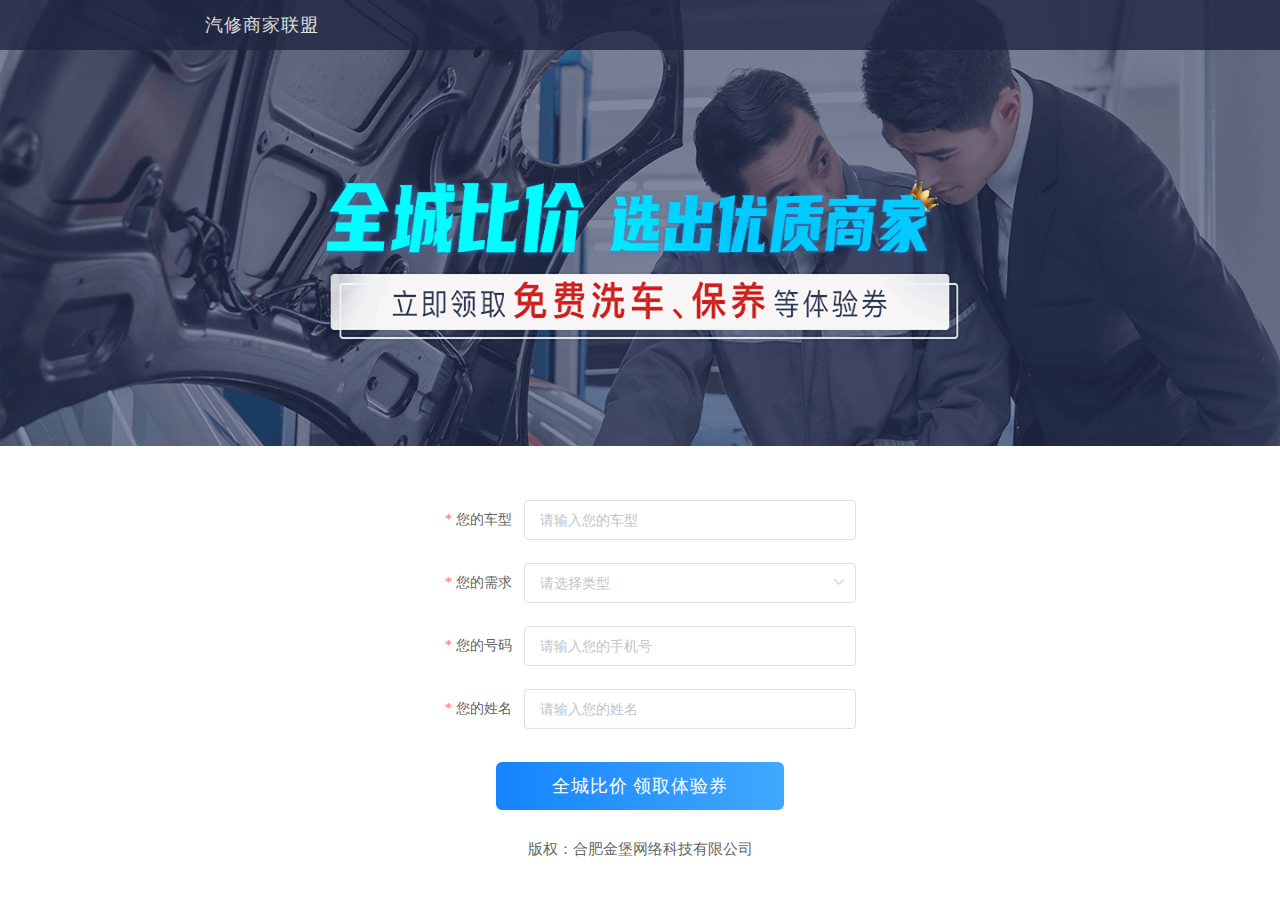
==== car_landing.html @ 37518cca "汽修地推页适配" ====
<!DOCTYPE html>
<html lang="en">

<head>
    <meta charset="UTF-8">
    <meta name="viewport" content="width=device-width, initial-scale=1.0">
    <title>汽修落地页</title>
    <link rel="stylesheet" href="./landing_static/css/main.css">
    <link rel="stylesheet" href="./landing_static/css/element-ui.css">
    <link rel="stylesheet" href="./landing_static/css/car_landing.css">
</head>

<body>
    <div id="app" v-cloak>
        <div class="header">
            <p>汽修商家联盟</p>
        </div>
        <!-- <div class="banner">
            <img src="./landing_static/image/banner.png" alt="">
        </div> -->
        <div class="content">
            <el-form :model="ruleForm" :rules="rules" ref="ruleForm" label-width="100px" class="demo-ruleForm">
                <el-form-item label="您的车型" prop="type">
                    <el-input v-model="ruleForm.type" placeholder="请输入您的车型"></el-input>
                </el-form-item>
                <el-form-item label="您的需求" prop="demand">
                    <el-select v-model="ruleForm.demand" placeholder="请选择类型">
                        <el-option label="汽车检修" value="汽车检修"></el-option>
                        <el-option label="汽车美容" value="汽车美容"></el-option>
                        <el-option label="升级改装" value="升级改装"></el-option>
                        <el-option label="汽车保养" value="汽车保养"></el-option>
                        <el-option label="配件更换" value="配件更换"></el-option>
                        <el-option label="其他" value="其他"></el-option>
                    </el-select>
                </el-form-item>
                <el-form-item label="您的号码" prop="phone">
                    <el-input v-model="ruleForm.phone" maxlength="11" placeholder="请输入您的手机号"></el-input>
                </el-form-item>
                <el-form-item label="您的姓名" prop="name">
                    <el-input v-model="ruleForm.name" placeholder="请输入您的姓名"></el-input>
                </el-form-item>
                <div class="submit_btn"  @click="submitForm('ruleForm')">全城比价 领取体验券</div>
            </el-form>
        </div>
        <div class="mobile_block" style="display: none;">
            <div class="banner">
                <p>汽修商家联盟</p>
                <img src="./landing_static/image/banner_m.png" alt="">
            </div>
            <el-form :model="ruleForm" :rules="rules" ref="ruleForm" label-width="100px" class="demo-ruleForm">
                <el-form-item label="您的车型" prop="type">
                    <el-input v-model="ruleForm.type" placeholder="请输入您的车型"></el-input>
                </el-form-item>
                <el-form-item label="您的需求" prop="demand">
                    <el-select v-model="ruleForm.demand" placeholder="请选择类型">
                        <el-option label="汽车检修" value="汽车检修"></el-option>
                        <el-option label="汽车美容" value="汽车美容"></el-option>
                        <el-option label="升级改装" value="升级改装"></el-option>
                        <el-option label="汽车保养" value="汽车保养"></el-option>
                        <el-option label="配件更换" value="配件更换"></el-option>
                        <el-option label="其他" value="其他"></el-option>
                    </el-select>
                </el-form-item>
                <el-form-item label="您的号码" prop="phone">
                    <el-input v-model="ruleForm.phone" maxlength="11" placeholder="请输入您的手机号"></el-input>
                </el-form-item>
                <el-form-item label="您的姓名" prop="name">
                    <el-input v-model="ruleForm.name" placeholder="请输入您的姓名"></el-input>
                </el-form-item>
            </el-form>
            <div class="submit_btn"  @click="submitForm_m('ruleForm')">全城比价 领取体验券</div>
        </div>
        <p class="copyright">版权：合肥金堡网络科技有限公司</p>
        <!-- 移动端提示 -->
        <div class="confim_block" v-if="confimShow">{{confim_text}}</div>
        <!-- 弹窗 -->
        <div class="modal-bg" v-show="showDialog">
            <div class="modal-container">
                <div class="modal-header">
                    <img src="/landing_static/image/tips1.png" alt="">
                </div>
                <div class="modal-main">
                    <p>您的需求我们已收集</p>
                    <p>体验券已生成，优质商家将为您服务</p>
                </div>
                <div class="modal-footer">
                    <!-- <div class="cancel" @click="cancel">取消</div> -->
                    <div class="confirm" @click="confirm">知道了</div>
                </div>
            </div>
        </div>
    </div>
</body>

<script src="./landing_static/js/vue.min.js"></script>
<script src="./landing_static/js/jQuery.js"></script>
<script src="./landing_static/js/element-ui.js"></script>
<script src="http://pv.sohu.com/cityjson?ie=utf-8"></script>
<script>
    var app = new Vue({
        el: '#app',
        data: {
            guest: {},
            showDialog: false, //弹窗显示
            confimShow: false, //提示框显示
            confim_text: '', //提示框信息
            baseURL: 'http://server.yingku878.com/',
            ruleForm: {
                type: '',
                demand: '',
                phone: '',
                name: '',
            },
            rules: {
                type: [
                    { required: true, message: '请输入您的车型', trigger: 'blur' },
                    { min: 3, max: 20, message: '长度在 3 到 20 个字符', trigger: 'blur' }
                ],
                demand: [
                    { required: true, message: '请选择您的需求', trigger: 'change' }
                ],
                phone: [
                    { required: true, message: '请输入您的手机号', trigger: 'blur' },
                    { pattern: /^1[3|4|5|6|7|8|9]\d{9}$/, message: '输入正确手机号', trigger: 'blur',},
                ],
                name: [
                    { required: true, message: '请输入您的姓名', trigger: 'blur' },
                    { min: 2, max: 6, message: '长度在 2 到 6 个字符', trigger: 'blur' }
                ],
            }
        },
        mounted() {
            this.getCity()
        },
        methods: {
            // 获取省市
            getCity() {
                let cname = returnCitySN.cname
                let province = cname.split('省')[0]
                let city = cname.split('省')[1].split('市')[0]
                this.guest.province = province
                this.guest.city = city
            },
            // 弹窗确认
            confirm() {
                this.showDialog = false
            },
            //显示提示框
            showConfim(text, time) {
                let setTiem = time || 850
                this.confim_text = text
                this.confimShow = true
                setTimeout(() => {
                    this.confimShow = false
                }, setTiem)
            },
            submitForm(formName) {
                this.$refs[formName].validate((valid) => {
                    if (valid) {
                        let obj = {
                            type: 3, //类型：1--装修，2--餐饮，3--汽修，14--房产
                            name: this.ruleForm.name,
                            mobile: this.ruleForm.phone,
                            province: this.guest.province || '',
                            city: this.guest.city || '全国',
                            car: this.ruleForm.type,
                            requirement: this.ruleForm.demand
                        }
                        // console.log(obj)
                        // return false
                        $.ajax({
                            url: `${this.baseURL}?r=api/user/customer`,
                            type: "post",
                            contentType: "application/json; charset=utf-8",
                            data: JSON.stringify(obj),
                            dataType: "json",
                            success: (res) => {
                                // console.log(res)
                                this.showDialog = true
                                // this.$refs[formName].resetFields();
                            },
                            error: (errore) => {
                                // console.log(errore);
                            }
                        });
                    } else {
                        // console.log('error submit!!');
                        return false;
                    }
                });
            },
            //移动端表单
            submitForm_m(formName) {
                this.$refs[formName].validate((valid) => {
                    if (valid) {
                        let obj = {
                            type: 3, //类型：1--装修，2--餐饮，3--汽修，14--房产
                            name: this.ruleForm.name,
                            mobile: this.ruleForm.phone,
                            province: this.guest.province || '',
                            city: this.guest.city || '全国',
                            car: this.ruleForm.type,
                            requirement: this.ruleForm.demand
                        }
                        // console.log(obj)
                        // return false
                        $.ajax({
                            url: `${this.baseURL}?r=api/user/customer`,
                            type: "post",
                            contentType: "application/json; charset=utf-8",
                            data: JSON.stringify(obj),
                            dataType: "json",
                            success: (res) => {
                                // console.log(res)
                                this.showConfim('提交成功')
                                // this.$refs[formName].resetFields();
                            },
                            error: (errore) => {
                                // console.log(errore);
                            }
                        });
                    } else {
                        // console.log('error submit!!');
                        return false;
                    }
                });
            },
            resetForm(formName) {
                this.$refs[formName].resetFields();
            }
        }
    })
</script>
<script>
    var _hmt = _hmt || [];
    (function() {
        var hm = document.createElement("script");
        hm.src = "https://hm.baidu.com/hm.js?24a6f274483cf1778e5dbe1fe669f221";
        var s = document.getElementsByTagName("script")[0]; 
        s.parentNode.insertBefore(hm, s);
    })();
</script>

</html>
---- landing_static/css/main.css ----
html,
body,
div,
span,
object,
iframe,
h1,
h2,
h3,
h4,
h5,
h6,
p,
blockquote,
pre,
abbr,
address,
cite,
code,
del,
dfn,
em,
img,
ins,
kbd,
q,
samp,
small,
strong,
sub,
sup,
var,
b,
i,
dl,
dt,
dd,
ol,
ul,
li,
fieldset,
form,
label,
legend,
table,
caption,
tbody,
tfoot,
thead,
tr,
th,
td,
article,
aside,
canvas,
details,
figcaption,
figure,
footer,
header,
hgroup,
menu,
nav,
section,
summary,
time,
mark,
audio,
video,
input,
select {
    margin: 0;
    padding: 0;
    border: 0;
    outline: 0;
    vertical-align: baseline;
    background: transparent;
}
h1,
h2,
h3,
h4,
h5,
h6,
em,
i {
    font-weight: 100;
    font-style: normal;
}
ul,
ol,
li {
    list-style-type: none;
}
a {
    color: #666;
    text-decoration: none;
    outline: 0;
}
a:hover {
    text-decoration: none;
}

* {
    box-sizing: border-box;
}

input::-webkit-outer-spin-button,
input::-webkit-inner-spin-button {
    -webkit-appearance: none;
}

input[type="number"] {
    -moz-appearance: textfield;
}

input::-webkit-input-placeholder {
    color: #999;
}

select:invalid {
    color: #999;
}

[v-cloak] {
    display: none !important;
}

/* element选择框 */

.el-input__inner {
    border: 1px solid #C2CCE4;
}

/* 导航 */

.navbar {
    display: flex;
    align-items: center;
    justify-content: space-between;
    background: #fff;
}

.navbar>div {
    flex: 1;
}

.navbar .left .arrow {
    display: block;
    width: 0.7rem;
    height: 0.7rem;
    border-top: 1.5px solid #333;
    border-right: 1.5px solid #333;
    transform: rotate(-135deg);
    margin-left: 1rem;
}

.navbar .title {
    font-size: 17px;
    line-height: 2.8rem;
    letter-spacing: 1px;
}

/* 移动端提示框 */

.confim_block {
    position: fixed;
    top: 50%;
    left: 50%;
    transform: translate(-50%, -50%);
    padding: 0 0.8rem;
    color: #fff;
    font-size: 14px;
    line-height: 38px;
    text-align: center;
    letter-spacing: 1px;
    border-radius: 6px;
    background: rgba(0, 0, 0, 0.6);
}

.loaction {
    position: absolute;
    top: 1.1rem;
    left: 1.2rem;
    display: flex;
    align-items: center;
    color: #fff;
    font-size: 13px;
    line-height: 1.8rem;
    letter-spacing: 1px;
    padding: 0 0.6rem;
    background: rgba(0, 0, 0, .3);
    border-radius: 3rem;
}

.loaction::after {
    content: "";
    width: 0.4rem;
    height: 0.4rem;
    border-top: 1px solid #fff;
    border-right: 1px solid #fff;
    transform: rotate(135deg);
    margin-left: 0.42rem;
    margin-bottom: 0.30rem;
}
---- landing_static/css/element-ui.css ----
@charset "UTF-8";.el-pagination--small .arrow.disabled,.el-table .hidden-columns,.el-table td.is-hidden>*,.el-table th.is-hidden>*,.el-table--hidden{visibility:hidden}.el-input__suffix,.el-tree.is-dragging .el-tree-node__content *{pointer-events:none}.el-dropdown .el-dropdown-selfdefine:focus:active,.el-dropdown .el-dropdown-selfdefine:focus:not(.focusing),.el-message__closeBtn:focus,.el-message__content:focus,.el-popover:focus,.el-popover:focus:active,.el-popover__reference:focus:hover,.el-popover__reference:focus:not(.focusing),.el-rate:active,.el-rate:focus,.el-tooltip:focus:hover,.el-tooltip:focus:not(.focusing),.el-upload-list__item.is-success:active,.el-upload-list__item.is-success:not(.focusing):focus{outline-width:0}@font-face{font-family:element-icons;src:url(fonts/element-icons.woff) format("woff"),url(fonts/element-icons.ttf) format("truetype");font-weight:400;font-display:"auto";font-style:normal}[class*=" el-icon-"],[class^=el-icon-]{font-family:element-icons!important;speak:none;font-style:normal;font-weight:400;font-variant:normal;text-transform:none;line-height:1;vertical-align:baseline;display:inline-block;-webkit-font-smoothing:antialiased;-moz-osx-font-smoothing:grayscale}.el-icon-ice-cream-round:before{content:"\e6a0"}.el-icon-ice-cream-square:before{content:"\e6a3"}.el-icon-lollipop:before{content:"\e6a4"}.el-icon-potato-strips:before{content:"\e6a5"}.el-icon-milk-tea:before{content:"\e6a6"}.el-icon-ice-drink:before{content:"\e6a7"}.el-icon-ice-tea:before{content:"\e6a9"}.el-icon-coffee:before{content:"\e6aa"}.el-icon-orange:before{content:"\e6ab"}.el-icon-pear:before{content:"\e6ac"}.el-icon-apple:before{content:"\e6ad"}.el-icon-cherry:before{content:"\e6ae"}.el-icon-watermelon:before{content:"\e6af"}.el-icon-grape:before{content:"\e6b0"}.el-icon-refrigerator:before{content:"\e6b1"}.el-icon-goblet-square-full:before{content:"\e6b2"}.el-icon-goblet-square:before{content:"\e6b3"}.el-icon-goblet-full:before{content:"\e6b4"}.el-icon-goblet:before{content:"\e6b5"}.el-icon-cold-drink:before{content:"\e6b6"}.el-icon-coffee-cup:before{content:"\e6b8"}.el-icon-water-cup:before{content:"\e6b9"}.el-icon-hot-water:before{content:"\e6ba"}.el-icon-ice-cream:before{content:"\e6bb"}.el-icon-dessert:before{content:"\e6bc"}.el-icon-sugar:before{content:"\e6bd"}.el-icon-tableware:before{content:"\e6be"}.el-icon-burger:before{content:"\e6bf"}.el-icon-knife-fork:before{content:"\e6c1"}.el-icon-fork-spoon:before{content:"\e6c2"}.el-icon-chicken:before{content:"\e6c3"}.el-icon-food:before{content:"\e6c4"}.el-icon-dish-1:before{content:"\e6c5"}.el-icon-dish:before{content:"\e6c6"}.el-icon-moon-night:before{content:"\e6ee"}.el-icon-moon:before{content:"\e6f0"}.el-icon-cloudy-and-sunny:before{content:"\e6f1"}.el-icon-partly-cloudy:before{content:"\e6f2"}.el-icon-cloudy:before{content:"\e6f3"}.el-icon-sunny:before{content:"\e6f6"}.el-icon-sunset:before{content:"\e6f7"}.el-icon-sunrise-1:before{content:"\e6f8"}.el-icon-sunrise:before{content:"\e6f9"}.el-icon-heavy-rain:before{content:"\e6fa"}.el-icon-lightning:before{content:"\e6fb"}.el-icon-light-rain:before{content:"\e6fc"}.el-icon-wind-power:before{content:"\e6fd"}.el-icon-baseball:before{content:"\e712"}.el-icon-soccer:before{content:"\e713"}.el-icon-football:before{content:"\e715"}.el-icon-basketball:before{content:"\e716"}.el-icon-ship:before{content:"\e73f"}.el-icon-truck:before{content:"\e740"}.el-icon-bicycle:before{content:"\e741"}.el-icon-mobile-phone:before{content:"\e6d3"}.el-icon-service:before{content:"\e6d4"}.el-icon-key:before{content:"\e6e2"}.el-icon-unlock:before{content:"\e6e4"}.el-icon-lock:before{content:"\e6e5"}.el-icon-watch:before{content:"\e6fe"}.el-icon-watch-1:before{content:"\e6ff"}.el-icon-timer:before{content:"\e702"}.el-icon-alarm-clock:before{content:"\e703"}.el-icon-map-location:before{content:"\e704"}.el-icon-delete-location:before{content:"\e705"}.el-icon-add-location:before{content:"\e706"}.el-icon-location-information:before{content:"\e707"}.el-icon-location-outline:before{content:"\e708"}.el-icon-location:before{content:"\e79e"}.el-icon-place:before{content:"\e709"}.el-icon-discover:before{content:"\e70a"}.el-icon-first-aid-kit:before{content:"\e70b"}.el-icon-trophy-1:before{content:"\e70c"}.el-icon-trophy:before{content:"\e70d"}.el-icon-medal:before{content:"\e70e"}.el-icon-medal-1:before{content:"\e70f"}.el-icon-stopwatch:before{content:"\e710"}.el-icon-mic:before{content:"\e711"}.el-icon-copy-document:before{content:"\e718"}.el-icon-full-screen:before{content:"\e719"}.el-icon-switch-button:before{content:"\e71b"}.el-icon-aim:before{content:"\e71c"}.el-icon-crop:before{content:"\e71d"}.el-icon-odometer:before{content:"\e71e"}.el-icon-time:before{content:"\e71f"}.el-icon-bangzhu:before{content:"\e724"}.el-icon-close-notification:before{content:"\e726"}.el-icon-microphone:before{content:"\e727"}.el-icon-turn-off-microphone:before{content:"\e728"}.el-icon-position:before{content:"\e729"}.el-icon-postcard:before{content:"\e72a"}.el-icon-message:before{content:"\e72b"}.el-icon-chat-line-square:before{content:"\e72d"}.el-icon-chat-dot-square:before{content:"\e72e"}.el-icon-chat-dot-round:before{content:"\e72f"}.el-icon-chat-square:before{content:"\e730"}.el-icon-chat-line-round:before{content:"\e731"}.el-icon-chat-round:before{content:"\e732"}.el-icon-set-up:before{content:"\e733"}.el-icon-turn-off:before{content:"\e734"}.el-icon-open:before{content:"\e735"}.el-icon-connection:before{content:"\e736"}.el-icon-link:before{content:"\e737"}.el-icon-cpu:before{content:"\e738"}.el-icon-thumb:before{content:"\e739"}.el-icon-female:before{content:"\e73a"}.el-icon-male:before{content:"\e73b"}.el-icon-guide:before{content:"\e73c"}.el-icon-news:before{content:"\e73e"}.el-icon-price-tag:before{content:"\e744"}.el-icon-discount:before{content:"\e745"}.el-icon-wallet:before{content:"\e747"}.el-icon-coin:before{content:"\e748"}.el-icon-money:before{content:"\e749"}.el-icon-bank-card:before{content:"\e74a"}.el-icon-box:before{content:"\e74b"}.el-icon-present:before{content:"\e74c"}.el-icon-sell:before{content:"\e6d5"}.el-icon-sold-out:before{content:"\e6d6"}.el-icon-shopping-bag-2:before{content:"\e74d"}.el-icon-shopping-bag-1:before{content:"\e74e"}.el-icon-shopping-cart-2:before{content:"\e74f"}.el-icon-shopping-cart-1:before{content:"\e750"}.el-icon-shopping-cart-full:before{content:"\e751"}.el-icon-smoking:before{content:"\e752"}.el-icon-no-smoking:before{content:"\e753"}.el-icon-house:before{content:"\e754"}.el-icon-table-lamp:before{content:"\e755"}.el-icon-school:before{content:"\e756"}.el-icon-office-building:before{content:"\e757"}.el-icon-toilet-paper:before{content:"\e758"}.el-icon-notebook-2:before{content:"\e759"}.el-icon-notebook-1:before{content:"\e75a"}.el-icon-files:before{content:"\e75b"}.el-icon-collection:before{content:"\e75c"}.el-icon-receiving:before{content:"\e75d"}.el-icon-suitcase-1:before{content:"\e760"}.el-icon-suitcase:before{content:"\e761"}.el-icon-film:before{content:"\e763"}.el-icon-collection-tag:before{content:"\e765"}.el-icon-data-analysis:before{content:"\e766"}.el-icon-pie-chart:before{content:"\e767"}.el-icon-data-board:before{content:"\e768"}.el-icon-data-line:before{content:"\e76d"}.el-icon-reading:before{content:"\e769"}.el-icon-magic-stick:before{content:"\e76a"}.el-icon-coordinate:before{content:"\e76b"}.el-icon-mouse:before{content:"\e76c"}.el-icon-brush:before{content:"\e76e"}.el-icon-headset:before{content:"\e76f"}.el-icon-umbrella:before{content:"\e770"}.el-icon-scissors:before{content:"\e771"}.el-icon-mobile:before{content:"\e773"}.el-icon-attract:before{content:"\e774"}.el-icon-monitor:before{content:"\e775"}.el-icon-search:before{content:"\e778"}.el-icon-takeaway-box:before{content:"\e77a"}.el-icon-paperclip:before{content:"\e77d"}.el-icon-printer:before{content:"\e77e"}.el-icon-document-add:before{content:"\e782"}.el-icon-document:before{content:"\e785"}.el-icon-document-checked:before{content:"\e786"}.el-icon-document-copy:before{content:"\e787"}.el-icon-document-delete:before{content:"\e788"}.el-icon-document-remove:before{content:"\e789"}.el-icon-tickets:before{content:"\e78b"}.el-icon-folder-checked:before{content:"\e77f"}.el-icon-folder-delete:before{content:"\e780"}.el-icon-folder-remove:before{content:"\e781"}.el-icon-folder-add:before{content:"\e783"}.el-icon-folder-opened:before{content:"\e784"}.el-icon-folder:before{content:"\e78a"}.el-icon-edit-outline:before{content:"\e764"}.el-icon-edit:before{content:"\e78c"}.el-icon-date:before{content:"\e78e"}.el-icon-c-scale-to-original:before{content:"\e7c6"}.el-icon-view:before{content:"\e6ce"}.el-icon-loading:before{content:"\e6cf"}.el-icon-rank:before{content:"\e6d1"}.el-icon-sort-down:before{content:"\e7c4"}.el-icon-sort-up:before{content:"\e7c5"}.el-icon-sort:before{content:"\e6d2"}.el-icon-finished:before{content:"\e6cd"}.el-icon-refresh-left:before{content:"\e6c7"}.el-icon-refresh-right:before{content:"\e6c8"}.el-icon-refresh:before{content:"\e6d0"}.el-icon-video-play:before{content:"\e7c0"}.el-icon-video-pause:before{content:"\e7c1"}.el-icon-d-arrow-right:before{content:"\e6dc"}.el-icon-d-arrow-left:before{content:"\e6dd"}.el-icon-arrow-up:before{content:"\e6e1"}.el-icon-arrow-down:before{content:"\e6df"}.el-icon-arrow-right:before{content:"\e6e0"}.el-icon-arrow-left:before{content:"\e6de"}.el-icon-top-right:before{content:"\e6e7"}.el-icon-top-left:before{content:"\e6e8"}.el-icon-top:before{content:"\e6e6"}.el-icon-bottom:before{content:"\e6eb"}.el-icon-right:before{content:"\e6e9"}.el-icon-back:before{content:"\e6ea"}.el-icon-bottom-right:before{content:"\e6ec"}.el-icon-bottom-left:before{content:"\e6ed"}.el-icon-caret-top:before{content:"\e78f"}.el-icon-caret-bottom:before{content:"\e790"}.el-icon-caret-right:before{content:"\e791"}.el-icon-caret-left:before{content:"\e792"}.el-icon-d-caret:before{content:"\e79a"}.el-icon-share:before{content:"\e793"}.el-icon-menu:before{content:"\e798"}.el-icon-s-grid:before{content:"\e7a6"}.el-icon-s-check:before{content:"\e7a7"}.el-icon-s-data:before{content:"\e7a8"}.el-icon-s-opportunity:before{content:"\e7aa"}.el-icon-s-custom:before{content:"\e7ab"}.el-icon-s-claim:before{content:"\e7ad"}.el-icon-s-finance:before{content:"\e7ae"}.el-icon-s-comment:before{content:"\e7af"}.el-icon-s-flag:before{content:"\e7b0"}.el-icon-s-marketing:before{content:"\e7b1"}.el-icon-s-shop:before{content:"\e7b4"}.el-icon-s-open:before{content:"\e7b5"}.el-icon-s-management:before{content:"\e7b6"}.el-icon-s-ticket:before{content:"\e7b7"}.el-icon-s-release:before{content:"\e7b8"}.el-icon-s-home:before{content:"\e7b9"}.el-icon-s-promotion:before{content:"\e7ba"}.el-icon-s-operation:before{content:"\e7bb"}.el-icon-s-unfold:before{content:"\e7bc"}.el-icon-s-fold:before{content:"\e7a9"}.el-icon-s-platform:before{content:"\e7bd"}.el-icon-s-order:before{content:"\e7be"}.el-icon-s-cooperation:before{content:"\e7bf"}.el-icon-bell:before{content:"\e725"}.el-icon-message-solid:before{content:"\e799"}.el-icon-video-camera:before{content:"\e772"}.el-icon-video-camera-solid:before{content:"\e796"}.el-icon-camera:before{content:"\e779"}.el-icon-camera-solid:before{content:"\e79b"}.el-icon-download:before{content:"\e77c"}.el-icon-upload2:before{content:"\e77b"}.el-icon-upload:before{content:"\e7c3"}.el-icon-picture-outline-round:before{content:"\e75f"}.el-icon-picture-outline:before{content:"\e75e"}.el-icon-picture:before{content:"\e79f"}.el-icon-close:before{content:"\e6db"}.el-icon-check:before{content:"\e6da"}.el-icon-plus:before{content:"\e6d9"}.el-icon-minus:before{content:"\e6d8"}.el-icon-help:before{content:"\e73d"}.el-icon-s-help:before{content:"\e7b3"}.el-icon-circle-close:before{content:"\e78d"}.el-icon-circle-check:before{content:"\e720"}.el-icon-circle-plus-outline:before{content:"\e723"}.el-icon-remove-outline:before{content:"\e722"}.el-icon-zoom-out:before{content:"\e776"}.el-icon-zoom-in:before{content:"\e777"}.el-icon-error:before{content:"\e79d"}.el-icon-success:before{content:"\e79c"}.el-icon-circle-plus:before{content:"\e7a0"}.el-icon-remove:before{content:"\e7a2"}.el-icon-info:before{content:"\e7a1"}.el-icon-question:before{content:"\e7a4"}.el-icon-warning-outline:before{content:"\e6c9"}.el-icon-warning:before{content:"\e7a3"}.el-icon-goods:before{content:"\e7c2"}.el-icon-s-goods:before{content:"\e7b2"}.el-icon-star-off:before{content:"\e717"}.el-icon-star-on:before{content:"\e797"}.el-icon-more-outline:before{content:"\e6cc"}.el-icon-more:before{content:"\e794"}.el-icon-phone-outline:before{content:"\e6cb"}.el-icon-phone:before{content:"\e795"}.el-icon-user:before{content:"\e6e3"}.el-icon-user-solid:before{content:"\e7a5"}.el-icon-setting:before{content:"\e6ca"}.el-icon-s-tools:before{content:"\e7ac"}.el-icon-delete:before{content:"\e6d7"}.el-icon-delete-solid:before{content:"\e7c9"}.el-icon-eleme:before{content:"\e7c7"}.el-icon-platform-eleme:before{content:"\e7ca"}.el-icon-loading{-webkit-animation:rotating 2s linear infinite;animation:rotating 2s linear infinite}.el-icon--right{margin-left:5px}.el-icon--left{margin-right:5px}@-webkit-keyframes rotating{0%{-webkit-transform:rotateZ(0);transform:rotateZ(0)}100%{-webkit-transform:rotateZ(360deg);transform:rotateZ(360deg)}}@keyframes rotating{0%{-webkit-transform:rotateZ(0);transform:rotateZ(0)}100%{-webkit-transform:rotateZ(360deg);transform:rotateZ(360deg)}}.el-pagination{white-space:nowrap;padding:2px 5px;color:#303133;font-weight:700}.el-pagination::after,.el-pagination::before{display:table;content:""}.el-pagination::after{clear:both}.el-pagination button,.el-pagination span:not([class*=suffix]){display:inline-block;font-size:13px;min-width:35.5px;height:28px;line-height:28px;vertical-align:top;-webkit-box-sizing:border-box;box-sizing:border-box}.el-pagination .el-input__inner{text-align:center;-moz-appearance:textfield;line-height:normal}.el-pagination .el-input__suffix{right:0;-webkit-transform:scale(.8);transform:scale(.8)}.el-pagination .el-select .el-input{width:100px;margin:0 5px}.el-pagination .el-select .el-input .el-input__inner{padding-right:25px;border-radius:3px}.el-pagination button{border:none;padding:0 6px;background:0 0}.el-pagination button:focus{outline:0}.el-pagination button:hover{color:#409EFF}.el-pagination button:disabled{color:#C0C4CC;background-color:#FFF;cursor:not-allowed}.el-pagination .btn-next,.el-pagination .btn-prev{background:center center no-repeat #FFF;background-size:16px;cursor:pointer;margin:0;color:#303133}.el-pagination .btn-next .el-icon,.el-pagination .btn-prev .el-icon{display:block;font-size:12px;font-weight:700}.el-pagination .btn-prev{padding-right:12px}.el-pagination .btn-next{padding-left:12px}.el-pagination .el-pager li.disabled{color:#C0C4CC;cursor:not-allowed}.el-pager li,.el-pager li.btn-quicknext:hover,.el-pager li.btn-quickprev:hover{cursor:pointer}.el-pagination--small .btn-next,.el-pagination--small .btn-prev,.el-pagination--small .el-pager li,.el-pagination--small .el-pager li.btn-quicknext,.el-pagination--small .el-pager li.btn-quickprev,.el-pagination--small .el-pager li:last-child{border-color:transparent;font-size:12px;line-height:22px;height:22px;min-width:22px}.el-pagination--small .more::before,.el-pagination--small li.more::before{line-height:24px}.el-pagination--small button,.el-pagination--small span:not([class*=suffix]){height:22px;line-height:22px}.el-pagination--small .el-pagination__editor,.el-pagination--small .el-pagination__editor.el-input .el-input__inner{height:22px}.el-pagination__sizes{margin:0 10px 0 0;font-weight:400;color:#606266}.el-pagination__sizes .el-input .el-input__inner{font-size:13px;padding-left:8px}.el-pagination__sizes .el-input .el-input__inner:hover{border-color:#409EFF}.el-pagination__total{margin-right:10px;font-weight:400;color:#606266}.el-pagination__jump{margin-left:24px;font-weight:400;color:#606266}.el-pagination__jump .el-input__inner{padding:0 3px}.el-pagination__rightwrapper{float:right}.el-pagination__editor{line-height:18px;padding:0 2px;height:28px;text-align:center;margin:0 2px;-webkit-box-sizing:border-box;box-sizing:border-box;border-radius:3px}.el-pager,.el-pagination.is-background .btn-next,.el-pagination.is-background .btn-prev{padding:0}.el-pagination__editor.el-input{width:50px}.el-pagination__editor.el-input .el-input__inner{height:28px}.el-pagination__editor .el-input__inner::-webkit-inner-spin-button,.el-pagination__editor .el-input__inner::-webkit-outer-spin-button{-webkit-appearance:none;margin:0}.el-pagination.is-background .btn-next,.el-pagination.is-background .btn-prev,.el-pagination.is-background .el-pager li{margin:0 5px;background-color:#f4f4f5;color:#606266;min-width:30px;border-radius:2px}.el-pagination.is-background .btn-next.disabled,.el-pagination.is-background .btn-next:disabled,.el-pagination.is-background .btn-prev.disabled,.el-pagination.is-background .btn-prev:disabled,.el-pagination.is-background .el-pager li.disabled{color:#C0C4CC}.el-pagination.is-background .el-pager li:not(.disabled):hover{color:#409EFF}.el-pagination.is-background .el-pager li:not(.disabled).active{background-color:#409EFF;color:#FFF}.el-dialog,.el-pager li{background:#FFF;-webkit-box-sizing:border-box}.el-pagination.is-background.el-pagination--small .btn-next,.el-pagination.is-background.el-pagination--small .btn-prev,.el-pagination.is-background.el-pagination--small .el-pager li{margin:0 3px;min-width:22px}.el-pager,.el-pager li{vertical-align:top;margin:0;display:inline-block}.el-pager{-webkit-user-select:none;-moz-user-select:none;-ms-user-select:none;user-select:none;list-style:none;font-size:0}.el-date-table,.el-table th{-webkit-user-select:none;-moz-user-select:none}.el-pager .more::before{line-height:30px}.el-pager li{padding:0 4px;font-size:13px;min-width:35.5px;height:28px;line-height:28px;box-sizing:border-box;text-align:center}.el-menu--collapse .el-menu .el-submenu,.el-menu--popup{min-width:200px}.el-pager li.btn-quicknext,.el-pager li.btn-quickprev{line-height:28px;color:#303133}.el-pager li.btn-quicknext.disabled,.el-pager li.btn-quickprev.disabled{color:#C0C4CC}.el-pager li.active+li{border-left:0}.el-pager li:hover{color:#409EFF}.el-pager li.active{color:#409EFF;cursor:default}@-webkit-keyframes v-modal-in{0%{opacity:0}}@-webkit-keyframes v-modal-out{100%{opacity:0}}.el-dialog{position:relative;margin:0 auto 50px;border-radius:2px;-webkit-box-shadow:0 1px 3px rgba(0,0,0,.3);box-shadow:0 1px 3px rgba(0,0,0,.3);box-sizing:border-box;width:50%}.el-dialog.is-fullscreen{width:100%;margin-top:0;margin-bottom:0;height:100%;overflow:auto}.el-dialog__wrapper{position:fixed;top:0;right:0;bottom:0;left:0;overflow:auto;margin:0}.el-dialog__header{padding:20px 20px 10px}.el-dialog__headerbtn{position:absolute;top:20px;right:20px;padding:0;background:0 0;border:none;outline:0;cursor:pointer;font-size:16px}.el-dialog__headerbtn .el-dialog__close{color:#909399}.el-dialog__headerbtn:focus .el-dialog__close,.el-dialog__headerbtn:hover .el-dialog__close{color:#409EFF}.el-dialog__title{line-height:24px;font-size:18px;color:#303133}.el-dialog__body{padding:30px 20px;color:#606266;font-size:14px;word-break:break-all}.el-dialog__footer{padding:10px 20px 20px;text-align:right;-webkit-box-sizing:border-box;box-sizing:border-box}.el-dialog--center{text-align:center}.el-dialog--center .el-dialog__body{text-align:initial;padding:25px 25px 30px}.el-dialog--center .el-dialog__footer{text-align:inherit}.dialog-fade-enter-active{-webkit-animation:dialog-fade-in .3s;animation:dialog-fade-in .3s}.dialog-fade-leave-active{-webkit-animation:dialog-fade-out .3s;animation:dialog-fade-out .3s}@-webkit-keyframes dialog-fade-in{0%{-webkit-transform:translate3d(0,-20px,0);transform:translate3d(0,-20px,0);opacity:0}100%{-webkit-transform:translate3d(0,0,0);transform:translate3d(0,0,0);opacity:1}}@keyframes dialog-fade-in{0%{-webkit-transform:translate3d(0,-20px,0);transform:translate3d(0,-20px,0);opacity:0}100%{-webkit-transform:translate3d(0,0,0);transform:translate3d(0,0,0);opacity:1}}@-webkit-keyframes dialog-fade-out{0%{-webkit-transform:translate3d(0,0,0);transform:translate3d(0,0,0);opacity:1}100%{-webkit-transform:translate3d(0,-20px,0);transform:translate3d(0,-20px,0);opacity:0}}@keyframes dialog-fade-out{0%{-webkit-transform:translate3d(0,0,0);transform:translate3d(0,0,0);opacity:1}100%{-webkit-transform:translate3d(0,-20px,0);transform:translate3d(0,-20px,0);opacity:0}}.el-autocomplete{position:relative;display:inline-block}.el-autocomplete-suggestion{margin:5px 0;-webkit-box-shadow:0 2px 12px 0 rgba(0,0,0,.1);box-shadow:0 2px 12px 0 rgba(0,0,0,.1);border-radius:4px;border:1px solid #E4E7ED;-webkit-box-sizing:border-box;box-sizing:border-box;background-color:#FFF}.el-dropdown-menu,.el-menu--collapse .el-submenu .el-menu{z-index:10;-webkit-box-shadow:0 2px 12px 0 rgba(0,0,0,.1)}.el-autocomplete-suggestion__wrap{max-height:280px;padding:10px 0;-webkit-box-sizing:border-box;box-sizing:border-box}.el-autocomplete-suggestion__list{margin:0;padding:0}.el-autocomplete-suggestion li{padding:0 20px;margin:0;line-height:34px;cursor:pointer;color:#606266;font-size:14px;list-style:none;white-space:nowrap;overflow:hidden;text-overflow:ellipsis}.el-autocomplete-suggestion li.highlighted,.el-autocomplete-suggestion li:hover{background-color:#F5F7FA}.el-autocomplete-suggestion li.divider{margin-top:6px;border-top:1px solid #000}.el-autocomplete-suggestion li.divider:last-child{margin-bottom:-6px}.el-autocomplete-suggestion.is-loading li{text-align:center;height:100px;line-height:100px;font-size:20px;color:#999}.el-autocomplete-suggestion.is-loading li::after{display:inline-block;content:"";height:100%;vertical-align:middle}.el-autocomplete-suggestion.is-loading li:hover{background-color:#FFF}.el-autocomplete-suggestion.is-loading .el-icon-loading{vertical-align:middle}.el-dropdown{display:inline-block;position:relative;color:#606266;font-size:14px}.el-dropdown .el-button-group{display:block}.el-dropdown .el-button-group .el-button{float:none}.el-dropdown .el-dropdown__caret-button{padding-left:5px;padding-right:5px;position:relative;border-left:none}.el-dropdown .el-dropdown__caret-button::before{content:'';position:absolute;display:block;width:1px;top:5px;bottom:5px;left:0;background:rgba(255,255,255,.5)}.el-dropdown .el-dropdown__caret-button.el-button--default::before{background:rgba(220,223,230,.5)}.el-dropdown .el-dropdown__caret-button:hover::before{top:0;bottom:0}.el-dropdown .el-dropdown__caret-button .el-dropdown__icon{padding-left:0}.el-dropdown__icon{font-size:12px;margin:0 3px}.el-dropdown-menu{position:absolute;top:0;left:0;padding:10px 0;margin:5px 0;background-color:#FFF;border:1px solid #EBEEF5;border-radius:4px;box-shadow:0 2px 12px 0 rgba(0,0,0,.1)}.el-dropdown-menu__item{list-style:none;line-height:36px;padding:0 20px;margin:0;font-size:14px;color:#606266;cursor:pointer;outline:0}.el-dropdown-menu__item:focus,.el-dropdown-menu__item:not(.is-disabled):hover{background-color:#ecf5ff;color:#66b1ff}.el-dropdown-menu__item i{margin-right:5px}.el-dropdown-menu__item--divided{position:relative;margin-top:6px;border-top:1px solid #EBEEF5}.el-dropdown-menu__item--divided:before{content:'';height:6px;display:block;margin:0 -20px;background-color:#FFF}.el-dropdown-menu__item.is-disabled{cursor:default;color:#bbb;pointer-events:none}.el-dropdown-menu--medium{padding:6px 0}.el-dropdown-menu--medium .el-dropdown-menu__item{line-height:30px;padding:0 17px;font-size:14px}.el-dropdown-menu--medium .el-dropdown-menu__item.el-dropdown-menu__item--divided{margin-top:6px}.el-dropdown-menu--medium .el-dropdown-menu__item.el-dropdown-menu__item--divided:before{height:6px;margin:0 -17px}.el-dropdown-menu--small{padding:6px 0}.el-dropdown-menu--small .el-dropdown-menu__item{line-height:27px;padding:0 15px;font-size:13px}.el-dropdown-menu--small .el-dropdown-menu__item.el-dropdown-menu__item--divided{margin-top:4px}.el-dropdown-menu--small .el-dropdown-menu__item.el-dropdown-menu__item--divided:before{height:4px;margin:0 -15px}.el-dropdown-menu--mini{padding:3px 0}.el-dropdown-menu--mini .el-dropdown-menu__item{line-height:24px;padding:0 10px;font-size:12px}.el-dropdown-menu--mini .el-dropdown-menu__item.el-dropdown-menu__item--divided{margin-top:3px}.el-dropdown-menu--mini .el-dropdown-menu__item.el-dropdown-menu__item--divided:before{height:3px;margin:0 -10px}.el-menu{border-right:solid 1px #e6e6e6;list-style:none;position:relative;margin:0;padding-left:0;background-color:#FFF}.el-menu--horizontal>.el-menu-item:not(.is-disabled):focus,.el-menu--horizontal>.el-menu-item:not(.is-disabled):hover,.el-menu--horizontal>.el-submenu .el-submenu__title:hover{background-color:#fff}.el-menu::after,.el-menu::before{display:table;content:""}.el-menu::after{clear:both}.el-menu.el-menu--horizontal{border-bottom:solid 1px #e6e6e6}.el-menu--horizontal{border-right:none}.el-menu--horizontal>.el-menu-item{float:left;height:60px;line-height:60px;margin:0;border-bottom:2px solid transparent;color:#909399}.el-menu--horizontal>.el-menu-item a,.el-menu--horizontal>.el-menu-item a:hover{color:inherit}.el-menu--horizontal>.el-submenu{float:left}.el-menu--horizontal>.el-submenu:focus,.el-menu--horizontal>.el-submenu:hover{outline:0}.el-menu--horizontal>.el-submenu:focus .el-submenu__title,.el-menu--horizontal>.el-submenu:hover .el-submenu__title{color:#303133}.el-menu--horizontal>.el-submenu.is-active .el-submenu__title{border-bottom:2px solid #409EFF;color:#303133}.el-menu--horizontal>.el-submenu .el-submenu__title{height:60px;line-height:60px;border-bottom:2px solid transparent;color:#909399}.el-menu--horizontal>.el-submenu .el-submenu__icon-arrow{position:static;vertical-align:middle;margin-left:8px;margin-top:-3px}.el-menu--horizontal .el-menu .el-menu-item,.el-menu--horizontal .el-menu .el-submenu__title{background-color:#FFF;float:none;height:36px;line-height:36px;padding:0 10px;color:#909399}.el-menu--horizontal .el-menu .el-menu-item.is-active,.el-menu--horizontal .el-menu .el-submenu.is-active>.el-submenu__title{color:#303133}.el-menu--horizontal .el-menu-item:not(.is-disabled):focus,.el-menu--horizontal .el-menu-item:not(.is-disabled):hover{outline:0;color:#303133}.el-menu--horizontal>.el-menu-item.is-active{border-bottom:2px solid #409EFF;color:#303133}.el-menu--collapse{width:64px}.el-menu--collapse>.el-menu-item [class^=el-icon-],.el-menu--collapse>.el-submenu>.el-submenu__title [class^=el-icon-]{margin:0;vertical-align:middle;width:24px;text-align:center}.el-menu--collapse>.el-menu-item .el-submenu__icon-arrow,.el-menu--collapse>.el-submenu>.el-submenu__title .el-submenu__icon-arrow{display:none}.el-menu--collapse>.el-menu-item span,.el-menu--collapse>.el-submenu>.el-submenu__title span{height:0;width:0;overflow:hidden;visibility:hidden;display:inline-block}.el-menu--collapse>.el-menu-item.is-active i{color:inherit}.el-menu--collapse .el-submenu{position:relative}.el-menu--collapse .el-submenu .el-menu{position:absolute;margin-left:5px;top:0;left:100%;border:1px solid #E4E7ED;border-radius:2px;box-shadow:0 2px 12px 0 rgba(0,0,0,.1)}.el-menu-item,.el-submenu__title{height:56px;line-height:56px;position:relative;-webkit-box-sizing:border-box;white-space:nowrap;list-style:none}.el-menu--collapse .el-submenu.is-opened>.el-submenu__title .el-submenu__icon-arrow{-webkit-transform:none;transform:none}.el-menu--popup{z-index:100;border:none;padding:5px 0;border-radius:2px;-webkit-box-shadow:0 2px 12px 0 rgba(0,0,0,.1);box-shadow:0 2px 12px 0 rgba(0,0,0,.1)}.el-menu--popup-bottom-start{margin-top:5px}.el-menu--popup-right-start{margin-left:5px;margin-right:5px}.el-menu-item{font-size:14px;color:#303133;padding:0 20px;cursor:pointer;-webkit-transition:border-color .3s,background-color .3s,color .3s;transition:border-color .3s,background-color .3s,color .3s;box-sizing:border-box}.el-menu-item *{vertical-align:middle}.el-menu-item i{color:#909399}.el-menu-item:focus,.el-menu-item:hover{outline:0;background-color:#ecf5ff}.el-menu-item.is-disabled{opacity:.25;cursor:not-allowed;background:0 0!important}.el-menu-item [class^=el-icon-]{margin-right:5px;width:24px;text-align:center;font-size:18px;vertical-align:middle}.el-menu-item.is-active{color:#409EFF}.el-menu-item.is-active i{color:inherit}.el-submenu{list-style:none;margin:0;padding-left:0}.el-submenu__title{font-size:14px;color:#303133;padding:0 20px;cursor:pointer;-webkit-transition:border-color .3s,background-color .3s,color .3s;transition:border-color .3s,background-color .3s,color .3s;box-sizing:border-box}.el-submenu__title *{vertical-align:middle}.el-submenu__title i{color:#909399}.el-submenu__title:focus,.el-submenu__title:hover{outline:0;background-color:#ecf5ff}.el-submenu__title.is-disabled{opacity:.25;cursor:not-allowed;background:0 0!important}.el-submenu__title:hover{background-color:#ecf5ff}.el-submenu .el-menu{border:none}.el-submenu .el-menu-item{height:50px;line-height:50px;padding:0 45px;min-width:200px}.el-submenu__icon-arrow{position:absolute;top:50%;right:20px;margin-top:-7px;-webkit-transition:-webkit-transform .3s;transition:-webkit-transform .3s;transition:transform .3s;transition:transform .3s,-webkit-transform .3s;font-size:12px}.el-submenu.is-active .el-submenu__title{border-bottom-color:#409EFF}.el-submenu.is-opened>.el-submenu__title .el-submenu__icon-arrow{-webkit-transform:rotateZ(180deg);transform:rotateZ(180deg)}.el-submenu.is-disabled .el-menu-item,.el-submenu.is-disabled .el-submenu__title{opacity:.25;cursor:not-allowed;background:0 0!important}.el-submenu [class^=el-icon-]{vertical-align:middle;margin-right:5px;width:24px;text-align:center;font-size:18px}.el-menu-item-group>ul{padding:0}.el-menu-item-group__title{padding:7px 0 7px 20px;line-height:normal;font-size:12px;color:#909399}.el-radio-button__inner,.el-radio-group{display:inline-block;line-height:1;vertical-align:middle}.horizontal-collapse-transition .el-submenu__title .el-submenu__icon-arrow{-webkit-transition:.2s;transition:.2s;opacity:0}.el-radio-group{font-size:0}.el-radio-button{position:relative;display:inline-block;outline:0}.el-radio-button__inner{white-space:nowrap;background:#FFF;border:1px solid #DCDFE6;font-weight:500;border-left:0;color:#606266;-webkit-appearance:none;text-align:center;-webkit-box-sizing:border-box;box-sizing:border-box;outline:0;margin:0;position:relative;cursor:pointer;-webkit-transition:all .3s cubic-bezier(.645,.045,.355,1);transition:all .3s cubic-bezier(.645,.045,.355,1);padding:12px 20px;font-size:14px;border-radius:0}.el-radio-button__inner.is-round{padding:12px 20px}.el-radio-button__inner:hover{color:#409EFF}.el-radio-button__inner [class*=el-icon-]{line-height:.9}.el-radio-button__inner [class*=el-icon-]+span{margin-left:5px}.el-radio-button:first-child .el-radio-button__inner{border-left:1px solid #DCDFE6;border-radius:4px 0 0 4px;-webkit-box-shadow:none!important;box-shadow:none!important}.el-radio-button__orig-radio{opacity:0;outline:0;position:absolute;z-index:-1}.el-radio-button__orig-radio:checked+.el-radio-button__inner{color:#FFF;background-color:#409EFF;border-color:#409EFF;-webkit-box-shadow:-1px 0 0 0 #409EFF;box-shadow:-1px 0 0 0 #409EFF}.el-radio-button__orig-radio:disabled+.el-radio-button__inner{color:#C0C4CC;cursor:not-allowed;background-image:none;background-color:#FFF;border-color:#EBEEF5;-webkit-box-shadow:none;box-shadow:none}.el-radio-button__orig-radio:disabled:checked+.el-radio-button__inner{background-color:#F2F6FC}.el-radio-button:last-child .el-radio-button__inner{border-radius:0 4px 4px 0}.el-popover,.el-radio-button:first-child:last-child .el-radio-button__inner{border-radius:4px}.el-radio-button--medium .el-radio-button__inner{padding:10px 20px;font-size:14px;border-radius:0}.el-radio-button--medium .el-radio-button__inner.is-round{padding:10px 20px}.el-radio-button--small .el-radio-button__inner{padding:9px 15px;font-size:12px;border-radius:0}.el-radio-button--small .el-radio-button__inner.is-round{padding:9px 15px}.el-radio-button--mini .el-radio-button__inner{padding:7px 15px;font-size:12px;border-radius:0}.el-radio-button--mini .el-radio-button__inner.is-round{padding:7px 15px}.el-radio-button:focus:not(.is-focus):not(:active):not(.is-disabled){-webkit-box-shadow:0 0 2px 2px #409EFF;box-shadow:0 0 2px 2px #409EFF}.el-switch{display:-webkit-inline-box;display:-ms-inline-flexbox;display:inline-flex;-webkit-box-align:center;-ms-flex-align:center;align-items:center;position:relative;font-size:14px;line-height:20px;height:20px;vertical-align:middle}.el-switch__core,.el-switch__label{display:inline-block;cursor:pointer}.el-switch.is-disabled .el-switch__core,.el-switch.is-disabled .el-switch__label{cursor:not-allowed}.el-switch__label{-webkit-transition:.2s;transition:.2s;height:20px;font-size:14px;font-weight:500;vertical-align:middle;color:#303133}.el-switch__label.is-active{color:#409EFF}.el-switch__label--left{margin-right:10px}.el-switch__label--right{margin-left:10px}.el-switch__label *{line-height:1;font-size:14px;display:inline-block}.el-switch__input{position:absolute;width:0;height:0;opacity:0;margin:0}.el-switch__core{margin:0;position:relative;width:40px;height:20px;border:1px solid #DCDFE6;outline:0;border-radius:10px;-webkit-box-sizing:border-box;box-sizing:border-box;background:#DCDFE6;-webkit-transition:border-color .3s,background-color .3s;transition:border-color .3s,background-color .3s;vertical-align:middle}.el-switch__core:after{content:"";position:absolute;top:1px;left:1px;border-radius:100%;-webkit-transition:all .3s;transition:all .3s;width:16px;height:16px;background-color:#FFF}.el-switch.is-checked .el-switch__core{border-color:#409EFF;background-color:#409EFF}.el-switch.is-checked .el-switch__core::after{left:100%;margin-left:-17px}.el-switch.is-disabled{opacity:.6}.el-switch--wide .el-switch__label.el-switch__label--left span{left:10px}.el-switch--wide .el-switch__label.el-switch__label--right span{right:10px}.el-switch .label-fade-enter,.el-switch .label-fade-leave-active{opacity:0}.el-select-dropdown{position:absolute;z-index:1001;border:1px solid #E4E7ED;border-radius:4px;background-color:#FFF;-webkit-box-shadow:0 2px 12px 0 rgba(0,0,0,.1);box-shadow:0 2px 12px 0 rgba(0,0,0,.1);-webkit-box-sizing:border-box;box-sizing:border-box;margin:5px 0}.el-select-dropdown.is-multiple .el-select-dropdown__item.selected{color:#409EFF;background-color:#FFF}.el-select-dropdown.is-multiple .el-select-dropdown__item.selected.hover{background-color:#F5F7FA}.el-select-dropdown.is-multiple .el-select-dropdown__item.selected::after{position:absolute;right:20px;font-family:element-icons;content:"\e6da";font-size:12px;font-weight:700;-webkit-font-smoothing:antialiased;-moz-osx-font-smoothing:grayscale}.el-select-dropdown .el-scrollbar.is-empty .el-select-dropdown__list{padding:0}.el-select-dropdown__empty{padding:10px 0;margin:0;text-align:center;color:#999;font-size:14px}.el-select-dropdown__wrap{max-height:274px}.el-select-dropdown__list{list-style:none;padding:6px 0;margin:0;-webkit-box-sizing:border-box;box-sizing:border-box}.el-select-dropdown__item{font-size:14px;padding:0 20px;position:relative;white-space:nowrap;overflow:hidden;text-overflow:ellipsis;color:#606266;height:34px;line-height:34px;-webkit-box-sizing:border-box;box-sizing:border-box;cursor:pointer}.el-select-dropdown__item.is-disabled{color:#C0C4CC;cursor:not-allowed}.el-select-dropdown__item.is-disabled:hover{background-color:#FFF}.el-select-dropdown__item.hover,.el-select-dropdown__item:hover{background-color:#F5F7FA}.el-select-dropdown__item.selected{color:#409EFF;font-weight:700}.el-select-group{margin:0;padding:0}.el-select-group__wrap{position:relative;list-style:none;margin:0;padding:0}.el-select-group__wrap:not(:last-of-type){padding-bottom:24px}.el-select-group__wrap:not(:last-of-type)::after{content:'';position:absolute;display:block;left:20px;right:20px;bottom:12px;height:1px;background:#E4E7ED}.el-select-group__title{padding-left:20px;font-size:12px;color:#909399;line-height:30px}.el-select-group .el-select-dropdown__item{padding-left:20px}.el-select{display:inline-block;position:relative}.el-select .el-select__tags>span{display:contents}.el-select:hover .el-input__inner{border-color:#C0C4CC}.el-select .el-input__inner{cursor:pointer;padding-right:35px}.el-select .el-input__inner:focus{border-color:#409EFF}.el-select .el-input .el-select__caret{color:#C0C4CC;font-size:14px;-webkit-transition:-webkit-transform .3s;transition:-webkit-transform .3s;transition:transform .3s;transition:transform .3s,-webkit-transform .3s;-webkit-transform:rotateZ(180deg);transform:rotateZ(180deg);cursor:pointer}.el-select .el-input .el-select__caret.is-reverse{-webkit-transform:rotateZ(0);transform:rotateZ(0)}.el-select .el-input .el-select__caret.is-show-close{font-size:14px;text-align:center;-webkit-transform:rotateZ(180deg);transform:rotateZ(180deg);border-radius:100%;color:#C0C4CC;-webkit-transition:color .2s cubic-bezier(.645,.045,.355,1);transition:color .2s cubic-bezier(.645,.045,.355,1)}.el-select .el-input .el-select__caret.is-show-close:hover{color:#909399}.el-select .el-input.is-disabled .el-input__inner{cursor:not-allowed}.el-select .el-input.is-disabled .el-input__inner:hover{border-color:#E4E7ED}.el-select .el-input.is-focus .el-input__inner{border-color:#409EFF}.el-select>.el-input{display:block}.el-select__input{border:none;outline:0;padding:0;margin-left:15px;color:#666;font-size:14px;-webkit-appearance:none;-moz-appearance:none;appearance:none;height:28px;background-color:transparent}.el-select__input.is-mini{height:14px}.el-select__close{cursor:pointer;position:absolute;top:8px;z-index:1000;right:25px;color:#C0C4CC;line-height:18px;font-size:14px}.el-select__close:hover{color:#909399}.el-select__tags{position:absolute;line-height:normal;white-space:normal;z-index:1;top:50%;-webkit-transform:translateY(-50%);transform:translateY(-50%);display:-webkit-box;display:-ms-flexbox;display:flex;-webkit-box-align:center;-ms-flex-align:center;align-items:center;-ms-flex-wrap:wrap;flex-wrap:wrap}.el-select .el-tag__close{margin-top:-2px}.el-select .el-tag{-webkit-box-sizing:border-box;box-sizing:border-box;border-color:transparent;margin:2px 0 2px 6px;background-color:#f0f2f5}.el-select .el-tag__close.el-icon-close{background-color:#C0C4CC;right:-7px;top:0;color:#FFF}.el-select .el-tag__close.el-icon-close:hover{background-color:#909399}.el-table,.el-table__expanded-cell{background-color:#FFF}.el-select .el-tag__close.el-icon-close::before{display:block;-webkit-transform:translate(0,.5px);transform:translate(0,.5px)}.el-table{position:relative;overflow:hidden;-webkit-box-sizing:border-box;box-sizing:border-box;-webkit-box-flex:1;-ms-flex:1;flex:1;width:100%;max-width:100%;font-size:14px;color:#606266}.el-table--mini,.el-table--small,.el-table__expand-icon{font-size:12px}.el-table__empty-block{min-height:60px;text-align:center;width:100%;display:-webkit-box;display:-ms-flexbox;display:flex;-webkit-box-pack:center;-ms-flex-pack:center;justify-content:center;-webkit-box-align:center;-ms-flex-align:center;align-items:center}.el-table__empty-text{line-height:60px;width:50%;color:#909399}.el-table__expand-column .cell{padding:0;text-align:center}.el-table__expand-icon{position:relative;cursor:pointer;color:#666;-webkit-transition:-webkit-transform .2s ease-in-out;transition:-webkit-transform .2s ease-in-out;transition:transform .2s ease-in-out;transition:transform .2s ease-in-out,-webkit-transform .2s ease-in-out;height:20px}.el-table__expand-icon--expanded{-webkit-transform:rotate(90deg);transform:rotate(90deg)}.el-table__expand-icon>.el-icon{position:absolute;left:50%;top:50%;margin-left:-5px;margin-top:-5px}.el-table__expanded-cell[class*=cell]{padding:20px 50px}.el-table__expanded-cell:hover{background-color:transparent!important}.el-table__placeholder{display:inline-block;width:20px}.el-table__append-wrapper{overflow:hidden}.el-table--fit{border-right:0;border-bottom:0}.el-table--fit td.gutter,.el-table--fit th.gutter{border-right-width:1px}.el-table--scrollable-x .el-table__body-wrapper{overflow-x:auto}.el-table--scrollable-y .el-table__body-wrapper{overflow-y:auto}.el-table thead{color:#909399;font-weight:500}.el-table thead.is-group th{background:#F5F7FA}.el-table th,.el-table tr{background-color:#FFF}.el-table td,.el-table th{padding:12px 0;min-width:0;-webkit-box-sizing:border-box;box-sizing:border-box;text-overflow:ellipsis;vertical-align:middle;position:relative;text-align:left}.el-table td.is-center,.el-table th.is-center{text-align:center}.el-table td.is-right,.el-table th.is-right{text-align:right}.el-table td.gutter,.el-table th.gutter{width:15px;border-right-width:0;border-bottom-width:0;padding:0}.el-table--medium td,.el-table--medium th{padding:10px 0}.el-table--small td,.el-table--small th{padding:8px 0}.el-table--mini td,.el-table--mini th{padding:6px 0}.el-table .cell,.el-table--border td:first-child .cell,.el-table--border th:first-child .cell{padding-left:10px}.el-table tr input[type=checkbox]{margin:0}.el-table td,.el-table th.is-leaf{border-bottom:1px solid #EBEEF5}.el-table th.is-sortable{cursor:pointer}.el-table th{overflow:hidden;-ms-user-select:none;user-select:none}.el-table th>.cell{display:inline-block;-webkit-box-sizing:border-box;box-sizing:border-box;position:relative;vertical-align:middle;padding-left:10px;padding-right:10px;width:100%}.el-table th>.cell.highlight{color:#409EFF}.el-table th.required>div::before{display:inline-block;content:"";width:8px;height:8px;border-radius:50%;background:#ff4d51;margin-right:5px;vertical-align:middle}.el-table td div{-webkit-box-sizing:border-box;box-sizing:border-box}.el-table td.gutter{width:0}.el-table .cell{-webkit-box-sizing:border-box;box-sizing:border-box;overflow:hidden;text-overflow:ellipsis;white-space:normal;word-break:break-all;line-height:23px;padding-right:10px}.el-table .cell.el-tooltip{white-space:nowrap;min-width:50px}.el-table--border,.el-table--group{border:1px solid #EBEEF5}.el-table--border::after,.el-table--group::after,.el-table::before{content:'';position:absolute;background-color:#EBEEF5;z-index:1}.el-table--border::after,.el-table--group::after{top:0;right:0;width:1px;height:100%}.el-table::before{left:0;bottom:0;width:100%;height:1px}.el-table--border{border-right:none;border-bottom:none}.el-table--border.el-loading-parent--relative{border-color:transparent}.el-table--border td,.el-table--border th,.el-table__body-wrapper .el-table--border.is-scrolling-left~.el-table__fixed{border-right:1px solid #EBEEF5}.el-table--border th.gutter:last-of-type{border-bottom:1px solid #EBEEF5;border-bottom-width:1px}.el-table--border th,.el-table__fixed-right-patch{border-bottom:1px solid #EBEEF5}.el-table__fixed,.el-table__fixed-right{position:absolute;top:0;left:0;overflow-x:hidden;overflow-y:hidden;-webkit-box-shadow:0 0 10px rgba(0,0,0,.12);box-shadow:0 0 10px rgba(0,0,0,.12)}.el-table__fixed-right::before,.el-table__fixed::before{content:'';position:absolute;left:0;bottom:0;width:100%;height:1px;background-color:#EBEEF5;z-index:4}.el-table__fixed-right-patch{position:absolute;top:-1px;right:0;background-color:#FFF}.el-table__fixed-right{top:0;left:auto;right:0}.el-table__fixed-right .el-table__fixed-body-wrapper,.el-table__fixed-right .el-table__fixed-footer-wrapper,.el-table__fixed-right .el-table__fixed-header-wrapper{left:auto;right:0}.el-table__fixed-header-wrapper{position:absolute;left:0;top:0;z-index:3}.el-table__fixed-footer-wrapper{position:absolute;left:0;bottom:0;z-index:3}.el-table__fixed-footer-wrapper tbody td{border-top:1px solid #EBEEF5;background-color:#F5F7FA;color:#606266}.el-table__fixed-body-wrapper{position:absolute;left:0;top:37px;overflow:hidden;z-index:3}.el-table__body-wrapper,.el-table__footer-wrapper,.el-table__header-wrapper{width:100%}.el-table__footer-wrapper{margin-top:-1px}.el-table__footer-wrapper td{border-top:1px solid #EBEEF5}.el-table__body,.el-table__footer,.el-table__header{table-layout:fixed;border-collapse:separate}.el-table__footer-wrapper,.el-table__header-wrapper{overflow:hidden}.el-table__footer-wrapper tbody td,.el-table__header-wrapper tbody td{background-color:#F5F7FA;color:#606266}.el-table__body-wrapper{overflow:hidden;position:relative}.el-table__body-wrapper.is-scrolling-left~.el-table__fixed,.el-table__body-wrapper.is-scrolling-none~.el-table__fixed,.el-table__body-wrapper.is-scrolling-none~.el-table__fixed-right,.el-table__body-wrapper.is-scrolling-right~.el-table__fixed-right{-webkit-box-shadow:none;box-shadow:none}.el-picker-panel,.el-table-filter{-webkit-box-shadow:0 2px 12px 0 rgba(0,0,0,.1)}.el-table__body-wrapper .el-table--border.is-scrolling-right~.el-table__fixed-right{border-left:1px solid #EBEEF5}.el-table .caret-wrapper{display:-webkit-inline-box;display:-ms-inline-flexbox;display:inline-flex;-webkit-box-orient:vertical;-webkit-box-direction:normal;-ms-flex-direction:column;flex-direction:column;-webkit-box-align:center;-ms-flex-align:center;align-items:center;height:34px;width:24px;vertical-align:middle;cursor:pointer;overflow:initial;position:relative}.el-table .sort-caret{width:0;height:0;border:5px solid transparent;position:absolute;left:7px}.el-table .sort-caret.ascending{border-bottom-color:#C0C4CC;top:5px}.el-table .sort-caret.descending{border-top-color:#C0C4CC;bottom:7px}.el-table .ascending .sort-caret.ascending{border-bottom-color:#409EFF}.el-table .descending .sort-caret.descending{border-top-color:#409EFF}.el-table .hidden-columns{position:absolute;z-index:-1}.el-table--striped .el-table__body tr.el-table__row--striped td{background:#FAFAFA}.el-table--striped .el-table__body tr.el-table__row--striped.current-row td{background-color:#ecf5ff}.el-table__body tr.hover-row.current-row>td,.el-table__body tr.hover-row.el-table__row--striped.current-row>td,.el-table__body tr.hover-row.el-table__row--striped>td,.el-table__body tr.hover-row>td{background-color:#F5F7FA}.el-table__body tr.current-row>td{background-color:#ecf5ff}.el-table__column-resize-proxy{position:absolute;left:200px;top:0;bottom:0;width:0;border-left:1px solid #EBEEF5;z-index:10}.el-table__column-filter-trigger{display:inline-block;line-height:34px;cursor:pointer}.el-table__column-filter-trigger i{color:#909399;font-size:12px;-webkit-transform:scale(.75);transform:scale(.75)}.el-table--enable-row-transition .el-table__body td{-webkit-transition:background-color .25s ease;transition:background-color .25s ease}.el-table--enable-row-hover .el-table__body tr:hover>td{background-color:#F5F7FA}.el-table--fluid-height .el-table__fixed,.el-table--fluid-height .el-table__fixed-right{bottom:0;overflow:hidden}.el-table [class*=el-table__row--level] .el-table__expand-icon{display:inline-block;width:20px;line-height:20px;height:20px;text-align:center;margin-right:3px}.el-table-column--selection .cell{padding-left:14px;padding-right:14px}.el-table-filter{border:1px solid #EBEEF5;border-radius:2px;background-color:#FFF;box-shadow:0 2px 12px 0 rgba(0,0,0,.1);-webkit-box-sizing:border-box;box-sizing:border-box;margin:2px 0}.el-date-table td,.el-date-table td div{height:30px;-webkit-box-sizing:border-box}.el-table-filter__list{padding:5px 0;margin:0;list-style:none;min-width:100px}.el-table-filter__list-item{line-height:36px;padding:0 10px;cursor:pointer;font-size:14px}.el-table-filter__list-item:hover{background-color:#ecf5ff;color:#66b1ff}.el-table-filter__list-item.is-active{background-color:#409EFF;color:#FFF}.el-table-filter__content{min-width:100px}.el-table-filter__bottom{border-top:1px solid #EBEEF5;padding:8px}.el-table-filter__bottom button{background:0 0;border:none;color:#606266;cursor:pointer;font-size:13px;padding:0 3px}.el-date-table td.in-range div,.el-date-table td.in-range div:hover,.el-date-table.is-week-mode .el-date-table__row.current div,.el-date-table.is-week-mode .el-date-table__row:hover div{background-color:#F2F6FC}.el-table-filter__bottom button:hover{color:#409EFF}.el-table-filter__bottom button:focus{outline:0}.el-table-filter__bottom button.is-disabled{color:#C0C4CC;cursor:not-allowed}.el-table-filter__wrap{max-height:280px}.el-table-filter__checkbox-group{padding:10px}.el-table-filter__checkbox-group label.el-checkbox{display:block;margin-right:5px;margin-bottom:8px;margin-left:5px}.el-table-filter__checkbox-group .el-checkbox:last-child{margin-bottom:0}.el-date-table{font-size:12px;-ms-user-select:none;user-select:none}.el-date-table.is-week-mode .el-date-table__row:hover td.available:hover{color:#606266}.el-date-table.is-week-mode .el-date-table__row:hover td:first-child div{margin-left:5px;border-top-left-radius:15px;border-bottom-left-radius:15px}.el-date-table.is-week-mode .el-date-table__row:hover td:last-child div{margin-right:5px;border-top-right-radius:15px;border-bottom-right-radius:15px}.el-date-table td{width:32px;padding:4px 0;box-sizing:border-box;text-align:center;cursor:pointer;position:relative}.el-date-table td div{padding:3px 0;box-sizing:border-box}.el-date-table td span{width:24px;height:24px;display:block;margin:0 auto;line-height:24px;position:absolute;left:50%;-webkit-transform:translateX(-50%);transform:translateX(-50%);border-radius:50%}.el-date-table td.next-month,.el-date-table td.prev-month{color:#C0C4CC}.el-date-table td.today{position:relative}.el-date-table td.today span{color:#409EFF;font-weight:700}.el-date-table td.today.end-date span,.el-date-table td.today.start-date span{color:#FFF}.el-date-table td.available:hover{color:#409EFF}.el-date-table td.current:not(.disabled) span{color:#FFF;background-color:#409EFF}.el-date-table td.end-date div,.el-date-table td.start-date div{color:#FFF}.el-date-table td.end-date span,.el-date-table td.start-date span{background-color:#409EFF}.el-date-table td.start-date div{margin-left:5px;border-top-left-radius:15px;border-bottom-left-radius:15px}.el-date-table td.end-date div{margin-right:5px;border-top-right-radius:15px;border-bottom-right-radius:15px}.el-date-table td.disabled div{background-color:#F5F7FA;opacity:1;cursor:not-allowed;color:#C0C4CC}.el-date-table td.selected div{margin-left:5px;margin-right:5px;background-color:#F2F6FC;border-radius:15px}.el-date-table td.selected div:hover{background-color:#F2F6FC}.el-date-table td.selected span{background-color:#409EFF;color:#FFF;border-radius:15px}.el-date-table td.week{font-size:80%;color:#606266}.el-month-table,.el-year-table{font-size:12px;border-collapse:collapse}.el-date-table th{padding:5px;color:#606266;font-weight:400;border-bottom:solid 1px #EBEEF5}.el-month-table{margin:-1px}.el-month-table td{text-align:center;padding:8px 0;cursor:pointer}.el-month-table td div{height:48px;padding:6px 0;-webkit-box-sizing:border-box;box-sizing:border-box}.el-month-table td.today .cell{color:#409EFF;font-weight:700}.el-month-table td.today.end-date .cell,.el-month-table td.today.start-date .cell{color:#FFF}.el-month-table td.disabled .cell{background-color:#F5F7FA;cursor:not-allowed;color:#C0C4CC}.el-month-table td.disabled .cell:hover{color:#C0C4CC}.el-month-table td .cell{width:60px;height:36px;display:block;line-height:36px;color:#606266;margin:0 auto;border-radius:18px}.el-month-table td .cell:hover{color:#409EFF}.el-month-table td.in-range div,.el-month-table td.in-range div:hover{background-color:#F2F6FC}.el-month-table td.end-date div,.el-month-table td.start-date div{color:#FFF}.el-month-table td.end-date .cell,.el-month-table td.start-date .cell{color:#FFF;background-color:#409EFF}.el-month-table td.start-date div{border-top-left-radius:24px;border-bottom-left-radius:24px}.el-month-table td.end-date div{border-top-right-radius:24px;border-bottom-right-radius:24px}.el-month-table td.current:not(.disabled) .cell{color:#409EFF}.el-year-table{margin:-1px}.el-year-table .el-icon{color:#303133}.el-year-table td{text-align:center;padding:20px 3px;cursor:pointer}.el-year-table td.today .cell{color:#409EFF;font-weight:700}.el-year-table td.disabled .cell{background-color:#F5F7FA;cursor:not-allowed;color:#C0C4CC}.el-year-table td.disabled .cell:hover{color:#C0C4CC}.el-year-table td .cell{width:48px;height:32px;display:block;line-height:32px;color:#606266;margin:0 auto}.el-year-table td .cell:hover,.el-year-table td.current:not(.disabled) .cell{color:#409EFF}.el-date-range-picker{width:646px}.el-date-range-picker.has-sidebar{width:756px}.el-date-range-picker table{table-layout:fixed;width:100%}.el-date-range-picker .el-picker-panel__body{min-width:513px}.el-date-range-picker .el-picker-panel__content{margin:0}.el-date-range-picker__header{position:relative;text-align:center;height:28px}.el-date-range-picker__header [class*=arrow-left]{float:left}.el-date-range-picker__header [class*=arrow-right]{float:right}.el-date-range-picker__header div{font-size:16px;font-weight:500;margin-right:50px}.el-date-range-picker__content{float:left;width:50%;-webkit-box-sizing:border-box;box-sizing:border-box;margin:0;padding:16px}.el-date-range-picker__content.is-left{border-right:1px solid #e4e4e4}.el-date-range-picker__content .el-date-range-picker__header div{margin-left:50px;margin-right:50px}.el-date-range-picker__editors-wrap{-webkit-box-sizing:border-box;box-sizing:border-box;display:table-cell}.el-date-range-picker__editors-wrap.is-right{text-align:right}.el-date-range-picker__time-header{position:relative;border-bottom:1px solid #e4e4e4;font-size:12px;padding:8px 5px 5px;display:table;width:100%;-webkit-box-sizing:border-box;box-sizing:border-box}.el-date-range-picker__time-header>.el-icon-arrow-right{font-size:20px;vertical-align:middle;display:table-cell;color:#303133}.el-date-range-picker__time-picker-wrap{position:relative;display:table-cell;padding:0 5px}.el-date-range-picker__time-picker-wrap .el-picker-panel{position:absolute;top:13px;right:0;z-index:1;background:#FFF}.el-date-picker{width:322px}.el-date-picker.has-sidebar.has-time{width:434px}.el-date-picker.has-sidebar{width:438px}.el-date-picker.has-time .el-picker-panel__body-wrapper{position:relative}.el-date-picker .el-picker-panel__content{width:292px}.el-date-picker table{table-layout:fixed;width:100%}.el-date-picker__editor-wrap{position:relative;display:table-cell;padding:0 5px}.el-date-picker__time-header{position:relative;border-bottom:1px solid #e4e4e4;font-size:12px;padding:8px 5px 5px;display:table;width:100%;-webkit-box-sizing:border-box;box-sizing:border-box}.el-date-picker__header{margin:12px;text-align:center}.el-date-picker__header--bordered{margin-bottom:0;padding-bottom:12px;border-bottom:solid 1px #EBEEF5}.el-date-picker__header--bordered+.el-picker-panel__content{margin-top:0}.el-date-picker__header-label{font-size:16px;font-weight:500;padding:0 5px;line-height:22px;text-align:center;cursor:pointer;color:#606266}.el-date-picker__header-label.active,.el-date-picker__header-label:hover{color:#409EFF}.el-date-picker__prev-btn{float:left}.el-date-picker__next-btn{float:right}.el-date-picker__time-wrap{padding:10px;text-align:center}.el-date-picker__time-label{float:left;cursor:pointer;line-height:30px;margin-left:10px}.time-select{margin:5px 0;min-width:0}.time-select .el-picker-panel__content{max-height:200px;margin:0}.time-select-item{padding:8px 10px;font-size:14px;line-height:20px}.time-select-item.selected:not(.disabled){color:#409EFF;font-weight:700}.time-select-item.disabled{color:#E4E7ED;cursor:not-allowed}.time-select-item:hover{background-color:#F5F7FA;font-weight:700;cursor:pointer}.el-date-editor{position:relative;display:inline-block;text-align:left}.el-date-editor.el-input,.el-date-editor.el-input__inner{width:220px}.el-date-editor--monthrange.el-input,.el-date-editor--monthrange.el-input__inner{width:300px}.el-date-editor--daterange.el-input,.el-date-editor--daterange.el-input__inner,.el-date-editor--timerange.el-input,.el-date-editor--timerange.el-input__inner{width:350px}.el-date-editor--datetimerange.el-input,.el-date-editor--datetimerange.el-input__inner{width:400px}.el-date-editor--dates .el-input__inner{text-overflow:ellipsis;white-space:nowrap}.el-date-editor .el-icon-circle-close{cursor:pointer}.el-date-editor .el-range__icon{font-size:14px;margin-left:-5px;color:#C0C4CC;float:left;line-height:32px}.el-date-editor .el-range-input,.el-date-editor .el-range-separator{height:100%;margin:0;text-align:center;display:inline-block;font-size:14px}.el-date-editor .el-range-input{-webkit-appearance:none;-moz-appearance:none;appearance:none;border:none;outline:0;padding:0;width:39%;color:#606266}.el-date-editor .el-range-input::-webkit-input-placeholder{color:#C0C4CC}.el-date-editor .el-range-input:-ms-input-placeholder{color:#C0C4CC}.el-date-editor .el-range-input::-ms-input-placeholder{color:#C0C4CC}.el-date-editor .el-range-input::placeholder{color:#C0C4CC}.el-date-editor .el-range-separator{padding:0 5px;line-height:32px;width:5%;color:#303133}.el-date-editor .el-range__close-icon{font-size:14px;color:#C0C4CC;width:25px;display:inline-block;float:right;line-height:32px}.el-range-editor.el-input__inner{display:-webkit-inline-box;display:-ms-inline-flexbox;display:inline-flex;-webkit-box-align:center;-ms-flex-align:center;align-items:center;padding:3px 10px}.el-range-editor .el-range-input{line-height:1}.el-range-editor.is-active,.el-range-editor.is-active:hover{border-color:#409EFF}.el-range-editor--medium.el-input__inner{height:36px}.el-range-editor--medium .el-range-separator{line-height:28px;font-size:14px}.el-range-editor--medium .el-range-input{font-size:14px}.el-range-editor--medium .el-range__close-icon,.el-range-editor--medium .el-range__icon{line-height:28px}.el-range-editor--small.el-input__inner{height:32px}.el-range-editor--small .el-range-separator{line-height:24px;font-size:13px}.el-range-editor--small .el-range-input{font-size:13px}.el-range-editor--small .el-range__close-icon,.el-range-editor--small .el-range__icon{line-height:24px}.el-range-editor--mini.el-input__inner{height:28px}.el-range-editor--mini .el-range-separator{line-height:20px;font-size:12px}.el-range-editor--mini .el-range-input{font-size:12px}.el-range-editor--mini .el-range__close-icon,.el-range-editor--mini .el-range__icon{line-height:20px}.el-range-editor.is-disabled{background-color:#F5F7FA;border-color:#E4E7ED;color:#C0C4CC;cursor:not-allowed}.el-range-editor.is-disabled:focus,.el-range-editor.is-disabled:hover{border-color:#E4E7ED}.el-range-editor.is-disabled input{background-color:#F5F7FA;color:#C0C4CC;cursor:not-allowed}.el-range-editor.is-disabled input::-webkit-input-placeholder{color:#C0C4CC}.el-range-editor.is-disabled input:-ms-input-placeholder{color:#C0C4CC}.el-range-editor.is-disabled input::-ms-input-placeholder{color:#C0C4CC}.el-range-editor.is-disabled input::placeholder{color:#C0C4CC}.el-range-editor.is-disabled .el-range-separator{color:#C0C4CC}.el-picker-panel{color:#606266;border:1px solid #E4E7ED;box-shadow:0 2px 12px 0 rgba(0,0,0,.1);background:#FFF;border-radius:4px;line-height:30px;margin:5px 0}.el-popover,.el-time-panel{-webkit-box-shadow:0 2px 12px 0 rgba(0,0,0,.1)}.el-picker-panel__body-wrapper::after,.el-picker-panel__body::after{content:"";display:table;clear:both}.el-picker-panel__content{position:relative;margin:15px}.el-picker-panel__footer{border-top:1px solid #e4e4e4;padding:4px;text-align:right;background-color:#FFF;position:relative;font-size:0}.el-picker-panel__shortcut{display:block;width:100%;border:0;background-color:transparent;line-height:28px;font-size:14px;color:#606266;padding-left:12px;text-align:left;outline:0;cursor:pointer}.el-picker-panel__shortcut:hover{color:#409EFF}.el-picker-panel__shortcut.active{background-color:#e6f1fe;color:#409EFF}.el-picker-panel__btn{border:1px solid #dcdcdc;color:#333;line-height:24px;border-radius:2px;padding:0 20px;cursor:pointer;background-color:transparent;outline:0;font-size:12px}.el-picker-panel__btn[disabled]{color:#ccc;cursor:not-allowed}.el-picker-panel__icon-btn{font-size:12px;color:#303133;border:0;background:0 0;cursor:pointer;outline:0;margin-top:8px}.el-picker-panel__icon-btn:hover{color:#409EFF}.el-picker-panel__icon-btn.is-disabled{color:#bbb}.el-picker-panel__icon-btn.is-disabled:hover{cursor:not-allowed}.el-picker-panel__link-btn{vertical-align:middle}.el-picker-panel [slot=sidebar],.el-picker-panel__sidebar{position:absolute;top:0;bottom:0;width:110px;border-right:1px solid #e4e4e4;-webkit-box-sizing:border-box;box-sizing:border-box;padding-top:6px;background-color:#FFF;overflow:auto}.el-picker-panel [slot=sidebar]+.el-picker-panel__body,.el-picker-panel__sidebar+.el-picker-panel__body{margin-left:110px}.el-time-spinner.has-seconds .el-time-spinner__wrapper{width:33.3%}.el-time-spinner__wrapper{max-height:190px;overflow:auto;display:inline-block;width:50%;vertical-align:top;position:relative}.el-time-spinner__wrapper .el-scrollbar__wrap:not(.el-scrollbar__wrap--hidden-default){padding-bottom:15px}.el-time-spinner__input.el-input .el-input__inner,.el-time-spinner__list{padding:0;text-align:center}.el-time-spinner__wrapper.is-arrow{-webkit-box-sizing:border-box;box-sizing:border-box;text-align:center;overflow:hidden}.el-time-spinner__wrapper.is-arrow .el-time-spinner__list{-webkit-transform:translateY(-32px);transform:translateY(-32px)}.el-time-spinner__wrapper.is-arrow .el-time-spinner__item:hover:not(.disabled):not(.active){background:#FFF;cursor:default}.el-time-spinner__arrow{font-size:12px;color:#909399;position:absolute;left:0;width:100%;z-index:1;text-align:center;height:30px;line-height:30px;cursor:pointer}.el-time-spinner__arrow:hover{color:#409EFF}.el-time-spinner__arrow.el-icon-arrow-up{top:10px}.el-time-spinner__arrow.el-icon-arrow-down{bottom:10px}.el-time-spinner__input.el-input{width:70%}.el-time-spinner__list{margin:0;list-style:none}.el-time-spinner__list::after,.el-time-spinner__list::before{content:'';display:block;width:100%;height:80px}.el-time-spinner__item{height:32px;line-height:32px;font-size:12px;color:#606266}.el-time-spinner__item:hover:not(.disabled):not(.active){background:#F5F7FA;cursor:pointer}.el-time-spinner__item.active:not(.disabled){color:#303133;font-weight:700}.el-time-spinner__item.disabled{color:#C0C4CC;cursor:not-allowed}.el-time-panel{margin:5px 0;border:1px solid #E4E7ED;background-color:#FFF;box-shadow:0 2px 12px 0 rgba(0,0,0,.1);border-radius:2px;position:absolute;width:180px;left:0;z-index:1000;-webkit-user-select:none;-moz-user-select:none;-ms-user-select:none;user-select:none;-webkit-box-sizing:content-box;box-sizing:content-box}.el-slider__button,.el-slider__button-wrapper{-webkit-user-select:none;-moz-user-select:none;-ms-user-select:none}.el-time-panel__content{font-size:0;position:relative;overflow:hidden}.el-time-panel__content::after,.el-time-panel__content::before{content:"";top:50%;position:absolute;margin-top:-15px;height:32px;z-index:-1;left:0;right:0;-webkit-box-sizing:border-box;box-sizing:border-box;padding-top:6px;text-align:left;border-top:1px solid #E4E7ED;border-bottom:1px solid #E4E7ED}.el-time-panel__content::after{left:50%;margin-left:12%;margin-right:12%}.el-time-panel__content::before{padding-left:50%;margin-right:12%;margin-left:12%}.el-time-panel__content.has-seconds::after{left:calc(100% / 3 * 2)}.el-time-panel__content.has-seconds::before{padding-left:calc(100% / 3)}.el-time-panel__footer{border-top:1px solid #e4e4e4;padding:4px;height:36px;line-height:25px;text-align:right;-webkit-box-sizing:border-box;box-sizing:border-box}.el-time-panel__btn{border:none;line-height:28px;padding:0 5px;margin:0 5px;cursor:pointer;background-color:transparent;outline:0;font-size:12px;color:#303133}.el-time-panel__btn.confirm{font-weight:800;color:#409EFF}.el-time-range-picker{width:354px;overflow:visible}.el-time-range-picker__content{position:relative;text-align:center;padding:10px}.el-time-range-picker__cell{-webkit-box-sizing:border-box;box-sizing:border-box;margin:0;padding:4px 7px 7px;width:50%;display:inline-block}.el-time-range-picker__header{margin-bottom:5px;text-align:center;font-size:14px}.el-time-range-picker__body{border-radius:2px;border:1px solid #E4E7ED}.el-popover{position:absolute;background:#FFF;min-width:150px;border:1px solid #EBEEF5;padding:12px;z-index:2000;color:#606266;line-height:1.4;text-align:justify;font-size:14px;box-shadow:0 2px 12px 0 rgba(0,0,0,.1);word-break:break-all}.el-popover--plain{padding:18px 20px}.el-popover__title{color:#303133;font-size:16px;line-height:1;margin-bottom:12px}.v-modal-enter{-webkit-animation:v-modal-in .2s ease;animation:v-modal-in .2s ease}.v-modal-leave{-webkit-animation:v-modal-out .2s ease forwards;animation:v-modal-out .2s ease forwards}@keyframes v-modal-in{0%{opacity:0}}@keyframes v-modal-out{100%{opacity:0}}.v-modal{position:fixed;left:0;top:0;width:100%;height:100%;opacity:.5;background:#000}.el-popup-parent--hidden{overflow:hidden}.el-message-box{display:inline-block;width:420px;padding-bottom:10px;vertical-align:middle;background-color:#FFF;border-radius:4px;border:1px solid #EBEEF5;font-size:18px;-webkit-box-shadow:0 2px 12px 0 rgba(0,0,0,.1);box-shadow:0 2px 12px 0 rgba(0,0,0,.1);text-align:left;overflow:hidden;-webkit-backface-visibility:hidden;backface-visibility:hidden}.el-message-box__wrapper{position:fixed;top:0;bottom:0;left:0;right:0;text-align:center}.el-message-box__wrapper::after{content:"";display:inline-block;height:100%;width:0;vertical-align:middle}.el-message-box__header{position:relative;padding:15px 15px 10px}.el-message-box__title{padding-left:0;margin-bottom:0;font-size:18px;line-height:1;color:#303133}.el-message-box__headerbtn{position:absolute;top:15px;right:15px;padding:0;border:none;outline:0;background:0 0;font-size:16px;cursor:pointer}.el-form-item.is-error .el-input__inner,.el-form-item.is-error .el-input__inner:focus,.el-form-item.is-error .el-textarea__inner,.el-form-item.is-error .el-textarea__inner:focus,.el-message-box__input input.invalid,.el-message-box__input input.invalid:focus{border-color:#F56C6C}.el-message-box__headerbtn .el-message-box__close{color:#909399}.el-message-box__headerbtn:focus .el-message-box__close,.el-message-box__headerbtn:hover .el-message-box__close{color:#409EFF}.el-message-box__content{padding:10px 15px;color:#606266;font-size:14px}.el-message-box__container{position:relative}.el-message-box__input{padding-top:15px}.el-message-box__status{position:absolute;top:50%;-webkit-transform:translateY(-50%);transform:translateY(-50%);font-size:24px!important}.el-message-box__status::before{padding-left:1px}.el-message-box__status+.el-message-box__message{padding-left:36px;padding-right:12px}.el-message-box__status.el-icon-success{color:#67C23A}.el-message-box__status.el-icon-info{color:#909399}.el-message-box__status.el-icon-warning{color:#E6A23C}.el-message-box__status.el-icon-error{color:#F56C6C}.el-message-box__message{margin:0}.el-message-box__message p{margin:0;line-height:24px}.el-message-box__errormsg{color:#F56C6C;font-size:12px;min-height:18px;margin-top:2px}.el-message-box__btns{padding:5px 15px 0;text-align:right}.el-message-box__btns button:nth-child(2){margin-left:10px}.el-message-box__btns-reverse{-webkit-box-orient:horizontal;-webkit-box-direction:reverse;-ms-flex-direction:row-reverse;flex-direction:row-reverse}.el-message-box--center{padding-bottom:30px}.el-message-box--center .el-message-box__header{padding-top:30px}.el-message-box--center .el-message-box__title{position:relative;display:-webkit-box;display:-ms-flexbox;display:flex;-webkit-box-align:center;-ms-flex-align:center;align-items:center;-webkit-box-pack:center;-ms-flex-pack:center;justify-content:center}.el-message-box--center .el-message-box__status{position:relative;top:auto;padding-right:5px;text-align:center;-webkit-transform:translateY(-1px);transform:translateY(-1px)}.el-message-box--center .el-message-box__message{margin-left:0}.el-message-box--center .el-message-box__btns,.el-message-box--center .el-message-box__content{text-align:center}.el-message-box--center .el-message-box__content{padding-left:27px;padding-right:27px}.msgbox-fade-enter-active{-webkit-animation:msgbox-fade-in .3s;animation:msgbox-fade-in .3s}.msgbox-fade-leave-active{-webkit-animation:msgbox-fade-out .3s;animation:msgbox-fade-out .3s}@-webkit-keyframes msgbox-fade-in{0%{-webkit-transform:translate3d(0,-20px,0);transform:translate3d(0,-20px,0);opacity:0}100%{-webkit-transform:translate3d(0,0,0);transform:translate3d(0,0,0);opacity:1}}@keyframes msgbox-fade-in{0%{-webkit-transform:translate3d(0,-20px,0);transform:translate3d(0,-20px,0);opacity:0}100%{-webkit-transform:translate3d(0,0,0);transform:translate3d(0,0,0);opacity:1}}@-webkit-keyframes msgbox-fade-out{0%{-webkit-transform:translate3d(0,0,0);transform:translate3d(0,0,0);opacity:1}100%{-webkit-transform:translate3d(0,-20px,0);transform:translate3d(0,-20px,0);opacity:0}}@keyframes msgbox-fade-out{0%{-webkit-transform:translate3d(0,0,0);transform:translate3d(0,0,0);opacity:1}100%{-webkit-transform:translate3d(0,-20px,0);transform:translate3d(0,-20px,0);opacity:0}}.el-breadcrumb{font-size:14px;line-height:1}.el-breadcrumb::after,.el-breadcrumb::before{display:table;content:""}.el-breadcrumb::after{clear:both}.el-breadcrumb__separator{margin:0 9px;font-weight:700;color:#C0C4CC}.el-breadcrumb__separator[class*=icon]{margin:0 6px;font-weight:400}.el-breadcrumb__item{float:left}.el-breadcrumb__inner{color:#606266}.el-breadcrumb__inner a,.el-breadcrumb__inner.is-link{font-weight:700;text-decoration:none;-webkit-transition:color .2s cubic-bezier(.645,.045,.355,1);transition:color .2s cubic-bezier(.645,.045,.355,1);color:#303133}.el-breadcrumb__inner a:hover,.el-breadcrumb__inner.is-link:hover{color:#409EFF;cursor:pointer}.el-breadcrumb__item:last-child .el-breadcrumb__inner,.el-breadcrumb__item:last-child .el-breadcrumb__inner a,.el-breadcrumb__item:last-child .el-breadcrumb__inner a:hover,.el-breadcrumb__item:last-child .el-breadcrumb__inner:hover{font-weight:400;color:#606266;cursor:text}.el-breadcrumb__item:last-child .el-breadcrumb__separator{display:none}.el-form--label-left .el-form-item__label{text-align:left}.el-form--label-top .el-form-item__label{float:none;display:inline-block;text-align:left;padding:0 0 10px}.el-form--inline .el-form-item{display:inline-block;margin-right:10px;vertical-align:top}.el-form--inline .el-form-item__label{float:none;display:inline-block}.el-form--inline .el-form-item__content{display:inline-block;vertical-align:top}.el-form--inline.el-form--label-top .el-form-item__content{display:block}.el-form-item{margin-bottom:22px}.el-form-item::after,.el-form-item::before{display:table;content:""}.el-form-item::after{clear:both}.el-form-item .el-form-item{margin-bottom:0}.el-form-item--mini.el-form-item,.el-form-item--small.el-form-item{margin-bottom:18px}.el-form-item .el-input__validateIcon{display:none}.el-form-item--medium .el-form-item__content,.el-form-item--medium .el-form-item__label{line-height:36px}.el-form-item--small .el-form-item__content,.el-form-item--small .el-form-item__label{line-height:32px}.el-form-item--small .el-form-item__error{padding-top:2px}.el-form-item--mini .el-form-item__content,.el-form-item--mini .el-form-item__label{line-height:28px}.el-form-item--mini .el-form-item__error{padding-top:1px}.el-form-item__label-wrap{float:left}.el-form-item__label-wrap .el-form-item__label{display:inline-block;float:none}.el-form-item__label{text-align:right;vertical-align:middle;float:left;font-size:14px;color:#606266;line-height:40px;padding:0 12px 0 0;-webkit-box-sizing:border-box;box-sizing:border-box}.el-form-item__content{line-height:40px;position:relative;font-size:14px}.el-form-item__content::after,.el-form-item__content::before{display:table;content:""}.el-form-item__content::after{clear:both}.el-form-item__content .el-input-group{vertical-align:top}.el-form-item__error{color:#F56C6C;font-size:12px;line-height:1;padding-top:4px;position:absolute;top:100%;left:0}.el-form-item__error--inline{position:relative;top:auto;left:auto;display:inline-block;margin-left:10px}.el-form-item.is-required:not(.is-no-asterisk) .el-form-item__label-wrap>.el-form-item__label:before,.el-form-item.is-required:not(.is-no-asterisk)>.el-form-item__label:before{content:'*';color:#F56C6C;margin-right:4px}.el-form-item.is-error .el-input-group__append .el-input__inner,.el-form-item.is-error .el-input-group__prepend .el-input__inner{border-color:transparent}.el-form-item.is-error .el-input__validateIcon{color:#F56C6C}.el-form-item--feedback .el-input__validateIcon{display:inline-block}.el-tabs__header{padding:0;position:relative;margin:0 0 15px}.el-tabs__active-bar{position:absolute;bottom:0;left:0;height:2px;background-color:#409EFF;z-index:1;-webkit-transition:-webkit-transform .3s cubic-bezier(.645,.045,.355,1);transition:-webkit-transform .3s cubic-bezier(.645,.045,.355,1);transition:transform .3s cubic-bezier(.645,.045,.355,1);transition:transform .3s cubic-bezier(.645,.045,.355,1),-webkit-transform .3s cubic-bezier(.645,.045,.355,1);list-style:none}.el-tabs__new-tab{float:right;border:1px solid #d3dce6;height:18px;width:18px;line-height:18px;margin:12px 0 9px 10px;border-radius:3px;text-align:center;font-size:12px;color:#d3dce6;cursor:pointer;-webkit-transition:all .15s;transition:all .15s}.el-collapse-item__arrow,.el-tabs__nav{-webkit-transition:-webkit-transform .3s}.el-tabs__new-tab .el-icon-plus{-webkit-transform:scale(.8,.8);transform:scale(.8,.8)}.el-tabs__new-tab:hover{color:#409EFF}.el-tabs__nav-wrap{overflow:hidden;margin-bottom:-1px;position:relative}.el-tabs__nav-wrap::after{content:"";position:absolute;left:0;bottom:0;width:100%;height:2px;background-color:#E4E7ED;z-index:1}.el-tabs--border-card>.el-tabs__header .el-tabs__nav-wrap::after,.el-tabs--card>.el-tabs__header .el-tabs__nav-wrap::after{content:none}.el-tabs__nav-wrap.is-scrollable{padding:0 20px;-webkit-box-sizing:border-box;box-sizing:border-box}.el-tabs__nav-scroll{overflow:hidden}.el-tabs__nav-next,.el-tabs__nav-prev{position:absolute;cursor:pointer;line-height:44px;font-size:12px;color:#909399}.el-tabs__nav-next{right:0}.el-tabs__nav-prev{left:0}.el-tabs__nav{white-space:nowrap;position:relative;transition:-webkit-transform .3s;transition:transform .3s;transition:transform .3s,-webkit-transform .3s;float:left;z-index:2}.el-tabs__nav.is-stretch{min-width:100%;display:-webkit-box;display:-ms-flexbox;display:flex}.el-tabs__nav.is-stretch>*{-webkit-box-flex:1;-ms-flex:1;flex:1;text-align:center}.el-tabs__item{padding:0 20px;height:40px;-webkit-box-sizing:border-box;box-sizing:border-box;line-height:40px;display:inline-block;list-style:none;font-size:14px;font-weight:500;color:#303133;position:relative}.el-tabs__item:focus,.el-tabs__item:focus:active{outline:0}.el-tabs__item:focus.is-active.is-focus:not(:active){-webkit-box-shadow:0 0 2px 2px #409EFF inset;box-shadow:0 0 2px 2px #409EFF inset;border-radius:3px}.el-tabs__item .el-icon-close{border-radius:50%;text-align:center;-webkit-transition:all .3s cubic-bezier(.645,.045,.355,1);transition:all .3s cubic-bezier(.645,.045,.355,1);margin-left:5px}.el-tabs__item .el-icon-close:before{-webkit-transform:scale(.9);transform:scale(.9);display:inline-block}.el-tabs__item .el-icon-close:hover{background-color:#C0C4CC;color:#FFF}.el-tabs__item.is-active{color:#409EFF}.el-tabs__item:hover{color:#409EFF;cursor:pointer}.el-tabs__item.is-disabled{color:#C0C4CC;cursor:default}.el-tabs__content{overflow:hidden;position:relative}.el-tabs--card>.el-tabs__header{border-bottom:1px solid #E4E7ED}.el-tabs--card>.el-tabs__header .el-tabs__nav{border:1px solid #E4E7ED;border-bottom:none;border-radius:4px 4px 0 0;-webkit-box-sizing:border-box;box-sizing:border-box}.el-tabs--card>.el-tabs__header .el-tabs__active-bar{display:none}.el-tabs--card>.el-tabs__header .el-tabs__item .el-icon-close{position:relative;font-size:12px;width:0;height:14px;vertical-align:middle;line-height:15px;overflow:hidden;top:-1px;right:-2px;-webkit-transform-origin:100% 50%;transform-origin:100% 50%}.el-tabs--card>.el-tabs__header .el-tabs__item.is-active.is-closable .el-icon-close,.el-tabs--card>.el-tabs__header .el-tabs__item.is-closable:hover .el-icon-close{width:14px}.el-tabs--card>.el-tabs__header .el-tabs__item{border-bottom:1px solid transparent;border-left:1px solid #E4E7ED;-webkit-transition:color .3s cubic-bezier(.645,.045,.355,1),padding .3s cubic-bezier(.645,.045,.355,1);transition:color .3s cubic-bezier(.645,.045,.355,1),padding .3s cubic-bezier(.645,.045,.355,1)}.el-tabs--card>.el-tabs__header .el-tabs__item:first-child{border-left:none}.el-tabs--card>.el-tabs__header .el-tabs__item.is-closable:hover{padding-left:13px;padding-right:13px}.el-tabs--card>.el-tabs__header .el-tabs__item.is-active{border-bottom-color:#FFF}.el-tabs--card>.el-tabs__header .el-tabs__item.is-active.is-closable{padding-left:20px;padding-right:20px}.el-tabs--border-card{background:#FFF;border:1px solid #DCDFE6;-webkit-box-shadow:0 2px 4px 0 rgba(0,0,0,.12),0 0 6px 0 rgba(0,0,0,.04);box-shadow:0 2px 4px 0 rgba(0,0,0,.12),0 0 6px 0 rgba(0,0,0,.04)}.el-tabs--border-card>.el-tabs__content{padding:15px}.el-tabs--border-card>.el-tabs__header{background-color:#F5F7FA;border-bottom:1px solid #E4E7ED;margin:0}.el-tabs--border-card>.el-tabs__header .el-tabs__item{-webkit-transition:all .3s cubic-bezier(.645,.045,.355,1);transition:all .3s cubic-bezier(.645,.045,.355,1);border:1px solid transparent;margin-top:-1px;color:#909399}.el-tabs--border-card>.el-tabs__header .el-tabs__item+.el-tabs__item,.el-tabs--border-card>.el-tabs__header .el-tabs__item:first-child{margin-left:-1px}.el-tabs--border-card>.el-tabs__header .el-tabs__item.is-active{color:#409EFF;background-color:#FFF;border-right-color:#DCDFE6;border-left-color:#DCDFE6}.el-tabs--border-card>.el-tabs__header .el-tabs__item:not(.is-disabled):hover{color:#409EFF}.el-tabs--border-card>.el-tabs__header .el-tabs__item.is-disabled{color:#C0C4CC}.el-tabs--border-card>.el-tabs__header .is-scrollable .el-tabs__item:first-child{margin-left:0}.el-tabs--bottom .el-tabs__item.is-bottom:nth-child(2),.el-tabs--bottom .el-tabs__item.is-top:nth-child(2),.el-tabs--top .el-tabs__item.is-bottom:nth-child(2),.el-tabs--top .el-tabs__item.is-top:nth-child(2){padding-left:0}.el-tabs--bottom .el-tabs__item.is-bottom:last-child,.el-tabs--bottom .el-tabs__item.is-top:last-child,.el-tabs--top .el-tabs__item.is-bottom:last-child,.el-tabs--top .el-tabs__item.is-top:last-child{padding-right:0}.el-tabs--bottom .el-tabs--left>.el-tabs__header .el-tabs__item:nth-child(2),.el-tabs--bottom .el-tabs--right>.el-tabs__header .el-tabs__item:nth-child(2),.el-tabs--bottom.el-tabs--border-card>.el-tabs__header .el-tabs__item:nth-child(2),.el-tabs--bottom.el-tabs--card>.el-tabs__header .el-tabs__item:nth-child(2),.el-tabs--top .el-tabs--left>.el-tabs__header .el-tabs__item:nth-child(2),.el-tabs--top .el-tabs--right>.el-tabs__header .el-tabs__item:nth-child(2),.el-tabs--top.el-tabs--border-card>.el-tabs__header .el-tabs__item:nth-child(2),.el-tabs--top.el-tabs--card>.el-tabs__header .el-tabs__item:nth-child(2){padding-left:20px}.el-tabs--bottom .el-tabs--left>.el-tabs__header .el-tabs__item:last-child,.el-tabs--bottom .el-tabs--right>.el-tabs__header .el-tabs__item:last-child,.el-tabs--bottom.el-tabs--border-card>.el-tabs__header .el-tabs__item:last-child,.el-tabs--bottom.el-tabs--card>.el-tabs__header .el-tabs__item:last-child,.el-tabs--top .el-tabs--left>.el-tabs__header .el-tabs__item:last-child,.el-tabs--top .el-tabs--right>.el-tabs__header .el-tabs__item:last-child,.el-tabs--top.el-tabs--border-card>.el-tabs__header .el-tabs__item:last-child,.el-tabs--top.el-tabs--card>.el-tabs__header .el-tabs__item:last-child{padding-right:20px}.el-tabs--bottom .el-tabs__header.is-bottom{margin-bottom:0;margin-top:10px}.el-tabs--bottom.el-tabs--border-card .el-tabs__header.is-bottom{border-bottom:0;border-top:1px solid #DCDFE6}.el-tabs--bottom.el-tabs--border-card .el-tabs__nav-wrap.is-bottom{margin-top:-1px;margin-bottom:0}.el-tabs--bottom.el-tabs--border-card .el-tabs__item.is-bottom:not(.is-active){border:1px solid transparent}.el-tabs--bottom.el-tabs--border-card .el-tabs__item.is-bottom{margin:0 -1px -1px}.el-tabs--left,.el-tabs--right{overflow:hidden}.el-tabs--left .el-tabs__header.is-left,.el-tabs--left .el-tabs__header.is-right,.el-tabs--left .el-tabs__nav-scroll,.el-tabs--left .el-tabs__nav-wrap.is-left,.el-tabs--left .el-tabs__nav-wrap.is-right,.el-tabs--right .el-tabs__header.is-left,.el-tabs--right .el-tabs__header.is-right,.el-tabs--right .el-tabs__nav-scroll,.el-tabs--right .el-tabs__nav-wrap.is-left,.el-tabs--right .el-tabs__nav-wrap.is-right{height:100%}.el-tabs--left .el-tabs__active-bar.is-left,.el-tabs--left .el-tabs__active-bar.is-right,.el-tabs--right .el-tabs__active-bar.is-left,.el-tabs--right .el-tabs__active-bar.is-right{top:0;bottom:auto;width:2px;height:auto}.el-tabs--left .el-tabs__nav-wrap.is-left,.el-tabs--left .el-tabs__nav-wrap.is-right,.el-tabs--right .el-tabs__nav-wrap.is-left,.el-tabs--right .el-tabs__nav-wrap.is-right{margin-bottom:0}.el-tabs--left .el-tabs__nav-wrap.is-left>.el-tabs__nav-next,.el-tabs--left .el-tabs__nav-wrap.is-left>.el-tabs__nav-prev,.el-tabs--left .el-tabs__nav-wrap.is-right>.el-tabs__nav-next,.el-tabs--left .el-tabs__nav-wrap.is-right>.el-tabs__nav-prev,.el-tabs--right .el-tabs__nav-wrap.is-left>.el-tabs__nav-next,.el-tabs--right .el-tabs__nav-wrap.is-left>.el-tabs__nav-prev,.el-tabs--right .el-tabs__nav-wrap.is-right>.el-tabs__nav-next,.el-tabs--right .el-tabs__nav-wrap.is-right>.el-tabs__nav-prev{height:30px;line-height:30px;width:100%;text-align:center;cursor:pointer}.el-tabs--left .el-tabs__nav-wrap.is-left>.el-tabs__nav-next i,.el-tabs--left .el-tabs__nav-wrap.is-left>.el-tabs__nav-prev i,.el-tabs--left .el-tabs__nav-wrap.is-right>.el-tabs__nav-next i,.el-tabs--left .el-tabs__nav-wrap.is-right>.el-tabs__nav-prev i,.el-tabs--right .el-tabs__nav-wrap.is-left>.el-tabs__nav-next i,.el-tabs--right .el-tabs__nav-wrap.is-left>.el-tabs__nav-prev i,.el-tabs--right .el-tabs__nav-wrap.is-right>.el-tabs__nav-next i,.el-tabs--right .el-tabs__nav-wrap.is-right>.el-tabs__nav-prev i{-webkit-transform:rotateZ(90deg);transform:rotateZ(90deg)}.el-tabs--left .el-tabs__nav-wrap.is-left>.el-tabs__nav-prev,.el-tabs--left .el-tabs__nav-wrap.is-right>.el-tabs__nav-prev,.el-tabs--right .el-tabs__nav-wrap.is-left>.el-tabs__nav-prev,.el-tabs--right .el-tabs__nav-wrap.is-right>.el-tabs__nav-prev{left:auto;top:0}.el-tabs--left .el-tabs__nav-wrap.is-left>.el-tabs__nav-next,.el-tabs--left .el-tabs__nav-wrap.is-right>.el-tabs__nav-next,.el-tabs--right .el-tabs__nav-wrap.is-left>.el-tabs__nav-next,.el-tabs--right .el-tabs__nav-wrap.is-right>.el-tabs__nav-next{right:auto;bottom:0}.el-tabs--left .el-tabs__active-bar.is-left,.el-tabs--left .el-tabs__nav-wrap.is-left::after{right:0;left:auto}.el-tabs--left .el-tabs__nav-wrap.is-left.is-scrollable,.el-tabs--left .el-tabs__nav-wrap.is-right.is-scrollable,.el-tabs--right .el-tabs__nav-wrap.is-left.is-scrollable,.el-tabs--right .el-tabs__nav-wrap.is-right.is-scrollable{padding:30px 0}.el-tabs--left .el-tabs__nav-wrap.is-left::after,.el-tabs--left .el-tabs__nav-wrap.is-right::after,.el-tabs--right .el-tabs__nav-wrap.is-left::after,.el-tabs--right .el-tabs__nav-wrap.is-right::after{height:100%;width:2px;bottom:auto;top:0}.el-tabs--left .el-tabs__nav.is-left,.el-tabs--left .el-tabs__nav.is-right,.el-tabs--right .el-tabs__nav.is-left,.el-tabs--right .el-tabs__nav.is-right{float:none}.el-tabs--left .el-tabs__item.is-left,.el-tabs--left .el-tabs__item.is-right,.el-tabs--right .el-tabs__item.is-left,.el-tabs--right .el-tabs__item.is-right{display:block}.el-tabs--left.el-tabs--card .el-tabs__active-bar.is-left,.el-tabs--right.el-tabs--card .el-tabs__active-bar.is-right{display:none}.el-tabs--left .el-tabs__header.is-left{float:left;margin-bottom:0;margin-right:10px}.el-tabs--left .el-tabs__nav-wrap.is-left{margin-right:-1px}.el-tabs--left .el-tabs__item.is-left{text-align:right}.el-tabs--left.el-tabs--card .el-tabs__item.is-left{border-left:none;border-right:1px solid #E4E7ED;border-bottom:none;border-top:1px solid #E4E7ED;text-align:left}.el-tabs--left.el-tabs--card .el-tabs__item.is-left:first-child{border-right:1px solid #E4E7ED;border-top:none}.el-tabs--left.el-tabs--card .el-tabs__item.is-left.is-active{border:1px solid #E4E7ED;border-right-color:#fff;border-left:none;border-bottom:none}.el-tabs--left.el-tabs--card .el-tabs__item.is-left.is-active:first-child{border-top:none}.el-tabs--left.el-tabs--card .el-tabs__item.is-left.is-active:last-child{border-bottom:none}.el-tabs--left.el-tabs--card .el-tabs__nav{border-radius:4px 0 0 4px;border-bottom:1px solid #E4E7ED;border-right:none}.el-tabs--left.el-tabs--card .el-tabs__new-tab{float:none}.el-tabs--left.el-tabs--border-card .el-tabs__header.is-left{border-right:1px solid #dfe4ed}.el-tabs--left.el-tabs--border-card .el-tabs__item.is-left{border:1px solid transparent;margin:-1px 0 -1px -1px}.el-tabs--left.el-tabs--border-card .el-tabs__item.is-left.is-active{border-color:#d1dbe5 transparent}.el-tabs--right .el-tabs__header.is-right{float:right;margin-bottom:0;margin-left:10px}.el-tabs--right .el-tabs__nav-wrap.is-right{margin-left:-1px}.el-tabs--right .el-tabs__nav-wrap.is-right::after{left:0;right:auto}.el-tabs--right .el-tabs__active-bar.is-right{left:0}.el-tabs--right.el-tabs--card .el-tabs__item.is-right{border-bottom:none;border-top:1px solid #E4E7ED}.el-tabs--right.el-tabs--card .el-tabs__item.is-right:first-child{border-left:1px solid #E4E7ED;border-top:none}.el-tabs--right.el-tabs--card .el-tabs__item.is-right.is-active{border:1px solid #E4E7ED;border-left-color:#fff;border-right:none;border-bottom:none}.el-tabs--right.el-tabs--card .el-tabs__item.is-right.is-active:first-child{border-top:none}.el-tabs--right.el-tabs--card .el-tabs__item.is-right.is-active:last-child{border-bottom:none}.el-tabs--right.el-tabs--card .el-tabs__nav{border-radius:0 4px 4px 0;border-bottom:1px solid #E4E7ED;border-left:none}.el-tabs--right.el-tabs--border-card .el-tabs__header.is-right{border-left:1px solid #dfe4ed}.el-tabs--right.el-tabs--border-card .el-tabs__item.is-right{border:1px solid transparent;margin:-1px -1px -1px 0}.el-tabs--right.el-tabs--border-card .el-tabs__item.is-right.is-active{border-color:#d1dbe5 transparent}.slideInLeft-transition,.slideInRight-transition{display:inline-block}.slideInRight-enter{-webkit-animation:slideInRight-enter .3s;animation:slideInRight-enter .3s}.slideInRight-leave{position:absolute;left:0;right:0;-webkit-animation:slideInRight-leave .3s;animation:slideInRight-leave .3s}.slideInLeft-enter{-webkit-animation:slideInLeft-enter .3s;animation:slideInLeft-enter .3s}.slideInLeft-leave{position:absolute;left:0;right:0;-webkit-animation:slideInLeft-leave .3s;animation:slideInLeft-leave .3s}@-webkit-keyframes slideInRight-enter{0%{opacity:0;-webkit-transform-origin:0 0;transform-origin:0 0;-webkit-transform:translateX(100%);transform:translateX(100%)}to{opacity:1;-webkit-transform-origin:0 0;transform-origin:0 0;-webkit-transform:translateX(0);transform:translateX(0)}}@keyframes slideInRight-enter{0%{opacity:0;-webkit-transform-origin:0 0;transform-origin:0 0;-webkit-transform:translateX(100%);transform:translateX(100%)}to{opacity:1;-webkit-transform-origin:0 0;transform-origin:0 0;-webkit-transform:translateX(0);transform:translateX(0)}}@-webkit-keyframes slideInRight-leave{0%{-webkit-transform-origin:0 0;transform-origin:0 0;-webkit-transform:translateX(0);transform:translateX(0);opacity:1}100%{-webkit-transform-origin:0 0;transform-origin:0 0;-webkit-transform:translateX(100%);transform:translateX(100%);opacity:0}}@keyframes slideInRight-leave{0%{-webkit-transform-origin:0 0;transform-origin:0 0;-webkit-transform:translateX(0);transform:translateX(0);opacity:1}100%{-webkit-transform-origin:0 0;transform-origin:0 0;-webkit-transform:translateX(100%);transform:translateX(100%);opacity:0}}@-webkit-keyframes slideInLeft-enter{0%{opacity:0;-webkit-transform-origin:0 0;transform-origin:0 0;-webkit-transform:translateX(-100%);transform:translateX(-100%)}to{opacity:1;-webkit-transform-origin:0 0;transform-origin:0 0;-webkit-transform:translateX(0);transform:translateX(0)}}@keyframes slideInLeft-enter{0%{opacity:0;-webkit-transform-origin:0 0;transform-origin:0 0;-webkit-transform:translateX(-100%);transform:translateX(-100%)}to{opacity:1;-webkit-transform-origin:0 0;transform-origin:0 0;-webkit-transform:translateX(0);transform:translateX(0)}}@-webkit-keyframes slideInLeft-leave{0%{-webkit-transform-origin:0 0;transform-origin:0 0;-webkit-transform:translateX(0);transform:translateX(0);opacity:1}100%{-webkit-transform-origin:0 0;transform-origin:0 0;-webkit-transform:translateX(-100%);transform:translateX(-100%);opacity:0}}@keyframes slideInLeft-leave{0%{-webkit-transform-origin:0 0;transform-origin:0 0;-webkit-transform:translateX(0);transform:translateX(0);opacity:1}100%{-webkit-transform-origin:0 0;transform-origin:0 0;-webkit-transform:translateX(-100%);transform:translateX(-100%);opacity:0}}.el-tree{position:relative;cursor:default;background:#FFF;color:#606266}.el-tree__empty-block{position:relative;min-height:60px;text-align:center;width:100%;height:100%}.el-tree__empty-text{position:absolute;left:50%;top:50%;-webkit-transform:translate(-50%,-50%);transform:translate(-50%,-50%);color:#909399;font-size:14px}.el-tree__drop-indicator{position:absolute;left:0;right:0;height:1px;background-color:#409EFF}.el-tree-node{white-space:nowrap;outline:0}.el-tree-node:focus>.el-tree-node__content{background-color:#F5F7FA}.el-tree-node.is-drop-inner>.el-tree-node__content .el-tree-node__label{background-color:#409EFF;color:#fff}.el-tree-node__content{display:-webkit-box;display:-ms-flexbox;display:flex;-webkit-box-align:center;-ms-flex-align:center;align-items:center;height:26px;cursor:pointer}.el-tree-node__content>.el-tree-node__expand-icon{padding:6px}.el-tree-node__content>label.el-checkbox{margin-right:8px}.el-tree-node__content:hover{background-color:#F5F7FA}.el-tree.is-dragging .el-tree-node__content{cursor:move}.el-tree.is-dragging.is-drop-not-allow .el-tree-node__content{cursor:not-allowed}.el-tree-node__expand-icon{cursor:pointer;color:#C0C4CC;font-size:12px;-webkit-transform:rotate(0);transform:rotate(0);-webkit-transition:-webkit-transform .3s ease-in-out;transition:-webkit-transform .3s ease-in-out;transition:transform .3s ease-in-out;transition:transform .3s ease-in-out,-webkit-transform .3s ease-in-out}.el-tree-node__expand-icon.expanded{-webkit-transform:rotate(90deg);transform:rotate(90deg)}.el-tree-node__expand-icon.is-leaf{color:transparent;cursor:default}.el-tree-node__label{font-size:14px}.el-tree-node__loading-icon{margin-right:8px;font-size:14px;color:#C0C4CC}.el-tree-node>.el-tree-node__children{overflow:hidden;background-color:transparent}.el-tree-node.is-expanded>.el-tree-node__children{display:block}.el-tree--highlight-current .el-tree-node.is-current>.el-tree-node__content{background-color:#f0f7ff}.el-alert{width:100%;padding:8px 16px;margin:0;-webkit-box-sizing:border-box;box-sizing:border-box;border-radius:4px;position:relative;background-color:#FFF;overflow:hidden;opacity:1;display:-webkit-box;display:-ms-flexbox;display:flex;-webkit-box-align:center;-ms-flex-align:center;align-items:center;-webkit-transition:opacity .2s;transition:opacity .2s}.el-alert.is-light .el-alert__closebtn{color:#C0C4CC}.el-alert.is-dark .el-alert__closebtn,.el-alert.is-dark .el-alert__description{color:#FFF}.el-alert.is-center{-webkit-box-pack:center;-ms-flex-pack:center;justify-content:center}.el-alert--success.is-light{background-color:#f0f9eb;color:#67C23A}.el-alert--success.is-light .el-alert__description{color:#67C23A}.el-alert--success.is-dark{background-color:#67C23A;color:#FFF}.el-alert--info.is-light{background-color:#f4f4f5;color:#909399}.el-alert--info.is-dark{background-color:#909399;color:#FFF}.el-alert--info .el-alert__description{color:#909399}.el-alert--warning.is-light{background-color:#fdf6ec;color:#E6A23C}.el-alert--warning.is-light .el-alert__description{color:#E6A23C}.el-alert--warning.is-dark{background-color:#E6A23C;color:#FFF}.el-alert--error.is-light{background-color:#fef0f0;color:#F56C6C}.el-alert--error.is-light .el-alert__description{color:#F56C6C}.el-alert--error.is-dark{background-color:#F56C6C;color:#FFF}.el-alert__content{display:table-cell;padding:0 8px}.el-alert__icon{font-size:16px;width:16px}.el-alert__icon.is-big{font-size:28px;width:28px}.el-alert__title{font-size:13px;line-height:18px}.el-alert__title.is-bold{font-weight:700}.el-alert .el-alert__description{font-size:12px;margin:5px 0 0}.el-alert__closebtn{font-size:12px;opacity:1;position:absolute;top:12px;right:15px;cursor:pointer}.el-alert-fade-enter,.el-alert-fade-leave-active,.el-loading-fade-enter,.el-loading-fade-leave-active,.el-notification-fade-leave-active{opacity:0}.el-alert__closebtn.is-customed{font-style:normal;font-size:13px;top:9px}.el-notification{display:-webkit-box;display:-ms-flexbox;display:flex;width:330px;padding:14px 26px 14px 13px;border-radius:8px;-webkit-box-sizing:border-box;box-sizing:border-box;border:1px solid #EBEEF5;position:fixed;background-color:#FFF;-webkit-box-shadow:0 2px 12px 0 rgba(0,0,0,.1);box-shadow:0 2px 12px 0 rgba(0,0,0,.1);-webkit-transition:opacity .3s,left .3s,right .3s,top .4s,bottom .3s,-webkit-transform .3s;transition:opacity .3s,left .3s,right .3s,top .4s,bottom .3s,-webkit-transform .3s;transition:opacity .3s,transform .3s,left .3s,right .3s,top .4s,bottom .3s;transition:opacity .3s,transform .3s,left .3s,right .3s,top .4s,bottom .3s,-webkit-transform .3s;overflow:hidden}.el-notification.right{right:16px}.el-notification.left{left:16px}.el-notification__group{margin-left:13px;margin-right:8px}.el-notification__title{font-weight:700;font-size:16px;color:#303133;margin:0}.el-notification__content{font-size:14px;line-height:21px;margin:6px 0 0;color:#606266;text-align:justify}.el-notification__content p{margin:0}.el-notification__icon{height:24px;width:24px;font-size:24px}.el-notification__closeBtn{position:absolute;top:18px;right:15px;cursor:pointer;color:#909399;font-size:16px}.el-notification__closeBtn:hover{color:#606266}.el-notification .el-icon-success{color:#67C23A}.el-notification .el-icon-error{color:#F56C6C}.el-notification .el-icon-info{color:#909399}.el-notification .el-icon-warning{color:#E6A23C}.el-notification-fade-enter.right{right:0;-webkit-transform:translateX(100%);transform:translateX(100%)}.el-notification-fade-enter.left{left:0;-webkit-transform:translateX(-100%);transform:translateX(-100%)}.el-input-number{position:relative;display:inline-block;width:180px;line-height:38px}.el-input-number .el-input{display:block}.el-input-number .el-input__inner{-webkit-appearance:none;padding-left:50px;padding-right:50px;text-align:center}.el-input-number__decrease,.el-input-number__increase{position:absolute;z-index:1;top:1px;width:40px;height:auto;text-align:center;background:#F5F7FA;color:#606266;cursor:pointer;font-size:13px}.el-input-number__decrease:hover,.el-input-number__increase:hover{color:#409EFF}.el-input-number__decrease:hover:not(.is-disabled)~.el-input .el-input__inner:not(.is-disabled),.el-input-number__increase:hover:not(.is-disabled)~.el-input .el-input__inner:not(.is-disabled){border-color:#409EFF}.el-input-number__decrease.is-disabled,.el-input-number__increase.is-disabled{color:#C0C4CC;cursor:not-allowed}.el-input-number__increase{right:1px;border-radius:0 4px 4px 0;border-left:1px solid #DCDFE6}.el-input-number__decrease{left:1px;border-radius:4px 0 0 4px;border-right:1px solid #DCDFE6}.el-input-number.is-disabled .el-input-number__decrease,.el-input-number.is-disabled .el-input-number__increase{border-color:#E4E7ED;color:#E4E7ED}.el-input-number.is-disabled .el-input-number__decrease:hover,.el-input-number.is-disabled .el-input-number__increase:hover{color:#E4E7ED;cursor:not-allowed}.el-input-number--medium{width:200px;line-height:34px}.el-input-number--medium .el-input-number__decrease,.el-input-number--medium .el-input-number__increase{width:36px;font-size:14px}.el-input-number--medium .el-input__inner{padding-left:43px;padding-right:43px}.el-input-number--small{width:130px;line-height:30px}.el-input-number--small .el-input-number__decrease,.el-input-number--small .el-input-number__increase{width:32px;font-size:13px}.el-input-number--small .el-input-number__decrease [class*=el-icon],.el-input-number--small .el-input-number__increase [class*=el-icon]{-webkit-transform:scale(.9);transform:scale(.9)}.el-input-number--small .el-input__inner{padding-left:39px;padding-right:39px}.el-input-number--mini{width:130px;line-height:26px}.el-input-number--mini .el-input-number__decrease,.el-input-number--mini .el-input-number__increase{width:28px;font-size:12px}.el-input-number--mini .el-input-number__decrease [class*=el-icon],.el-input-number--mini .el-input-number__increase [class*=el-icon]{-webkit-transform:scale(.8);transform:scale(.8)}.el-input-number--mini .el-input__inner{padding-left:35px;padding-right:35px}.el-input-number.is-without-controls .el-input__inner{padding-left:15px;padding-right:15px}.el-input-number.is-controls-right .el-input__inner{padding-left:15px;padding-right:50px}.el-input-number.is-controls-right .el-input-number__decrease,.el-input-number.is-controls-right .el-input-number__increase{height:auto;line-height:19px}.el-input-number.is-controls-right .el-input-number__decrease [class*=el-icon],.el-input-number.is-controls-right .el-input-number__increase [class*=el-icon]{-webkit-transform:scale(.8);transform:scale(.8)}.el-input-number.is-controls-right .el-input-number__increase{border-radius:0 4px 0 0;border-bottom:1px solid #DCDFE6}.el-input-number.is-controls-right .el-input-number__decrease{right:1px;bottom:1px;top:auto;left:auto;border-right:none;border-left:1px solid #DCDFE6;border-radius:0 0 4px}.el-input-number.is-controls-right[class*=medium] [class*=decrease],.el-input-number.is-controls-right[class*=medium] [class*=increase]{line-height:17px}.el-input-number.is-controls-right[class*=small] [class*=decrease],.el-input-number.is-controls-right[class*=small] [class*=increase]{line-height:15px}.el-input-number.is-controls-right[class*=mini] [class*=decrease],.el-input-number.is-controls-right[class*=mini] [class*=increase]{line-height:13px}.el-tooltip__popper{position:absolute;border-radius:4px;padding:10px;z-index:2000;font-size:12px;line-height:1.2;min-width:10px;word-wrap:break-word}.el-tooltip__popper .popper__arrow,.el-tooltip__popper .popper__arrow::after{position:absolute;display:block;width:0;height:0;border-color:transparent;border-style:solid}.el-tooltip__popper .popper__arrow{border-width:6px}.el-tooltip__popper .popper__arrow::after{content:" ";border-width:5px}.el-progress-bar__inner::after,.el-row::after,.el-row::before,.el-slider::after,.el-slider::before,.el-slider__button-wrapper::after,.el-upload-cover::after{content:""}.el-tooltip__popper[x-placement^=top]{margin-bottom:12px}.el-tooltip__popper[x-placement^=top] .popper__arrow{bottom:-6px;border-top-color:#303133;border-bottom-width:0}.el-tooltip__popper[x-placement^=top] .popper__arrow::after{bottom:1px;margin-left:-5px;border-top-color:#303133;border-bottom-width:0}.el-tooltip__popper[x-placement^=bottom]{margin-top:12px}.el-tooltip__popper[x-placement^=bottom] .popper__arrow{top:-6px;border-top-width:0;border-bottom-color:#303133}.el-tooltip__popper[x-placement^=bottom] .popper__arrow::after{top:1px;margin-left:-5px;border-top-width:0;border-bottom-color:#303133}.el-tooltip__popper[x-placement^=right]{margin-left:12px}.el-tooltip__popper[x-placement^=right] .popper__arrow{left:-6px;border-right-color:#303133;border-left-width:0}.el-tooltip__popper[x-placement^=right] .popper__arrow::after{bottom:-5px;left:1px;border-right-color:#303133;border-left-width:0}.el-tooltip__popper[x-placement^=left]{margin-right:12px}.el-tooltip__popper[x-placement^=left] .popper__arrow{right:-6px;border-right-width:0;border-left-color:#303133}.el-tooltip__popper[x-placement^=left] .popper__arrow::after{right:1px;bottom:-5px;margin-left:-5px;border-right-width:0;border-left-color:#303133}.el-tooltip__popper.is-dark{background:#303133;color:#FFF}.el-tooltip__popper.is-light{background:#FFF;border:1px solid #303133}.el-tooltip__popper.is-light[x-placement^=top] .popper__arrow{border-top-color:#303133}.el-tooltip__popper.is-light[x-placement^=top] .popper__arrow::after{border-top-color:#FFF}.el-tooltip__popper.is-light[x-placement^=bottom] .popper__arrow{border-bottom-color:#303133}.el-tooltip__popper.is-light[x-placement^=bottom] .popper__arrow::after{border-bottom-color:#FFF}.el-tooltip__popper.is-light[x-placement^=left] .popper__arrow{border-left-color:#303133}.el-tooltip__popper.is-light[x-placement^=left] .popper__arrow::after{border-left-color:#FFF}.el-tooltip__popper.is-light[x-placement^=right] .popper__arrow{border-right-color:#303133}.el-tooltip__popper.is-light[x-placement^=right] .popper__arrow::after{border-right-color:#FFF}.el-slider::after,.el-slider::before{display:table}.el-slider__button-wrapper .el-tooltip,.el-slider__button-wrapper::after{vertical-align:middle;display:inline-block}.el-slider::after{clear:both}.el-slider__runway{width:100%;height:6px;margin:16px 0;background-color:#E4E7ED;border-radius:3px;position:relative;cursor:pointer;vertical-align:middle}.el-slider__runway.show-input{margin-right:160px;width:auto}.el-slider__runway.disabled{cursor:default}.el-slider__runway.disabled .el-slider__bar{background-color:#C0C4CC}.el-slider__runway.disabled .el-slider__button{border-color:#C0C4CC}.el-slider__runway.disabled .el-slider__button-wrapper.dragging,.el-slider__runway.disabled .el-slider__button-wrapper.hover,.el-slider__runway.disabled .el-slider__button-wrapper:hover{cursor:not-allowed}.el-slider__runway.disabled .el-slider__button.dragging,.el-slider__runway.disabled .el-slider__button.hover,.el-slider__runway.disabled .el-slider__button:hover{-webkit-transform:scale(1);transform:scale(1);cursor:not-allowed}.el-slider__button-wrapper,.el-slider__stop{-webkit-transform:translateX(-50%);position:absolute}.el-slider__input{float:right;margin-top:3px;width:130px}.el-slider__input.el-input-number--mini{margin-top:5px}.el-slider__input.el-input-number--medium{margin-top:0}.el-slider__input.el-input-number--large{margin-top:-2px}.el-slider__bar{height:6px;background-color:#409EFF;border-top-left-radius:3px;border-bottom-left-radius:3px;position:absolute}.el-slider__button-wrapper{height:36px;width:36px;z-index:1001;top:-15px;transform:translateX(-50%);background-color:transparent;text-align:center;user-select:none;line-height:normal}.el-slider__button-wrapper::after{height:100%}.el-slider__button-wrapper.hover,.el-slider__button-wrapper:hover{cursor:-webkit-grab;cursor:grab}.el-slider__button-wrapper.dragging{cursor:-webkit-grabbing;cursor:grabbing}.el-slider__button{width:16px;height:16px;border:2px solid #409EFF;background-color:#FFF;border-radius:50%;-webkit-transition:.2s;transition:.2s;user-select:none}.el-image-viewer__btn,.el-step__icon-inner{-webkit-user-select:none;-moz-user-select:none;-ms-user-select:none}.el-slider__button.dragging,.el-slider__button.hover,.el-slider__button:hover{-webkit-transform:scale(1.2);transform:scale(1.2)}.el-slider__button.hover,.el-slider__button:hover{cursor:-webkit-grab;cursor:grab}.el-slider__button.dragging{cursor:-webkit-grabbing;cursor:grabbing}.el-slider__stop{height:6px;width:6px;border-radius:100%;background-color:#FFF;transform:translateX(-50%)}.el-slider__marks{top:0;left:12px;width:18px;height:100%}.el-slider__marks-text{position:absolute;-webkit-transform:translateX(-50%);transform:translateX(-50%);font-size:14px;color:#909399;margin-top:15px}.el-slider.is-vertical{position:relative}.el-slider.is-vertical .el-slider__runway{width:6px;height:100%;margin:0 16px}.el-slider.is-vertical .el-slider__bar{width:6px;height:auto;border-radius:0 0 3px 3px}.el-slider.is-vertical .el-slider__button-wrapper{top:auto;left:-15px;-webkit-transform:translateY(50%);transform:translateY(50%)}.el-slider.is-vertical .el-slider__stop{-webkit-transform:translateY(50%);transform:translateY(50%)}.el-slider.is-vertical.el-slider--with-input{padding-bottom:58px}.el-slider.is-vertical.el-slider--with-input .el-slider__input{overflow:visible;float:none;position:absolute;bottom:22px;width:36px;margin-top:15px}.el-slider.is-vertical.el-slider--with-input .el-slider__input .el-input__inner{text-align:center;padding-left:5px;padding-right:5px}.el-slider.is-vertical.el-slider--with-input .el-slider__input .el-input-number__decrease,.el-slider.is-vertical.el-slider--with-input .el-slider__input .el-input-number__increase{top:32px;margin-top:-1px;border:1px solid #DCDFE6;line-height:20px;-webkit-box-sizing:border-box;box-sizing:border-box;-webkit-transition:border-color .2s cubic-bezier(.645,.045,.355,1);transition:border-color .2s cubic-bezier(.645,.045,.355,1)}.el-slider.is-vertical.el-slider--with-input .el-slider__input .el-input-number__decrease{width:18px;right:18px;border-bottom-left-radius:4px}.el-slider.is-vertical.el-slider--with-input .el-slider__input .el-input-number__increase{width:19px;border-bottom-right-radius:4px}.el-slider.is-vertical.el-slider--with-input .el-slider__input .el-input-number__increase~.el-input .el-input__inner{border-bottom-left-radius:0;border-bottom-right-radius:0}.el-slider.is-vertical.el-slider--with-input .el-slider__input:hover .el-input-number__decrease,.el-slider.is-vertical.el-slider--with-input .el-slider__input:hover .el-input-number__increase{border-color:#C0C4CC}.el-slider.is-vertical.el-slider--with-input .el-slider__input:active .el-input-number__decrease,.el-slider.is-vertical.el-slider--with-input .el-slider__input:active .el-input-number__increase{border-color:#409EFF}.el-slider.is-vertical .el-slider__marks-text{margin-top:0;left:15px;-webkit-transform:translateY(50%);transform:translateY(50%)}.el-loading-parent--relative{position:relative!important}.el-loading-parent--hidden{overflow:hidden!important}.el-loading-mask{position:absolute;z-index:2000;background-color:rgba(255,255,255,.9);margin:0;top:0;right:0;bottom:0;left:0;-webkit-transition:opacity .3s;transition:opacity .3s}.el-loading-mask.is-fullscreen{position:fixed}.el-loading-mask.is-fullscreen .el-loading-spinner{margin-top:-25px}.el-loading-mask.is-fullscreen .el-loading-spinner .circular{height:50px;width:50px}.el-loading-spinner{top:50%;margin-top:-21px;width:100%;text-align:center;position:absolute}.el-col-pull-0,.el-col-pull-1,.el-col-pull-10,.el-col-pull-11,.el-col-pull-13,.el-col-pull-14,.el-col-pull-15,.el-col-pull-16,.el-col-pull-17,.el-col-pull-18,.el-col-pull-19,.el-col-pull-2,.el-col-pull-20,.el-col-pull-21,.el-col-pull-22,.el-col-pull-23,.el-col-pull-24,.el-col-pull-3,.el-col-pull-4,.el-col-pull-5,.el-col-pull-6,.el-col-pull-7,.el-col-pull-8,.el-col-pull-9,.el-col-push-0,.el-col-push-1,.el-col-push-10,.el-col-push-11,.el-col-push-12,.el-col-push-13,.el-col-push-14,.el-col-push-15,.el-col-push-16,.el-col-push-17,.el-col-push-18,.el-col-push-19,.el-col-push-2,.el-col-push-20,.el-col-push-21,.el-col-push-22,.el-col-push-23,.el-col-push-24,.el-col-push-3,.el-col-push-4,.el-col-push-5,.el-col-push-6,.el-col-push-7,.el-col-push-8,.el-col-push-9,.el-row{position:relative}.el-loading-spinner .el-loading-text{color:#409EFF;margin:3px 0;font-size:14px}.el-loading-spinner .circular{height:42px;width:42px;-webkit-animation:loading-rotate 2s linear infinite;animation:loading-rotate 2s linear infinite}.el-loading-spinner .path{-webkit-animation:loading-dash 1.5s ease-in-out infinite;animation:loading-dash 1.5s ease-in-out infinite;stroke-dasharray:90,150;stroke-dashoffset:0;stroke-width:2;stroke:#409EFF;stroke-linecap:round}.el-loading-spinner i{color:#409EFF}@-webkit-keyframes loading-rotate{100%{-webkit-transform:rotate(360deg);transform:rotate(360deg)}}@keyframes loading-rotate{100%{-webkit-transform:rotate(360deg);transform:rotate(360deg)}}@-webkit-keyframes loading-dash{0%{stroke-dasharray:1,200;stroke-dashoffset:0}50%{stroke-dasharray:90,150;stroke-dashoffset:-40px}100%{stroke-dasharray:90,150;stroke-dashoffset:-120px}}@keyframes loading-dash{0%{stroke-dasharray:1,200;stroke-dashoffset:0}50%{stroke-dasharray:90,150;stroke-dashoffset:-40px}100%{stroke-dasharray:90,150;stroke-dashoffset:-120px}}.el-row{-webkit-box-sizing:border-box;box-sizing:border-box}.el-row::after,.el-row::before{display:table}.el-row::after{clear:both}.el-row--flex{display:-webkit-box;display:-ms-flexbox;display:flex}.el-col-0,.el-row--flex:after,.el-row--flex:before{display:none}.el-row--flex.is-justify-center{-webkit-box-pack:center;-ms-flex-pack:center;justify-content:center}.el-row--flex.is-justify-end{-webkit-box-pack:end;-ms-flex-pack:end;justify-content:flex-end}.el-row--flex.is-justify-space-between{-webkit-box-pack:justify;-ms-flex-pack:justify;justify-content:space-between}.el-row--flex.is-justify-space-around{-ms-flex-pack:distribute;justify-content:space-around}.el-row--flex.is-align-middle{-webkit-box-align:center;-ms-flex-align:center;align-items:center}.el-row--flex.is-align-bottom{-webkit-box-align:end;-ms-flex-align:end;align-items:flex-end}[class*=el-col-]{float:left;-webkit-box-sizing:border-box;box-sizing:border-box}.el-upload--picture-card,.el-upload-dragger{-webkit-box-sizing:border-box;cursor:pointer}.el-col-0{width:0%}.el-col-offset-0{margin-left:0}.el-col-pull-0{right:0}.el-col-push-0{left:0}.el-col-1{width:4.16667%}.el-col-offset-1{margin-left:4.16667%}.el-col-pull-1{right:4.16667%}.el-col-push-1{left:4.16667%}.el-col-2{width:8.33333%}.el-col-offset-2{margin-left:8.33333%}.el-col-pull-2{right:8.33333%}.el-col-push-2{left:8.33333%}.el-col-3{width:12.5%}.el-col-offset-3{margin-left:12.5%}.el-col-pull-3{right:12.5%}.el-col-push-3{left:12.5%}.el-col-4{width:16.66667%}.el-col-offset-4{margin-left:16.66667%}.el-col-pull-4{right:16.66667%}.el-col-push-4{left:16.66667%}.el-col-5{width:20.83333%}.el-col-offset-5{margin-left:20.83333%}.el-col-pull-5{right:20.83333%}.el-col-push-5{left:20.83333%}.el-col-6{width:25%}.el-col-offset-6{margin-left:25%}.el-col-pull-6{right:25%}.el-col-push-6{left:25%}.el-col-7{width:29.16667%}.el-col-offset-7{margin-left:29.16667%}.el-col-pull-7{right:29.16667%}.el-col-push-7{left:29.16667%}.el-col-8{width:33.33333%}.el-col-offset-8{margin-left:33.33333%}.el-col-pull-8{right:33.33333%}.el-col-push-8{left:33.33333%}.el-col-9{width:37.5%}.el-col-offset-9{margin-left:37.5%}.el-col-pull-9{right:37.5%}.el-col-push-9{left:37.5%}.el-col-10{width:41.66667%}.el-col-offset-10{margin-left:41.66667%}.el-col-pull-10{right:41.66667%}.el-col-push-10{left:41.66667%}.el-col-11{width:45.83333%}.el-col-offset-11{margin-left:45.83333%}.el-col-pull-11{right:45.83333%}.el-col-push-11{left:45.83333%}.el-col-12{width:50%}.el-col-offset-12{margin-left:50%}.el-col-pull-12{position:relative;right:50%}.el-col-push-12{left:50%}.el-col-13{width:54.16667%}.el-col-offset-13{margin-left:54.16667%}.el-col-pull-13{right:54.16667%}.el-col-push-13{left:54.16667%}.el-col-14{width:58.33333%}.el-col-offset-14{margin-left:58.33333%}.el-col-pull-14{right:58.33333%}.el-col-push-14{left:58.33333%}.el-col-15{width:62.5%}.el-col-offset-15{margin-left:62.5%}.el-col-pull-15{right:62.5%}.el-col-push-15{left:62.5%}.el-col-16{width:66.66667%}.el-col-offset-16{margin-left:66.66667%}.el-col-pull-16{right:66.66667%}.el-col-push-16{left:66.66667%}.el-col-17{width:70.83333%}.el-col-offset-17{margin-left:70.83333%}.el-col-pull-17{right:70.83333%}.el-col-push-17{left:70.83333%}.el-col-18{width:75%}.el-col-offset-18{margin-left:75%}.el-col-pull-18{right:75%}.el-col-push-18{left:75%}.el-col-19{width:79.16667%}.el-col-offset-19{margin-left:79.16667%}.el-col-pull-19{right:79.16667%}.el-col-push-19{left:79.16667%}.el-col-20{width:83.33333%}.el-col-offset-20{margin-left:83.33333%}.el-col-pull-20{right:83.33333%}.el-col-push-20{left:83.33333%}.el-col-21{width:87.5%}.el-col-offset-21{margin-left:87.5%}.el-col-pull-21{right:87.5%}.el-col-push-21{left:87.5%}.el-col-22{width:91.66667%}.el-col-offset-22{margin-left:91.66667%}.el-col-pull-22{right:91.66667%}.el-col-push-22{left:91.66667%}.el-col-23{width:95.83333%}.el-col-offset-23{margin-left:95.83333%}.el-col-pull-23{right:95.83333%}.el-col-push-23{left:95.83333%}.el-col-24{width:100%}.el-col-offset-24{margin-left:100%}.el-col-pull-24{right:100%}.el-col-push-24{left:100%}@media only screen and (max-width:767px){.el-col-xs-0{display:none;width:0%}.el-col-xs-offset-0{margin-left:0}.el-col-xs-pull-0{position:relative;right:0}.el-col-xs-push-0{position:relative;left:0}.el-col-xs-1{width:4.16667%}.el-col-xs-offset-1{margin-left:4.16667%}.el-col-xs-pull-1{position:relative;right:4.16667%}.el-col-xs-push-1{position:relative;left:4.16667%}.el-col-xs-2{width:8.33333%}.el-col-xs-offset-2{margin-left:8.33333%}.el-col-xs-pull-2{position:relative;right:8.33333%}.el-col-xs-push-2{position:relative;left:8.33333%}.el-col-xs-3{width:12.5%}.el-col-xs-offset-3{margin-left:12.5%}.el-col-xs-pull-3{position:relative;right:12.5%}.el-col-xs-push-3{position:relative;left:12.5%}.el-col-xs-4{width:16.66667%}.el-col-xs-offset-4{margin-left:16.66667%}.el-col-xs-pull-4{position:relative;right:16.66667%}.el-col-xs-push-4{position:relative;left:16.66667%}.el-col-xs-5{width:20.83333%}.el-col-xs-offset-5{margin-left:20.83333%}.el-col-xs-pull-5{position:relative;right:20.83333%}.el-col-xs-push-5{position:relative;left:20.83333%}.el-col-xs-6{width:25%}.el-col-xs-offset-6{margin-left:25%}.el-col-xs-pull-6{position:relative;right:25%}.el-col-xs-push-6{position:relative;left:25%}.el-col-xs-7{width:29.16667%}.el-col-xs-offset-7{margin-left:29.16667%}.el-col-xs-pull-7{position:relative;right:29.16667%}.el-col-xs-push-7{position:relative;left:29.16667%}.el-col-xs-8{width:33.33333%}.el-col-xs-offset-8{margin-left:33.33333%}.el-col-xs-pull-8{position:relative;right:33.33333%}.el-col-xs-push-8{position:relative;left:33.33333%}.el-col-xs-9{width:37.5%}.el-col-xs-offset-9{margin-left:37.5%}.el-col-xs-pull-9{position:relative;right:37.5%}.el-col-xs-push-9{position:relative;left:37.5%}.el-col-xs-10{width:41.66667%}.el-col-xs-offset-10{margin-left:41.66667%}.el-col-xs-pull-10{position:relative;right:41.66667%}.el-col-xs-push-10{position:relative;left:41.66667%}.el-col-xs-11{width:45.83333%}.el-col-xs-offset-11{margin-left:45.83333%}.el-col-xs-pull-11{position:relative;right:45.83333%}.el-col-xs-push-11{position:relative;left:45.83333%}.el-col-xs-12{width:50%}.el-col-xs-offset-12{margin-left:50%}.el-col-xs-pull-12{position:relative;right:50%}.el-col-xs-push-12{position:relative;left:50%}.el-col-xs-13{width:54.16667%}.el-col-xs-offset-13{margin-left:54.16667%}.el-col-xs-pull-13{position:relative;right:54.16667%}.el-col-xs-push-13{position:relative;left:54.16667%}.el-col-xs-14{width:58.33333%}.el-col-xs-offset-14{margin-left:58.33333%}.el-col-xs-pull-14{position:relative;right:58.33333%}.el-col-xs-push-14{position:relative;left:58.33333%}.el-col-xs-15{width:62.5%}.el-col-xs-offset-15{margin-left:62.5%}.el-col-xs-pull-15{position:relative;right:62.5%}.el-col-xs-push-15{position:relative;left:62.5%}.el-col-xs-16{width:66.66667%}.el-col-xs-offset-16{margin-left:66.66667%}.el-col-xs-pull-16{position:relative;right:66.66667%}.el-col-xs-push-16{position:relative;left:66.66667%}.el-col-xs-17{width:70.83333%}.el-col-xs-offset-17{margin-left:70.83333%}.el-col-xs-pull-17{position:relative;right:70.83333%}.el-col-xs-push-17{position:relative;left:70.83333%}.el-col-xs-18{width:75%}.el-col-xs-offset-18{margin-left:75%}.el-col-xs-pull-18{position:relative;right:75%}.el-col-xs-push-18{position:relative;left:75%}.el-col-xs-19{width:79.16667%}.el-col-xs-offset-19{margin-left:79.16667%}.el-col-xs-pull-19{position:relative;right:79.16667%}.el-col-xs-push-19{position:relative;left:79.16667%}.el-col-xs-20{width:83.33333%}.el-col-xs-offset-20{margin-left:83.33333%}.el-col-xs-pull-20{position:relative;right:83.33333%}.el-col-xs-push-20{position:relative;left:83.33333%}.el-col-xs-21{width:87.5%}.el-col-xs-offset-21{margin-left:87.5%}.el-col-xs-pull-21{position:relative;right:87.5%}.el-col-xs-push-21{position:relative;left:87.5%}.el-col-xs-22{width:91.66667%}.el-col-xs-offset-22{margin-left:91.66667%}.el-col-xs-pull-22{position:relative;right:91.66667%}.el-col-xs-push-22{position:relative;left:91.66667%}.el-col-xs-23{width:95.83333%}.el-col-xs-offset-23{margin-left:95.83333%}.el-col-xs-pull-23{position:relative;right:95.83333%}.el-col-xs-push-23{position:relative;left:95.83333%}.el-col-xs-24{width:100%}.el-col-xs-offset-24{margin-left:100%}.el-col-xs-pull-24{position:relative;right:100%}.el-col-xs-push-24{position:relative;left:100%}}@media only screen and (min-width:768px){.el-col-sm-0{display:none;width:0%}.el-col-sm-offset-0{margin-left:0}.el-col-sm-pull-0{position:relative;right:0}.el-col-sm-push-0{position:relative;left:0}.el-col-sm-1{width:4.16667%}.el-col-sm-offset-1{margin-left:4.16667%}.el-col-sm-pull-1{position:relative;right:4.16667%}.el-col-sm-push-1{position:relative;left:4.16667%}.el-col-sm-2{width:8.33333%}.el-col-sm-offset-2{margin-left:8.33333%}.el-col-sm-pull-2{position:relative;right:8.33333%}.el-col-sm-push-2{position:relative;left:8.33333%}.el-col-sm-3{width:12.5%}.el-col-sm-offset-3{margin-left:12.5%}.el-col-sm-pull-3{position:relative;right:12.5%}.el-col-sm-push-3{position:relative;left:12.5%}.el-col-sm-4{width:16.66667%}.el-col-sm-offset-4{margin-left:16.66667%}.el-col-sm-pull-4{position:relative;right:16.66667%}.el-col-sm-push-4{position:relative;left:16.66667%}.el-col-sm-5{width:20.83333%}.el-col-sm-offset-5{margin-left:20.83333%}.el-col-sm-pull-5{position:relative;right:20.83333%}.el-col-sm-push-5{position:relative;left:20.83333%}.el-col-sm-6{width:25%}.el-col-sm-offset-6{margin-left:25%}.el-col-sm-pull-6{position:relative;right:25%}.el-col-sm-push-6{position:relative;left:25%}.el-col-sm-7{width:29.16667%}.el-col-sm-offset-7{margin-left:29.16667%}.el-col-sm-pull-7{position:relative;right:29.16667%}.el-col-sm-push-7{position:relative;left:29.16667%}.el-col-sm-8{width:33.33333%}.el-col-sm-offset-8{margin-left:33.33333%}.el-col-sm-pull-8{position:relative;right:33.33333%}.el-col-sm-push-8{position:relative;left:33.33333%}.el-col-sm-9{width:37.5%}.el-col-sm-offset-9{margin-left:37.5%}.el-col-sm-pull-9{position:relative;right:37.5%}.el-col-sm-push-9{position:relative;left:37.5%}.el-col-sm-10{width:41.66667%}.el-col-sm-offset-10{margin-left:41.66667%}.el-col-sm-pull-10{position:relative;right:41.66667%}.el-col-sm-push-10{position:relative;left:41.66667%}.el-col-sm-11{width:45.83333%}.el-col-sm-offset-11{margin-left:45.83333%}.el-col-sm-pull-11{position:relative;right:45.83333%}.el-col-sm-push-11{position:relative;left:45.83333%}.el-col-sm-12{width:50%}.el-col-sm-offset-12{margin-left:50%}.el-col-sm-pull-12{position:relative;right:50%}.el-col-sm-push-12{position:relative;left:50%}.el-col-sm-13{width:54.16667%}.el-col-sm-offset-13{margin-left:54.16667%}.el-col-sm-pull-13{position:relative;right:54.16667%}.el-col-sm-push-13{position:relative;left:54.16667%}.el-col-sm-14{width:58.33333%}.el-col-sm-offset-14{margin-left:58.33333%}.el-col-sm-pull-14{position:relative;right:58.33333%}.el-col-sm-push-14{position:relative;left:58.33333%}.el-col-sm-15{width:62.5%}.el-col-sm-offset-15{margin-left:62.5%}.el-col-sm-pull-15{position:relative;right:62.5%}.el-col-sm-push-15{position:relative;left:62.5%}.el-col-sm-16{width:66.66667%}.el-col-sm-offset-16{margin-left:66.66667%}.el-col-sm-pull-16{position:relative;right:66.66667%}.el-col-sm-push-16{position:relative;left:66.66667%}.el-col-sm-17{width:70.83333%}.el-col-sm-offset-17{margin-left:70.83333%}.el-col-sm-pull-17{position:relative;right:70.83333%}.el-col-sm-push-17{position:relative;left:70.83333%}.el-col-sm-18{width:75%}.el-col-sm-offset-18{margin-left:75%}.el-col-sm-pull-18{position:relative;right:75%}.el-col-sm-push-18{position:relative;left:75%}.el-col-sm-19{width:79.16667%}.el-col-sm-offset-19{margin-left:79.16667%}.el-col-sm-pull-19{position:relative;right:79.16667%}.el-col-sm-push-19{position:relative;left:79.16667%}.el-col-sm-20{width:83.33333%}.el-col-sm-offset-20{margin-left:83.33333%}.el-col-sm-pull-20{position:relative;right:83.33333%}.el-col-sm-push-20{position:relative;left:83.33333%}.el-col-sm-21{width:87.5%}.el-col-sm-offset-21{margin-left:87.5%}.el-col-sm-pull-21{position:relative;right:87.5%}.el-col-sm-push-21{position:relative;left:87.5%}.el-col-sm-22{width:91.66667%}.el-col-sm-offset-22{margin-left:91.66667%}.el-col-sm-pull-22{position:relative;right:91.66667%}.el-col-sm-push-22{position:relative;left:91.66667%}.el-col-sm-23{width:95.83333%}.el-col-sm-offset-23{margin-left:95.83333%}.el-col-sm-pull-23{position:relative;right:95.83333%}.el-col-sm-push-23{position:relative;left:95.83333%}.el-col-sm-24{width:100%}.el-col-sm-offset-24{margin-left:100%}.el-col-sm-pull-24{position:relative;right:100%}.el-col-sm-push-24{position:relative;left:100%}}@media only screen and (min-width:992px){.el-col-md-0{display:none;width:0%}.el-col-md-offset-0{margin-left:0}.el-col-md-pull-0{position:relative;right:0}.el-col-md-push-0{position:relative;left:0}.el-col-md-1{width:4.16667%}.el-col-md-offset-1{margin-left:4.16667%}.el-col-md-pull-1{position:relative;right:4.16667%}.el-col-md-push-1{position:relative;left:4.16667%}.el-col-md-2{width:8.33333%}.el-col-md-offset-2{margin-left:8.33333%}.el-col-md-pull-2{position:relative;right:8.33333%}.el-col-md-push-2{position:relative;left:8.33333%}.el-col-md-3{width:12.5%}.el-col-md-offset-3{margin-left:12.5%}.el-col-md-pull-3{position:relative;right:12.5%}.el-col-md-push-3{position:relative;left:12.5%}.el-col-md-4{width:16.66667%}.el-col-md-offset-4{margin-left:16.66667%}.el-col-md-pull-4{position:relative;right:16.66667%}.el-col-md-push-4{position:relative;left:16.66667%}.el-col-md-5{width:20.83333%}.el-col-md-offset-5{margin-left:20.83333%}.el-col-md-pull-5{position:relative;right:20.83333%}.el-col-md-push-5{position:relative;left:20.83333%}.el-col-md-6{width:25%}.el-col-md-offset-6{margin-left:25%}.el-col-md-pull-6{position:relative;right:25%}.el-col-md-push-6{position:relative;left:25%}.el-col-md-7{width:29.16667%}.el-col-md-offset-7{margin-left:29.16667%}.el-col-md-pull-7{position:relative;right:29.16667%}.el-col-md-push-7{position:relative;left:29.16667%}.el-col-md-8{width:33.33333%}.el-col-md-offset-8{margin-left:33.33333%}.el-col-md-pull-8{position:relative;right:33.33333%}.el-col-md-push-8{position:relative;left:33.33333%}.el-col-md-9{width:37.5%}.el-col-md-offset-9{margin-left:37.5%}.el-col-md-pull-9{position:relative;right:37.5%}.el-col-md-push-9{position:relative;left:37.5%}.el-col-md-10{width:41.66667%}.el-col-md-offset-10{margin-left:41.66667%}.el-col-md-pull-10{position:relative;right:41.66667%}.el-col-md-push-10{position:relative;left:41.66667%}.el-col-md-11{width:45.83333%}.el-col-md-offset-11{margin-left:45.83333%}.el-col-md-pull-11{position:relative;right:45.83333%}.el-col-md-push-11{position:relative;left:45.83333%}.el-col-md-12{width:50%}.el-col-md-offset-12{margin-left:50%}.el-col-md-pull-12{position:relative;right:50%}.el-col-md-push-12{position:relative;left:50%}.el-col-md-13{width:54.16667%}.el-col-md-offset-13{margin-left:54.16667%}.el-col-md-pull-13{position:relative;right:54.16667%}.el-col-md-push-13{position:relative;left:54.16667%}.el-col-md-14{width:58.33333%}.el-col-md-offset-14{margin-left:58.33333%}.el-col-md-pull-14{position:relative;right:58.33333%}.el-col-md-push-14{position:relative;left:58.33333%}.el-col-md-15{width:62.5%}.el-col-md-offset-15{margin-left:62.5%}.el-col-md-pull-15{position:relative;right:62.5%}.el-col-md-push-15{position:relative;left:62.5%}.el-col-md-16{width:66.66667%}.el-col-md-offset-16{margin-left:66.66667%}.el-col-md-pull-16{position:relative;right:66.66667%}.el-col-md-push-16{position:relative;left:66.66667%}.el-col-md-17{width:70.83333%}.el-col-md-offset-17{margin-left:70.83333%}.el-col-md-pull-17{position:relative;right:70.83333%}.el-col-md-push-17{position:relative;left:70.83333%}.el-col-md-18{width:75%}.el-col-md-offset-18{margin-left:75%}.el-col-md-pull-18{position:relative;right:75%}.el-col-md-push-18{position:relative;left:75%}.el-col-md-19{width:79.16667%}.el-col-md-offset-19{margin-left:79.16667%}.el-col-md-pull-19{position:relative;right:79.16667%}.el-col-md-push-19{position:relative;left:79.16667%}.el-col-md-20{width:83.33333%}.el-col-md-offset-20{margin-left:83.33333%}.el-col-md-pull-20{position:relative;right:83.33333%}.el-col-md-push-20{position:relative;left:83.33333%}.el-col-md-21{width:87.5%}.el-col-md-offset-21{margin-left:87.5%}.el-col-md-pull-21{position:relative;right:87.5%}.el-col-md-push-21{position:relative;left:87.5%}.el-col-md-22{width:91.66667%}.el-col-md-offset-22{margin-left:91.66667%}.el-col-md-pull-22{position:relative;right:91.66667%}.el-col-md-push-22{position:relative;left:91.66667%}.el-col-md-23{width:95.83333%}.el-col-md-offset-23{margin-left:95.83333%}.el-col-md-pull-23{position:relative;right:95.83333%}.el-col-md-push-23{position:relative;left:95.83333%}.el-col-md-24{width:100%}.el-col-md-offset-24{margin-left:100%}.el-col-md-pull-24{position:relative;right:100%}.el-col-md-push-24{position:relative;left:100%}}@media only screen and (min-width:1200px){.el-col-lg-0{display:none;width:0%}.el-col-lg-offset-0{margin-left:0}.el-col-lg-pull-0{position:relative;right:0}.el-col-lg-push-0{position:relative;left:0}.el-col-lg-1{width:4.16667%}.el-col-lg-offset-1{margin-left:4.16667%}.el-col-lg-pull-1{position:relative;right:4.16667%}.el-col-lg-push-1{position:relative;left:4.16667%}.el-col-lg-2{width:8.33333%}.el-col-lg-offset-2{margin-left:8.33333%}.el-col-lg-pull-2{position:relative;right:8.33333%}.el-col-lg-push-2{position:relative;left:8.33333%}.el-col-lg-3{width:12.5%}.el-col-lg-offset-3{margin-left:12.5%}.el-col-lg-pull-3{position:relative;right:12.5%}.el-col-lg-push-3{position:relative;left:12.5%}.el-col-lg-4{width:16.66667%}.el-col-lg-offset-4{margin-left:16.66667%}.el-col-lg-pull-4{position:relative;right:16.66667%}.el-col-lg-push-4{position:relative;left:16.66667%}.el-col-lg-5{width:20.83333%}.el-col-lg-offset-5{margin-left:20.83333%}.el-col-lg-pull-5{position:relative;right:20.83333%}.el-col-lg-push-5{position:relative;left:20.83333%}.el-col-lg-6{width:25%}.el-col-lg-offset-6{margin-left:25%}.el-col-lg-pull-6{position:relative;right:25%}.el-col-lg-push-6{position:relative;left:25%}.el-col-lg-7{width:29.16667%}.el-col-lg-offset-7{margin-left:29.16667%}.el-col-lg-pull-7{position:relative;right:29.16667%}.el-col-lg-push-7{position:relative;left:29.16667%}.el-col-lg-8{width:33.33333%}.el-col-lg-offset-8{margin-left:33.33333%}.el-col-lg-pull-8{position:relative;right:33.33333%}.el-col-lg-push-8{position:relative;left:33.33333%}.el-col-lg-9{width:37.5%}.el-col-lg-offset-9{margin-left:37.5%}.el-col-lg-pull-9{position:relative;right:37.5%}.el-col-lg-push-9{position:relative;left:37.5%}.el-col-lg-10{width:41.66667%}.el-col-lg-offset-10{margin-left:41.66667%}.el-col-lg-pull-10{position:relative;right:41.66667%}.el-col-lg-push-10{position:relative;left:41.66667%}.el-col-lg-11{width:45.83333%}.el-col-lg-offset-11{margin-left:45.83333%}.el-col-lg-pull-11{position:relative;right:45.83333%}.el-col-lg-push-11{position:relative;left:45.83333%}.el-col-lg-12{width:50%}.el-col-lg-offset-12{margin-left:50%}.el-col-lg-pull-12{position:relative;right:50%}.el-col-lg-push-12{position:relative;left:50%}.el-col-lg-13{width:54.16667%}.el-col-lg-offset-13{margin-left:54.16667%}.el-col-lg-pull-13{position:relative;right:54.16667%}.el-col-lg-push-13{position:relative;left:54.16667%}.el-col-lg-14{width:58.33333%}.el-col-lg-offset-14{margin-left:58.33333%}.el-col-lg-pull-14{position:relative;right:58.33333%}.el-col-lg-push-14{position:relative;left:58.33333%}.el-col-lg-15{width:62.5%}.el-col-lg-offset-15{margin-left:62.5%}.el-col-lg-pull-15{position:relative;right:62.5%}.el-col-lg-push-15{position:relative;left:62.5%}.el-col-lg-16{width:66.66667%}.el-col-lg-offset-16{margin-left:66.66667%}.el-col-lg-pull-16{position:relative;right:66.66667%}.el-col-lg-push-16{position:relative;left:66.66667%}.el-col-lg-17{width:70.83333%}.el-col-lg-offset-17{margin-left:70.83333%}.el-col-lg-pull-17{position:relative;right:70.83333%}.el-col-lg-push-17{position:relative;left:70.83333%}.el-col-lg-18{width:75%}.el-col-lg-offset-18{margin-left:75%}.el-col-lg-pull-18{position:relative;right:75%}.el-col-lg-push-18{position:relative;left:75%}.el-col-lg-19{width:79.16667%}.el-col-lg-offset-19{margin-left:79.16667%}.el-col-lg-pull-19{position:relative;right:79.16667%}.el-col-lg-push-19{position:relative;left:79.16667%}.el-col-lg-20{width:83.33333%}.el-col-lg-offset-20{margin-left:83.33333%}.el-col-lg-pull-20{position:relative;right:83.33333%}.el-col-lg-push-20{position:relative;left:83.33333%}.el-col-lg-21{width:87.5%}.el-col-lg-offset-21{margin-left:87.5%}.el-col-lg-pull-21{position:relative;right:87.5%}.el-col-lg-push-21{position:relative;left:87.5%}.el-col-lg-22{width:91.66667%}.el-col-lg-offset-22{margin-left:91.66667%}.el-col-lg-pull-22{position:relative;right:91.66667%}.el-col-lg-push-22{position:relative;left:91.66667%}.el-col-lg-23{width:95.83333%}.el-col-lg-offset-23{margin-left:95.83333%}.el-col-lg-pull-23{position:relative;right:95.83333%}.el-col-lg-push-23{position:relative;left:95.83333%}.el-col-lg-24{width:100%}.el-col-lg-offset-24{margin-left:100%}.el-col-lg-pull-24{position:relative;right:100%}.el-col-lg-push-24{position:relative;left:100%}}@media only screen and (min-width:1920px){.el-col-xl-0{display:none;width:0%}.el-col-xl-offset-0{margin-left:0}.el-col-xl-pull-0{position:relative;right:0}.el-col-xl-push-0{position:relative;left:0}.el-col-xl-1{width:4.16667%}.el-col-xl-offset-1{margin-left:4.16667%}.el-col-xl-pull-1{position:relative;right:4.16667%}.el-col-xl-push-1{position:relative;left:4.16667%}.el-col-xl-2{width:8.33333%}.el-col-xl-offset-2{margin-left:8.33333%}.el-col-xl-pull-2{position:relative;right:8.33333%}.el-col-xl-push-2{position:relative;left:8.33333%}.el-col-xl-3{width:12.5%}.el-col-xl-offset-3{margin-left:12.5%}.el-col-xl-pull-3{position:relative;right:12.5%}.el-col-xl-push-3{position:relative;left:12.5%}.el-col-xl-4{width:16.66667%}.el-col-xl-offset-4{margin-left:16.66667%}.el-col-xl-pull-4{position:relative;right:16.66667%}.el-col-xl-push-4{position:relative;left:16.66667%}.el-col-xl-5{width:20.83333%}.el-col-xl-offset-5{margin-left:20.83333%}.el-col-xl-pull-5{position:relative;right:20.83333%}.el-col-xl-push-5{position:relative;left:20.83333%}.el-col-xl-6{width:25%}.el-col-xl-offset-6{margin-left:25%}.el-col-xl-pull-6{position:relative;right:25%}.el-col-xl-push-6{position:relative;left:25%}.el-col-xl-7{width:29.16667%}.el-col-xl-offset-7{margin-left:29.16667%}.el-col-xl-pull-7{position:relative;right:29.16667%}.el-col-xl-push-7{position:relative;left:29.16667%}.el-col-xl-8{width:33.33333%}.el-col-xl-offset-8{margin-left:33.33333%}.el-col-xl-pull-8{position:relative;right:33.33333%}.el-col-xl-push-8{position:relative;left:33.33333%}.el-col-xl-9{width:37.5%}.el-col-xl-offset-9{margin-left:37.5%}.el-col-xl-pull-9{position:relative;right:37.5%}.el-col-xl-push-9{position:relative;left:37.5%}.el-col-xl-10{width:41.66667%}.el-col-xl-offset-10{margin-left:41.66667%}.el-col-xl-pull-10{position:relative;right:41.66667%}.el-col-xl-push-10{position:relative;left:41.66667%}.el-col-xl-11{width:45.83333%}.el-col-xl-offset-11{margin-left:45.83333%}.el-col-xl-pull-11{position:relative;right:45.83333%}.el-col-xl-push-11{position:relative;left:45.83333%}.el-col-xl-12{width:50%}.el-col-xl-offset-12{margin-left:50%}.el-col-xl-pull-12{position:relative;right:50%}.el-col-xl-push-12{position:relative;left:50%}.el-col-xl-13{width:54.16667%}.el-col-xl-offset-13{margin-left:54.16667%}.el-col-xl-pull-13{position:relative;right:54.16667%}.el-col-xl-push-13{position:relative;left:54.16667%}.el-col-xl-14{width:58.33333%}.el-col-xl-offset-14{margin-left:58.33333%}.el-col-xl-pull-14{position:relative;right:58.33333%}.el-col-xl-push-14{position:relative;left:58.33333%}.el-col-xl-15{width:62.5%}.el-col-xl-offset-15{margin-left:62.5%}.el-col-xl-pull-15{position:relative;right:62.5%}.el-col-xl-push-15{position:relative;left:62.5%}.el-col-xl-16{width:66.66667%}.el-col-xl-offset-16{margin-left:66.66667%}.el-col-xl-pull-16{position:relative;right:66.66667%}.el-col-xl-push-16{position:relative;left:66.66667%}.el-col-xl-17{width:70.83333%}.el-col-xl-offset-17{margin-left:70.83333%}.el-col-xl-pull-17{position:relative;right:70.83333%}.el-col-xl-push-17{position:relative;left:70.83333%}.el-col-xl-18{width:75%}.el-col-xl-offset-18{margin-left:75%}.el-col-xl-pull-18{position:relative;right:75%}.el-col-xl-push-18{position:relative;left:75%}.el-col-xl-19{width:79.16667%}.el-col-xl-offset-19{margin-left:79.16667%}.el-col-xl-pull-19{position:relative;right:79.16667%}.el-col-xl-push-19{position:relative;left:79.16667%}.el-col-xl-20{width:83.33333%}.el-col-xl-offset-20{margin-left:83.33333%}.el-col-xl-pull-20{position:relative;right:83.33333%}.el-col-xl-push-20{position:relative;left:83.33333%}.el-col-xl-21{width:87.5%}.el-col-xl-offset-21{margin-left:87.5%}.el-col-xl-pull-21{position:relative;right:87.5%}.el-col-xl-push-21{position:relative;left:87.5%}.el-col-xl-22{width:91.66667%}.el-col-xl-offset-22{margin-left:91.66667%}.el-col-xl-pull-22{position:relative;right:91.66667%}.el-col-xl-push-22{position:relative;left:91.66667%}.el-col-xl-23{width:95.83333%}.el-col-xl-offset-23{margin-left:95.83333%}.el-col-xl-pull-23{position:relative;right:95.83333%}.el-col-xl-push-23{position:relative;left:95.83333%}.el-col-xl-24{width:100%}.el-col-xl-offset-24{margin-left:100%}.el-col-xl-pull-24{position:relative;right:100%}.el-col-xl-push-24{position:relative;left:100%}}@-webkit-keyframes progress{0%{background-position:0 0}100%{background-position:32px 0}}.el-upload{display:inline-block;text-align:center;cursor:pointer;outline:0}.el-upload__input{display:none}.el-upload__tip{font-size:12px;color:#606266;margin-top:7px}.el-upload iframe{position:absolute;z-index:-1;top:0;left:0;opacity:0;filter:alpha(opacity=0)}.el-upload--picture-card{background-color:#fbfdff;border:1px dashed #c0ccda;border-radius:6px;box-sizing:border-box;width:148px;height:148px;line-height:146px;vertical-align:top}.el-upload--picture-card i{font-size:28px;color:#8c939d}.el-upload--picture-card:hover,.el-upload:focus{border-color:#409EFF;color:#409EFF}.el-upload:focus .el-upload-dragger{border-color:#409EFF}.el-upload-dragger{background-color:#fff;border:1px dashed #d9d9d9;border-radius:6px;box-sizing:border-box;width:360px;height:180px;text-align:center;position:relative;overflow:hidden}.el-upload-dragger .el-icon-upload{font-size:67px;color:#C0C4CC;margin:40px 0 16px;line-height:50px}.el-upload-dragger+.el-upload__tip{text-align:center}.el-upload-dragger~.el-upload__files{border-top:1px solid #DCDFE6;margin-top:7px;padding-top:5px}.el-upload-dragger .el-upload__text{color:#606266;font-size:14px;text-align:center}.el-upload-dragger .el-upload__text em{color:#409EFF;font-style:normal}.el-upload-dragger:hover{border-color:#409EFF}.el-upload-dragger.is-dragover{background-color:rgba(32,159,255,.06);border:2px dashed #409EFF}.el-upload-list{margin:0;padding:0;list-style:none}.el-upload-list__item{-webkit-transition:all .5s cubic-bezier(.55,0,.1,1);transition:all .5s cubic-bezier(.55,0,.1,1);font-size:14px;color:#606266;line-height:1.8;margin-top:5px;position:relative;-webkit-box-sizing:border-box;box-sizing:border-box;border-radius:4px;width:100%}.el-upload-list__item .el-progress{position:absolute;top:20px;width:100%}.el-upload-list__item .el-progress__text{position:absolute;right:0;top:-13px}.el-upload-list__item .el-progress-bar{margin-right:0;padding-right:0}.el-upload-list__item:first-child{margin-top:10px}.el-upload-list__item .el-icon-upload-success{color:#67C23A}.el-upload-list__item .el-icon-close{display:none;position:absolute;top:5px;right:5px;cursor:pointer;opacity:.75;color:#606266}.el-upload-list__item .el-icon-close:hover{opacity:1}.el-upload-list__item .el-icon-close-tip{display:none;position:absolute;top:5px;right:5px;font-size:12px;cursor:pointer;opacity:1;color:#409EFF}.el-upload-list__item:hover{background-color:#F5F7FA}.el-upload-list__item:hover .el-icon-close{display:inline-block}.el-upload-list__item:hover .el-progress__text{display:none}.el-upload-list__item.is-success .el-upload-list__item-status-label{display:block}.el-upload-list__item.is-success .el-upload-list__item-name:focus,.el-upload-list__item.is-success .el-upload-list__item-name:hover{color:#409EFF;cursor:pointer}.el-upload-list__item.is-success:focus:not(:hover) .el-icon-close-tip{display:inline-block}.el-upload-list__item.is-success:active .el-icon-close-tip,.el-upload-list__item.is-success:focus .el-upload-list__item-status-label,.el-upload-list__item.is-success:hover .el-upload-list__item-status-label,.el-upload-list__item.is-success:not(.focusing):focus .el-icon-close-tip{display:none}.el-upload-list.is-disabled .el-upload-list__item:hover .el-upload-list__item-status-label{display:block}.el-upload-list__item-name{color:#606266;display:block;margin-right:40px;overflow:hidden;padding-left:4px;text-overflow:ellipsis;-webkit-transition:color .3s;transition:color .3s;white-space:nowrap}.el-upload-list__item-name [class^=el-icon]{height:100%;margin-right:7px;color:#909399;line-height:inherit}.el-upload-list__item-status-label{position:absolute;right:5px;top:0;line-height:inherit;display:none}.el-upload-list__item-delete{position:absolute;right:10px;top:0;font-size:12px;color:#606266;display:none}.el-upload-list__item-delete:hover{color:#409EFF}.el-upload-list--picture-card{margin:0;display:inline;vertical-align:top}.el-upload-list--picture-card .el-upload-list__item{overflow:hidden;background-color:#fff;border:1px solid #c0ccda;border-radius:6px;-webkit-box-sizing:border-box;box-sizing:border-box;width:148px;height:148px;margin:0 8px 8px 0;display:inline-block}.el-upload-list--picture-card .el-upload-list__item .el-icon-check,.el-upload-list--picture-card .el-upload-list__item .el-icon-circle-check{color:#FFF}.el-upload-list--picture-card .el-upload-list__item .el-icon-close,.el-upload-list--picture-card .el-upload-list__item:hover .el-upload-list__item-status-label{display:none}.el-upload-list--picture-card .el-upload-list__item:hover .el-progress__text{display:block}.el-upload-list--picture-card .el-upload-list__item-name{display:none}.el-upload-list--picture-card .el-upload-list__item-thumbnail{width:100%;height:100%}.el-upload-list--picture-card .el-upload-list__item-status-label{position:absolute;right:-15px;top:-6px;width:40px;height:24px;background:#13ce66;text-align:center;-webkit-transform:rotate(45deg);transform:rotate(45deg);-webkit-box-shadow:0 0 1pc 1px rgba(0,0,0,.2);box-shadow:0 0 1pc 1px rgba(0,0,0,.2)}.el-upload-list--picture-card .el-upload-list__item-status-label i{font-size:12px;margin-top:11px;-webkit-transform:rotate(-45deg);transform:rotate(-45deg)}.el-upload-list--picture-card .el-upload-list__item-actions{position:absolute;width:100%;height:100%;left:0;top:0;cursor:default;text-align:center;color:#fff;opacity:0;font-size:20px;background-color:rgba(0,0,0,.5);-webkit-transition:opacity .3s;transition:opacity .3s}.el-upload-list--picture-card .el-upload-list__item-actions::after{display:inline-block;content:"";height:100%;vertical-align:middle}.el-upload-list--picture-card .el-upload-list__item-actions span{display:none;cursor:pointer}.el-upload-list--picture-card .el-upload-list__item-actions span+span{margin-left:15px}.el-upload-list--picture-card .el-upload-list__item-actions .el-upload-list__item-delete{position:static;font-size:inherit;color:inherit}.el-upload-list--picture-card .el-upload-list__item-actions:hover{opacity:1}.el-upload-list--picture-card .el-upload-list__item-actions:hover span{display:inline-block}.el-upload-list--picture-card .el-progress{top:50%;left:50%;-webkit-transform:translate(-50%,-50%);transform:translate(-50%,-50%);bottom:auto;width:126px}.el-upload-list--picture-card .el-progress .el-progress__text{top:50%}.el-upload-list--picture .el-upload-list__item{overflow:hidden;z-index:0;background-color:#fff;border:1px solid #c0ccda;border-radius:6px;-webkit-box-sizing:border-box;box-sizing:border-box;margin-top:10px;padding:10px 10px 10px 90px;height:92px}.el-upload-list--picture .el-upload-list__item .el-icon-check,.el-upload-list--picture .el-upload-list__item .el-icon-circle-check{color:#FFF}.el-upload-list--picture .el-upload-list__item:hover .el-upload-list__item-status-label{background:0 0;-webkit-box-shadow:none;box-shadow:none;top:-2px;right:-12px}.el-upload-list--picture .el-upload-list__item:hover .el-progress__text{display:block}.el-upload-list--picture .el-upload-list__item.is-success .el-upload-list__item-name{line-height:70px;margin-top:0}.el-upload-list--picture .el-upload-list__item.is-success .el-upload-list__item-name i{display:none}.el-upload-list--picture .el-upload-list__item-thumbnail{vertical-align:middle;display:inline-block;width:70px;height:70px;float:left;position:relative;z-index:1;margin-left:-80px;background-color:#FFF}.el-upload-list--picture .el-upload-list__item-name{display:block;margin-top:20px}.el-upload-list--picture .el-upload-list__item-name i{font-size:70px;line-height:1;position:absolute;left:9px;top:10px}.el-upload-list--picture .el-upload-list__item-status-label{position:absolute;right:-17px;top:-7px;width:46px;height:26px;background:#13ce66;text-align:center;-webkit-transform:rotate(45deg);transform:rotate(45deg);-webkit-box-shadow:0 1px 1px #ccc;box-shadow:0 1px 1px #ccc}.el-upload-list--picture .el-upload-list__item-status-label i{font-size:12px;margin-top:12px;-webkit-transform:rotate(-45deg);transform:rotate(-45deg)}.el-upload-list--picture .el-progress{position:relative;top:-7px}.el-upload-cover{position:absolute;left:0;top:0;width:100%;height:100%;overflow:hidden;z-index:10;cursor:default}.el-upload-cover::after{display:inline-block;height:100%;vertical-align:middle}.el-upload-cover img{display:block;width:100%;height:100%}.el-upload-cover__label{position:absolute;right:-15px;top:-6px;width:40px;height:24px;background:#13ce66;text-align:center;-webkit-transform:rotate(45deg);transform:rotate(45deg);-webkit-box-shadow:0 0 1pc 1px rgba(0,0,0,.2);box-shadow:0 0 1pc 1px rgba(0,0,0,.2)}.el-upload-cover__label i{font-size:12px;margin-top:11px;-webkit-transform:rotate(-45deg);transform:rotate(-45deg);color:#fff}.el-upload-cover__progress{display:inline-block;vertical-align:middle;position:static;width:243px}.el-upload-cover__progress+.el-upload__inner{opacity:0}.el-upload-cover__content{position:absolute;top:0;left:0;width:100%;height:100%}.el-upload-cover__interact{position:absolute;bottom:0;left:0;width:100%;height:100%;background-color:rgba(0,0,0,.72);text-align:center}.el-upload-cover__interact .btn{display:inline-block;color:#FFF;font-size:14px;cursor:pointer;vertical-align:middle;-webkit-transition:opacity .3s cubic-bezier(.23,1,.32,1),-webkit-transform .3s cubic-bezier(.23,1,.32,1);transition:opacity .3s cubic-bezier(.23,1,.32,1),-webkit-transform .3s cubic-bezier(.23,1,.32,1);transition:transform .3s cubic-bezier(.23,1,.32,1),opacity .3s cubic-bezier(.23,1,.32,1);transition:transform .3s cubic-bezier(.23,1,.32,1),opacity .3s cubic-bezier(.23,1,.32,1),-webkit-transform .3s cubic-bezier(.23,1,.32,1);margin-top:60px}.el-upload-cover__interact .btn span{opacity:0;-webkit-transition:opacity .15s linear;transition:opacity .15s linear}.el-upload-cover__interact .btn:not(:first-child){margin-left:35px}.el-upload-cover__interact .btn:hover{-webkit-transform:translateY(-13px);transform:translateY(-13px)}.el-upload-cover__interact .btn:hover span{opacity:1}.el-upload-cover__interact .btn i{color:#FFF;display:block;font-size:24px;line-height:inherit;margin:0 auto 5px}.el-upload-cover__title{position:absolute;bottom:0;left:0;background-color:#FFF;height:36px;width:100%;overflow:hidden;text-overflow:ellipsis;white-space:nowrap;font-weight:400;text-align:left;padding:0 10px;margin:0;line-height:36px;font-size:14px;color:#303133}.el-upload-cover+.el-upload__inner{opacity:0;position:relative;z-index:1}.el-progress{position:relative;line-height:1}.el-progress__text{font-size:14px;color:#606266;display:inline-block;vertical-align:middle;margin-left:10px;line-height:1}.el-progress__text i{vertical-align:middle;display:block}.el-progress--circle,.el-progress--dashboard{display:inline-block}.el-progress--circle .el-progress__text,.el-progress--dashboard .el-progress__text{position:absolute;top:50%;left:0;width:100%;text-align:center;margin:0;-webkit-transform:translate(0,-50%);transform:translate(0,-50%)}.el-progress--circle .el-progress__text i,.el-progress--dashboard .el-progress__text i{vertical-align:middle;display:inline-block}.el-progress--without-text .el-progress__text{display:none}.el-progress--without-text .el-progress-bar{padding-right:0;margin-right:0;display:block}.el-progress-bar,.el-progress-bar__inner::after,.el-progress-bar__innerText,.el-spinner{display:inline-block;vertical-align:middle}.el-progress--text-inside .el-progress-bar{padding-right:0;margin-right:0}.el-progress.is-success .el-progress-bar__inner{background-color:#67C23A}.el-progress.is-success .el-progress__text{color:#67C23A}.el-progress.is-warning .el-progress-bar__inner{background-color:#E6A23C}.el-progress.is-warning .el-progress__text{color:#E6A23C}.el-progress.is-exception .el-progress-bar__inner{background-color:#F56C6C}.el-progress.is-exception .el-progress__text{color:#F56C6C}.el-progress-bar{padding-right:50px;width:100%;margin-right:-55px;-webkit-box-sizing:border-box;box-sizing:border-box}.el-progress-bar__outer{height:6px;border-radius:100px;background-color:#EBEEF5;overflow:hidden;position:relative;vertical-align:middle}.el-progress-bar__inner{position:absolute;left:0;top:0;height:100%;background-color:#409EFF;text-align:right;border-radius:100px;line-height:1;white-space:nowrap;-webkit-transition:width .6s ease;transition:width .6s ease}.el-card,.el-message{border-radius:4px;overflow:hidden}.el-progress-bar__inner::after{height:100%}.el-progress-bar__innerText{color:#FFF;font-size:12px;margin:0 5px}@keyframes progress{0%{background-position:0 0}100%{background-position:32px 0}}.el-time-spinner{width:100%;white-space:nowrap}.el-spinner-inner{-webkit-animation:rotate 2s linear infinite;animation:rotate 2s linear infinite;width:50px;height:50px}.el-spinner-inner .path{stroke:#ececec;stroke-linecap:round;-webkit-animation:dash 1.5s ease-in-out infinite;animation:dash 1.5s ease-in-out infinite}@-webkit-keyframes rotate{100%{-webkit-transform:rotate(360deg);transform:rotate(360deg)}}@keyframes rotate{100%{-webkit-transform:rotate(360deg);transform:rotate(360deg)}}@-webkit-keyframes dash{0%{stroke-dasharray:1,150;stroke-dashoffset:0}50%{stroke-dasharray:90,150;stroke-dashoffset:-35}100%{stroke-dasharray:90,150;stroke-dashoffset:-124}}@keyframes dash{0%{stroke-dasharray:1,150;stroke-dashoffset:0}50%{stroke-dasharray:90,150;stroke-dashoffset:-35}100%{stroke-dasharray:90,150;stroke-dashoffset:-124}}.el-message{min-width:380px;-webkit-box-sizing:border-box;box-sizing:border-box;border-width:1px;border-style:solid;border-color:#EBEEF5;position:fixed;left:50%;top:20px;-webkit-transform:translateX(-50%);transform:translateX(-50%);background-color:#edf2fc;-webkit-transition:opacity .3s,top .4s,-webkit-transform .4s;transition:opacity .3s,top .4s,-webkit-transform .4s;transition:opacity .3s,transform .4s,top .4s;transition:opacity .3s,transform .4s,top .4s,-webkit-transform .4s;padding:15px 15px 15px 20px;display:-webkit-box;display:-ms-flexbox;display:flex;-webkit-box-align:center;-ms-flex-align:center;align-items:center}.el-message.is-center{-webkit-box-pack:center;-ms-flex-pack:center;justify-content:center}.el-message.is-closable .el-message__content{padding-right:16px}.el-message p{margin:0}.el-message--info .el-message__content{color:#909399}.el-message--success{background-color:#f0f9eb;border-color:#e1f3d8}.el-message--success .el-message__content{color:#67C23A}.el-message--warning{background-color:#fdf6ec;border-color:#faecd8}.el-message--warning .el-message__content{color:#E6A23C}.el-message--error{background-color:#fef0f0;border-color:#fde2e2}.el-message--error .el-message__content{color:#F56C6C}.el-message__icon{margin-right:10px}.el-message__content{padding:0;font-size:14px;line-height:1}.el-message__closeBtn{position:absolute;top:50%;right:15px;-webkit-transform:translateY(-50%);transform:translateY(-50%);cursor:pointer;color:#C0C4CC;font-size:16px}.el-message__closeBtn:hover{color:#909399}.el-message .el-icon-success{color:#67C23A}.el-message .el-icon-error{color:#F56C6C}.el-message .el-icon-info{color:#909399}.el-message .el-icon-warning{color:#E6A23C}.el-message-fade-enter,.el-message-fade-leave-active{opacity:0;-webkit-transform:translate(-50%,-100%);transform:translate(-50%,-100%)}.el-badge{position:relative;vertical-align:middle;display:inline-block}.el-badge__content{background-color:#F56C6C;border-radius:10px;color:#FFF;display:inline-block;font-size:12px;height:18px;line-height:18px;padding:0 6px;text-align:center;white-space:nowrap;border:1px solid #FFF}.el-badge__content.is-fixed{position:absolute;top:0;right:10px;-webkit-transform:translateY(-50%) translateX(100%);transform:translateY(-50%) translateX(100%)}.el-rate__icon,.el-rate__item{position:relative;display:inline-block}.el-badge__content.is-fixed.is-dot{right:5px}.el-badge__content.is-dot{height:8px;width:8px;padding:0;right:0;border-radius:50%}.el-badge__content--primary{background-color:#409EFF}.el-badge__content--success{background-color:#67C23A}.el-badge__content--warning{background-color:#E6A23C}.el-badge__content--info{background-color:#909399}.el-badge__content--danger{background-color:#F56C6C}.el-card{border:1px solid #EBEEF5;background-color:#FFF;color:#303133;-webkit-transition:.3s;transition:.3s}.el-card.is-always-shadow,.el-card.is-hover-shadow:focus,.el-card.is-hover-shadow:hover{-webkit-box-shadow:0 2px 12px 0 rgba(0,0,0,.1);box-shadow:0 2px 12px 0 rgba(0,0,0,.1)}.el-card__header{padding:18px 20px;border-bottom:1px solid #EBEEF5;-webkit-box-sizing:border-box;box-sizing:border-box}.el-card__body{padding:20px}.el-rate{height:20px;line-height:1}.el-rate__item{font-size:0;vertical-align:middle}.el-rate__icon{font-size:18px;margin-right:6px;color:#C0C4CC;-webkit-transition:.3s;transition:.3s}.el-rate__decimal,.el-rate__icon .path2{position:absolute;top:0;left:0}.el-rate__icon.hover{-webkit-transform:scale(1.15);transform:scale(1.15)}.el-rate__decimal{display:inline-block;overflow:hidden}.el-step.is-vertical,.el-steps{display:-webkit-box;display:-ms-flexbox}.el-rate__text{font-size:14px;vertical-align:middle}.el-steps{display:flex}.el-steps--simple{padding:13px 8%;border-radius:4px;background:#F5F7FA}.el-steps--horizontal{white-space:nowrap}.el-steps--vertical{height:100%;-webkit-box-orient:vertical;-webkit-box-direction:normal;-ms-flex-flow:column;flex-flow:column}.el-step{position:relative;-ms-flex-negative:1;flex-shrink:1}.el-step:last-of-type .el-step__line{display:none}.el-step:last-of-type.is-flex{-ms-flex-preferred-size:auto!important;flex-basis:auto!important;-ms-flex-negative:0;flex-shrink:0;-webkit-box-flex:0;-ms-flex-positive:0;flex-grow:0}.el-step:last-of-type .el-step__description,.el-step:last-of-type .el-step__main{padding-right:0}.el-step__head{position:relative;width:100%}.el-step__head.is-process{color:#303133;border-color:#303133}.el-step__head.is-wait{color:#C0C4CC;border-color:#C0C4CC}.el-step__head.is-success{color:#67C23A;border-color:#67C23A}.el-step__head.is-error{color:#F56C6C;border-color:#F56C6C}.el-step__head.is-finish{color:#409EFF;border-color:#409EFF}.el-step__icon{position:relative;z-index:1;display:-webkit-inline-box;display:-ms-inline-flexbox;display:inline-flex;-webkit-box-pack:center;-ms-flex-pack:center;justify-content:center;-webkit-box-align:center;-ms-flex-align:center;align-items:center;width:24px;height:24px;font-size:14px;-webkit-box-sizing:border-box;box-sizing:border-box;background:#FFF;-webkit-transition:.15s ease-out;transition:.15s ease-out}.el-step__icon.is-text{border-radius:50%;border:2px solid;border-color:inherit}.el-step__icon.is-icon{width:40px}.el-step__icon-inner{display:inline-block;user-select:none;text-align:center;font-weight:700;line-height:1;color:inherit}.el-step__icon-inner[class*=el-icon]:not(.is-status){font-size:25px;font-weight:400}.el-step__icon-inner.is-status{-webkit-transform:translateY(1px);transform:translateY(1px)}.el-step__line{position:absolute;border-color:inherit;background-color:#C0C4CC}.el-step__line-inner{display:block;border-width:1px;border-style:solid;border-color:inherit;-webkit-transition:.15s ease-out;transition:.15s ease-out;-webkit-box-sizing:border-box;box-sizing:border-box;width:0;height:0}.el-step__main{white-space:normal;text-align:left}.el-step__title{font-size:16px;line-height:38px}.el-step__title.is-process{font-weight:700;color:#303133}.el-step__title.is-wait{color:#C0C4CC}.el-step__title.is-success{color:#67C23A}.el-step__title.is-error{color:#F56C6C}.el-step__title.is-finish{color:#409EFF}.el-step__description{padding-right:10%;margin-top:-5px;font-size:12px;line-height:20px;font-weight:400}.el-step__description.is-process{color:#303133}.el-step__description.is-wait{color:#C0C4CC}.el-step__description.is-success{color:#67C23A}.el-step__description.is-error{color:#F56C6C}.el-step__description.is-finish{color:#409EFF}.el-step.is-horizontal{display:inline-block}.el-step.is-horizontal .el-step__line{height:2px;top:11px;left:0;right:0}.el-step.is-vertical{display:flex}.el-step.is-vertical .el-step__head{-webkit-box-flex:0;-ms-flex-positive:0;flex-grow:0;width:24px}.el-step.is-vertical .el-step__main{padding-left:10px;-webkit-box-flex:1;-ms-flex-positive:1;flex-grow:1}.el-step.is-vertical .el-step__title{line-height:24px;padding-bottom:8px}.el-step.is-vertical .el-step__line{width:2px;top:0;bottom:0;left:11px}.el-step.is-vertical .el-step__icon.is-icon{width:24px}.el-step.is-center .el-step__head,.el-step.is-center .el-step__main{text-align:center}.el-step.is-center .el-step__description{padding-left:20%;padding-right:20%}.el-step.is-center .el-step__line{left:50%;right:-50%}.el-step.is-simple{display:-webkit-box;display:-ms-flexbox;display:flex;-webkit-box-align:center;-ms-flex-align:center;align-items:center}.el-step.is-simple .el-step__head{width:auto;font-size:0;padding-right:10px}.el-step.is-simple .el-step__icon{background:0 0;width:16px;height:16px;font-size:12px}.el-step.is-simple .el-step__icon-inner[class*=el-icon]:not(.is-status){font-size:18px}.el-step.is-simple .el-step__icon-inner.is-status{-webkit-transform:scale(.8) translateY(1px);transform:scale(.8) translateY(1px)}.el-step.is-simple .el-step__main{position:relative;display:-webkit-box;display:-ms-flexbox;display:flex;-webkit-box-align:stretch;-ms-flex-align:stretch;align-items:stretch;-webkit-box-flex:1;-ms-flex-positive:1;flex-grow:1}.el-step.is-simple .el-step__title{font-size:16px;line-height:20px}.el-step.is-simple:not(:last-of-type) .el-step__title{max-width:50%;word-break:break-all}.el-step.is-simple .el-step__arrow{-webkit-box-flex:1;-ms-flex-positive:1;flex-grow:1;display:-webkit-box;display:-ms-flexbox;display:flex;-webkit-box-align:center;-ms-flex-align:center;align-items:center;-webkit-box-pack:center;-ms-flex-pack:center;justify-content:center}.el-step.is-simple .el-step__arrow::after,.el-step.is-simple .el-step__arrow::before{content:'';display:inline-block;position:absolute;height:15px;width:1px;background:#C0C4CC}.el-step.is-simple .el-step__arrow::before{-webkit-transform:rotate(-45deg) translateY(-4px);transform:rotate(-45deg) translateY(-4px);-webkit-transform-origin:0 0;transform-origin:0 0}.el-step.is-simple .el-step__arrow::after{-webkit-transform:rotate(45deg) translateY(4px);transform:rotate(45deg) translateY(4px);-webkit-transform-origin:100% 100%;transform-origin:100% 100%}.el-step.is-simple:last-of-type .el-step__arrow{display:none}.el-carousel{position:relative}.el-carousel--horizontal{overflow-x:hidden}.el-carousel--vertical{overflow-y:hidden}.el-carousel__container{position:relative;height:300px}.el-carousel__arrow{border:none;outline:0;padding:0;margin:0;height:36px;width:36px;cursor:pointer;-webkit-transition:.3s;transition:.3s;border-radius:50%;background-color:rgba(31,45,61,.11);color:#FFF;position:absolute;top:50%;z-index:10;-webkit-transform:translateY(-50%);transform:translateY(-50%);text-align:center;font-size:12px}.el-carousel__arrow--left{left:16px}.el-carousel__arrow--right{right:16px}.el-carousel__arrow:hover{background-color:rgba(31,45,61,.23)}.el-carousel__arrow i{cursor:pointer}.el-carousel__indicators{position:absolute;list-style:none;margin:0;padding:0;z-index:2}.el-carousel__indicators--horizontal{bottom:0;left:50%;-webkit-transform:translateX(-50%);transform:translateX(-50%)}.el-carousel__indicators--vertical{right:0;top:50%;-webkit-transform:translateY(-50%);transform:translateY(-50%)}.el-carousel__indicators--outside{bottom:26px;text-align:center;position:static;-webkit-transform:none;transform:none}.el-carousel__indicators--outside .el-carousel__indicator:hover button{opacity:.64}.el-carousel__indicators--outside button{background-color:#C0C4CC;opacity:.24}.el-carousel__indicators--labels{left:0;right:0;-webkit-transform:none;transform:none;text-align:center}.el-carousel__indicators--labels .el-carousel__button{height:auto;width:auto;padding:2px 18px;font-size:12px}.el-carousel__indicators--labels .el-carousel__indicator{padding:6px 4px}.el-carousel__indicator{background-color:transparent;cursor:pointer}.el-carousel__indicator:hover button{opacity:.72}.el-carousel__indicator--horizontal{display:inline-block;padding:12px 4px}.el-carousel__indicator--vertical{padding:4px 12px}.el-carousel__indicator--vertical .el-carousel__button{width:2px;height:15px}.el-carousel__indicator.is-active button{opacity:1}.el-carousel__button{display:block;opacity:.48;width:30px;height:2px;background-color:#FFF;border:none;outline:0;padding:0;margin:0;cursor:pointer;-webkit-transition:.3s;transition:.3s}.el-carousel__item,.el-carousel__mask{height:100%;top:0;left:0;position:absolute}.carousel-arrow-left-enter,.carousel-arrow-left-leave-active{-webkit-transform:translateY(-50%) translateX(-10px);transform:translateY(-50%) translateX(-10px);opacity:0}.carousel-arrow-right-enter,.carousel-arrow-right-leave-active{-webkit-transform:translateY(-50%) translateX(10px);transform:translateY(-50%) translateX(10px);opacity:0}.el-carousel__item{width:100%;display:inline-block;overflow:hidden;z-index:0}.el-carousel__item.is-active{z-index:2}.el-carousel__item.is-animating{-webkit-transition:-webkit-transform .4s ease-in-out;transition:-webkit-transform .4s ease-in-out;transition:transform .4s ease-in-out;transition:transform .4s ease-in-out,-webkit-transform .4s ease-in-out}.el-carousel__item--card{width:50%;-webkit-transition:-webkit-transform .4s ease-in-out;transition:-webkit-transform .4s ease-in-out;transition:transform .4s ease-in-out;transition:transform .4s ease-in-out,-webkit-transform .4s ease-in-out}.el-carousel__item--card.is-in-stage{cursor:pointer;z-index:1}.el-carousel__item--card.is-in-stage.is-hover .el-carousel__mask,.el-carousel__item--card.is-in-stage:hover .el-carousel__mask{opacity:.12}.el-carousel__item--card.is-active{z-index:2}.el-carousel__mask{width:100%;background-color:#FFF;opacity:.24;-webkit-transition:.2s;transition:.2s}.el-fade-in-enter,.el-fade-in-leave-active,.el-fade-in-linear-enter,.el-fade-in-linear-leave,.el-fade-in-linear-leave-active,.fade-in-linear-enter,.fade-in-linear-leave,.fade-in-linear-leave-active{opacity:0}.fade-in-linear-enter-active,.fade-in-linear-leave-active{-webkit-transition:opacity .2s linear;transition:opacity .2s linear}.el-fade-in-linear-enter-active,.el-fade-in-linear-leave-active{-webkit-transition:opacity .2s linear;transition:opacity .2s linear}.el-fade-in-enter-active,.el-fade-in-leave-active{-webkit-transition:all .3s cubic-bezier(.55,0,.1,1);transition:all .3s cubic-bezier(.55,0,.1,1)}.el-zoom-in-center-enter-active,.el-zoom-in-center-leave-active{-webkit-transition:all .3s cubic-bezier(.55,0,.1,1);transition:all .3s cubic-bezier(.55,0,.1,1)}.el-zoom-in-center-enter,.el-zoom-in-center-leave-active{opacity:0;-webkit-transform:scaleX(0);transform:scaleX(0)}.el-zoom-in-top-enter-active,.el-zoom-in-top-leave-active{opacity:1;-webkit-transform:scaleY(1);transform:scaleY(1);-webkit-transition:opacity .3s cubic-bezier(.23,1,.32,1),-webkit-transform .3s cubic-bezier(.23,1,.32,1);transition:opacity .3s cubic-bezier(.23,1,.32,1),-webkit-transform .3s cubic-bezier(.23,1,.32,1);transition:transform .3s cubic-bezier(.23,1,.32,1),opacity .3s cubic-bezier(.23,1,.32,1);transition:transform .3s cubic-bezier(.23,1,.32,1),opacity .3s cubic-bezier(.23,1,.32,1),-webkit-transform .3s cubic-bezier(.23,1,.32,1);-webkit-transform-origin:center top;transform-origin:center top}.el-zoom-in-top-enter,.el-zoom-in-top-leave-active{opacity:0;-webkit-transform:scaleY(0);transform:scaleY(0)}.el-zoom-in-bottom-enter-active,.el-zoom-in-bottom-leave-active{opacity:1;-webkit-transform:scaleY(1);transform:scaleY(1);-webkit-transition:opacity .3s cubic-bezier(.23,1,.32,1),-webkit-transform .3s cubic-bezier(.23,1,.32,1);transition:opacity .3s cubic-bezier(.23,1,.32,1),-webkit-transform .3s cubic-bezier(.23,1,.32,1);transition:transform .3s cubic-bezier(.23,1,.32,1),opacity .3s cubic-bezier(.23,1,.32,1);transition:transform .3s cubic-bezier(.23,1,.32,1),opacity .3s cubic-bezier(.23,1,.32,1),-webkit-transform .3s cubic-bezier(.23,1,.32,1);-webkit-transform-origin:center bottom;transform-origin:center bottom}.el-zoom-in-bottom-enter,.el-zoom-in-bottom-leave-active{opacity:0;-webkit-transform:scaleY(0);transform:scaleY(0)}.el-zoom-in-left-enter-active,.el-zoom-in-left-leave-active{opacity:1;-webkit-transform:scale(1,1);transform:scale(1,1);-webkit-transition:opacity .3s cubic-bezier(.23,1,.32,1),-webkit-transform .3s cubic-bezier(.23,1,.32,1);transition:opacity .3s cubic-bezier(.23,1,.32,1),-webkit-transform .3s cubic-bezier(.23,1,.32,1);transition:transform .3s cubic-bezier(.23,1,.32,1),opacity .3s cubic-bezier(.23,1,.32,1);transition:transform .3s cubic-bezier(.23,1,.32,1),opacity .3s cubic-bezier(.23,1,.32,1),-webkit-transform .3s cubic-bezier(.23,1,.32,1);-webkit-transform-origin:top left;transform-origin:top left}.el-zoom-in-left-enter,.el-zoom-in-left-leave-active{opacity:0;-webkit-transform:scale(.45,.45);transform:scale(.45,.45)}.collapse-transition{-webkit-transition:.3s height ease-in-out,.3s padding-top ease-in-out,.3s padding-bottom ease-in-out;transition:.3s height ease-in-out,.3s padding-top ease-in-out,.3s padding-bottom ease-in-out}.horizontal-collapse-transition{-webkit-transition:.3s width ease-in-out,.3s padding-left ease-in-out,.3s padding-right ease-in-out;transition:.3s width ease-in-out,.3s padding-left ease-in-out,.3s padding-right ease-in-out}.el-list-enter-active,.el-list-leave-active{-webkit-transition:all 1s;transition:all 1s}.el-list-enter,.el-list-leave-active{opacity:0;-webkit-transform:translateY(-30px);transform:translateY(-30px)}.el-opacity-transition{-webkit-transition:opacity .3s cubic-bezier(.55,0,.1,1);transition:opacity .3s cubic-bezier(.55,0,.1,1)}.el-collapse{border-top:1px solid #EBEEF5;border-bottom:1px solid #EBEEF5}.el-collapse-item.is-disabled .el-collapse-item__header{color:#bbb;cursor:not-allowed}.el-collapse-item__header{display:-webkit-box;display:-ms-flexbox;display:flex;-webkit-box-align:center;-ms-flex-align:center;align-items:center;height:48px;line-height:48px;background-color:#FFF;color:#303133;cursor:pointer;border-bottom:1px solid #EBEEF5;font-size:13px;font-weight:500;-webkit-transition:border-bottom-color .3s;transition:border-bottom-color .3s;outline:0}.el-collapse-item__arrow{margin:0 8px 0 auto;transition:-webkit-transform .3s;transition:transform .3s;transition:transform .3s,-webkit-transform .3s;font-weight:300}.el-collapse-item__arrow.is-active{-webkit-transform:rotate(90deg);transform:rotate(90deg)}.el-collapse-item__header.focusing:focus:not(:hover){color:#409EFF}.el-collapse-item__header.is-active{border-bottom-color:transparent}.el-collapse-item__wrap{will-change:height;background-color:#FFF;overflow:hidden;-webkit-box-sizing:border-box;box-sizing:border-box;border-bottom:1px solid #EBEEF5}.el-cascader__tags,.el-tag{-webkit-box-sizing:border-box}.el-collapse-item__content{padding-bottom:25px;font-size:13px;color:#303133;line-height:1.769230769230769}.el-collapse-item:last-child{margin-bottom:-1px}.el-popper .popper__arrow,.el-popper .popper__arrow::after{position:absolute;display:block;width:0;height:0;border-color:transparent;border-style:solid}.el-popper .popper__arrow{border-width:6px;-webkit-filter:drop-shadow(0 2px 12px rgba(0, 0, 0, .03));filter:drop-shadow(0 2px 12px rgba(0, 0, 0, .03))}.el-popper .popper__arrow::after{content:" ";border-width:6px}.el-popper[x-placement^=top]{margin-bottom:12px}.el-popper[x-placement^=top] .popper__arrow{bottom:-6px;left:50%;margin-right:3px;border-top-color:#EBEEF5;border-bottom-width:0}.el-popper[x-placement^=top] .popper__arrow::after{bottom:1px;margin-left:-6px;border-top-color:#FFF;border-bottom-width:0}.el-popper[x-placement^=bottom]{margin-top:12px}.el-popper[x-placement^=bottom] .popper__arrow{top:-6px;left:50%;margin-right:3px;border-top-width:0;border-bottom-color:#EBEEF5}.el-popper[x-placement^=bottom] .popper__arrow::after{top:1px;margin-left:-6px;border-top-width:0;border-bottom-color:#FFF}.el-popper[x-placement^=right]{margin-left:12px}.el-popper[x-placement^=right] .popper__arrow{top:50%;left:-6px;margin-bottom:3px;border-right-color:#EBEEF5;border-left-width:0}.el-popper[x-placement^=right] .popper__arrow::after{bottom:-6px;left:1px;border-right-color:#FFF;border-left-width:0}.el-popper[x-placement^=left]{margin-right:12px}.el-popper[x-placement^=left] .popper__arrow{top:50%;right:-6px;margin-bottom:3px;border-right-width:0;border-left-color:#EBEEF5}.el-popper[x-placement^=left] .popper__arrow::after{right:1px;bottom:-6px;margin-left:-6px;border-right-width:0;border-left-color:#FFF}.el-tag{background-color:#ecf5ff;border-color:#d9ecff;display:inline-block;height:32px;padding:0 10px;line-height:30px;font-size:12px;color:#409EFF;border-width:1px;border-style:solid;border-radius:4px;box-sizing:border-box;white-space:nowrap}.el-tag.is-hit{border-color:#409EFF}.el-tag .el-tag__close{color:#409eff}.el-tag .el-tag__close:hover{color:#FFF;background-color:#409eff}.el-tag.el-tag--info{background-color:#f4f4f5;border-color:#e9e9eb;color:#909399}.el-tag.el-tag--info.is-hit{border-color:#909399}.el-tag.el-tag--info .el-tag__close{color:#909399}.el-tag.el-tag--info .el-tag__close:hover{color:#FFF;background-color:#909399}.el-tag.el-tag--success{background-color:#f0f9eb;border-color:#e1f3d8;color:#67c23a}.el-tag.el-tag--success.is-hit{border-color:#67C23A}.el-tag.el-tag--success .el-tag__close{color:#67c23a}.el-tag.el-tag--success .el-tag__close:hover{color:#FFF;background-color:#67c23a}.el-tag.el-tag--warning{background-color:#fdf6ec;border-color:#faecd8;color:#e6a23c}.el-tag.el-tag--warning.is-hit{border-color:#E6A23C}.el-tag.el-tag--warning .el-tag__close{color:#e6a23c}.el-tag.el-tag--warning .el-tag__close:hover{color:#FFF;background-color:#e6a23c}.el-tag.el-tag--danger{background-color:#fef0f0;border-color:#fde2e2;color:#f56c6c}.el-tag.el-tag--danger.is-hit{border-color:#F56C6C}.el-tag.el-tag--danger .el-tag__close{color:#f56c6c}.el-tag.el-tag--danger .el-tag__close:hover{color:#FFF;background-color:#f56c6c}.el-tag .el-icon-close{border-radius:50%;text-align:center;position:relative;cursor:pointer;font-size:12px;height:16px;width:16px;line-height:16px;vertical-align:middle;top:-1px;right:-5px}.el-tag .el-icon-close::before{display:block}.el-tag--dark{background-color:#409eff;border-color:#409eff;color:#fff}.el-tag--dark.is-hit{border-color:#409EFF}.el-tag--dark .el-tag__close{color:#fff}.el-tag--dark .el-tag__close:hover{color:#FFF;background-color:#66b1ff}.el-tag--dark.el-tag--info{background-color:#909399;border-color:#909399;color:#fff}.el-tag--dark.el-tag--info.is-hit{border-color:#909399}.el-tag--dark.el-tag--info .el-tag__close{color:#fff}.el-tag--dark.el-tag--info .el-tag__close:hover{color:#FFF;background-color:#a6a9ad}.el-tag--dark.el-tag--success{background-color:#67c23a;border-color:#67c23a;color:#fff}.el-tag--dark.el-tag--success.is-hit{border-color:#67C23A}.el-tag--dark.el-tag--success .el-tag__close{color:#fff}.el-tag--dark.el-tag--success .el-tag__close:hover{color:#FFF;background-color:#85ce61}.el-tag--dark.el-tag--warning{background-color:#e6a23c;border-color:#e6a23c;color:#fff}.el-tag--dark.el-tag--warning.is-hit{border-color:#E6A23C}.el-tag--dark.el-tag--warning .el-tag__close{color:#fff}.el-tag--dark.el-tag--warning .el-tag__close:hover{color:#FFF;background-color:#ebb563}.el-tag--dark.el-tag--danger{background-color:#f56c6c;border-color:#f56c6c;color:#fff}.el-tag--dark.el-tag--danger.is-hit{border-color:#F56C6C}.el-tag--dark.el-tag--danger .el-tag__close{color:#fff}.el-tag--dark.el-tag--danger .el-tag__close:hover{color:#FFF;background-color:#f78989}.el-tag--plain{background-color:#fff;border-color:#b3d8ff;color:#409eff}.el-tag--plain.is-hit{border-color:#409EFF}.el-tag--plain .el-tag__close{color:#409eff}.el-tag--plain .el-tag__close:hover{color:#FFF;background-color:#409eff}.el-tag--plain.el-tag--info{background-color:#fff;border-color:#d3d4d6;color:#909399}.el-tag--plain.el-tag--info.is-hit{border-color:#909399}.el-tag--plain.el-tag--info .el-tag__close{color:#909399}.el-tag--plain.el-tag--info .el-tag__close:hover{color:#FFF;background-color:#909399}.el-tag--plain.el-tag--success{background-color:#fff;border-color:#c2e7b0;color:#67c23a}.el-tag--plain.el-tag--success.is-hit{border-color:#67C23A}.el-tag--plain.el-tag--success .el-tag__close{color:#67c23a}.el-tag--plain.el-tag--success .el-tag__close:hover{color:#FFF;background-color:#67c23a}.el-tag--plain.el-tag--warning{background-color:#fff;border-color:#f5dab1;color:#e6a23c}.el-tag--plain.el-tag--warning.is-hit{border-color:#E6A23C}.el-tag--plain.el-tag--warning .el-tag__close{color:#e6a23c}.el-tag--plain.el-tag--warning .el-tag__close:hover{color:#FFF;background-color:#e6a23c}.el-tag--plain.el-tag--danger{background-color:#fff;border-color:#fbc4c4;color:#f56c6c}.el-tag--plain.el-tag--danger.is-hit{border-color:#F56C6C}.el-tag--plain.el-tag--danger .el-tag__close{color:#f56c6c}.el-tag--plain.el-tag--danger .el-tag__close:hover{color:#FFF;background-color:#f56c6c}.el-tag--medium{height:28px;line-height:26px}.el-tag--medium .el-icon-close{-webkit-transform:scale(.8);transform:scale(.8)}.el-tag--small{height:24px;padding:0 8px;line-height:22px}.el-tag--small .el-icon-close{-webkit-transform:scale(.8);transform:scale(.8)}.el-tag--mini{height:20px;padding:0 5px;line-height:19px}.el-tag--mini .el-icon-close{margin-left:-3px;-webkit-transform:scale(.7);transform:scale(.7)}.el-cascader{display:inline-block;position:relative;font-size:14px;line-height:40px}.el-cascader:not(.is-disabled):hover .el-input__inner{cursor:pointer;border-color:#C0C4CC}.el-cascader .el-input .el-input__inner:focus,.el-cascader .el-input.is-focus .el-input__inner{border-color:#409EFF}.el-cascader .el-input{cursor:pointer}.el-cascader .el-input .el-input__inner{text-overflow:ellipsis}.el-cascader .el-input .el-icon-arrow-down{-webkit-transition:-webkit-transform .3s;transition:-webkit-transform .3s;transition:transform .3s;transition:transform .3s,-webkit-transform .3s;font-size:14px}.el-cascader .el-input .el-icon-arrow-down.is-reverse{-webkit-transform:rotateZ(180deg);transform:rotateZ(180deg)}.el-cascader .el-input .el-icon-circle-close:hover{color:#909399}.el-cascader--medium{font-size:14px;line-height:36px}.el-cascader--small{font-size:13px;line-height:32px}.el-cascader--mini{font-size:12px;line-height:28px}.el-cascader.is-disabled .el-cascader__label{z-index:2;color:#C0C4CC}.el-cascader__dropdown{margin:5px 0;font-size:14px;background:#FFF;border:1px solid #E4E7ED;border-radius:4px;-webkit-box-shadow:0 2px 12px 0 rgba(0,0,0,.1);box-shadow:0 2px 12px 0 rgba(0,0,0,.1)}.el-cascader__tags{position:absolute;left:0;right:30px;top:50%;-webkit-transform:translateY(-50%);transform:translateY(-50%);display:-webkit-box;display:-ms-flexbox;display:flex;-ms-flex-wrap:wrap;flex-wrap:wrap;line-height:normal;text-align:left;box-sizing:border-box}.el-cascader__tags .el-tag{display:-webkit-inline-box;display:-ms-inline-flexbox;display:inline-flex;-webkit-box-align:center;-ms-flex-align:center;align-items:center;max-width:100%;margin:2px 0 2px 6px;text-overflow:ellipsis;background:#f0f2f5}.el-cascader__tags .el-tag:not(.is-hit){border-color:transparent}.el-cascader__tags .el-tag>span{-webkit-box-flex:1;-ms-flex:1;flex:1;overflow:hidden;text-overflow:ellipsis}.el-cascader__tags .el-tag .el-icon-close{-webkit-box-flex:0;-ms-flex:none;flex:none;background-color:#C0C4CC;color:#FFF}.el-cascader__tags .el-tag .el-icon-close:hover{background-color:#909399}.el-cascader__suggestion-panel{border-radius:4px}.el-cascader__suggestion-list{max-height:204px;margin:0;padding:6px 0;font-size:14px;color:#606266;text-align:center}.el-cascader__suggestion-item{display:-webkit-box;display:-ms-flexbox;display:flex;-webkit-box-pack:justify;-ms-flex-pack:justify;justify-content:space-between;-webkit-box-align:center;-ms-flex-align:center;align-items:center;height:34px;padding:0 15px;text-align:left;outline:0;cursor:pointer}.el-cascader__suggestion-item:focus,.el-cascader__suggestion-item:hover{background:#F5F7FA}.el-cascader__suggestion-item.is-checked{color:#409EFF;font-weight:700}.el-cascader__suggestion-item>span{margin-right:10px}.el-cascader__empty-text{margin:10px 0;color:#C0C4CC}.el-cascader__search-input{-webkit-box-flex:1;-ms-flex:1;flex:1;height:24px;min-width:60px;margin:2px 0 2px 15px;padding:0;color:#606266;border:none;outline:0;-webkit-box-sizing:border-box;box-sizing:border-box}.el-cascader__search-input::-webkit-input-placeholder{color:#C0C4CC}.el-cascader__search-input:-ms-input-placeholder{color:#C0C4CC}.el-cascader__search-input::-ms-input-placeholder{color:#C0C4CC}.el-cascader__search-input::placeholder{color:#C0C4CC}.el-color-predefine{display:-webkit-box;display:-ms-flexbox;display:flex;font-size:12px;margin-top:8px;width:280px}.el-color-predefine__colors{display:-webkit-box;display:-ms-flexbox;display:flex;-webkit-box-flex:1;-ms-flex:1;flex:1;-ms-flex-wrap:wrap;flex-wrap:wrap}.el-color-predefine__color-selector{margin:0 0 8px 8px;width:20px;height:20px;border-radius:4px;cursor:pointer}.el-color-predefine__color-selector:nth-child(10n+1){margin-left:0}.el-color-predefine__color-selector.selected{-webkit-box-shadow:0 0 3px 2px #409EFF;box-shadow:0 0 3px 2px #409EFF}.el-color-predefine__color-selector>div{display:-webkit-box;display:-ms-flexbox;display:flex;height:100%;border-radius:3px}.el-color-predefine__color-selector.is-alpha{background-image:url([data-uri])}.el-color-hue-slider{position:relative;-webkit-box-sizing:border-box;box-sizing:border-box;width:280px;height:12px;background-color:red;padding:0 2px}.el-color-hue-slider__bar{position:relative;background:-webkit-gradient(linear,left top,right top,from(red),color-stop(17%,#ff0),color-stop(33%,#0f0),color-stop(50%,#0ff),color-stop(67%,#00f),color-stop(83%,#f0f),to(red));background:linear-gradient(to right,red 0,#ff0 17%,#0f0 33%,#0ff 50%,#00f 67%,#f0f 83%,red 100%);height:100%}.el-color-hue-slider__thumb{position:absolute;cursor:pointer;-webkit-box-sizing:border-box;box-sizing:border-box;left:0;top:0;width:4px;height:100%;border-radius:1px;background:#fff;border:1px solid #f0f0f0;-webkit-box-shadow:0 0 2px rgba(0,0,0,.6);box-shadow:0 0 2px rgba(0,0,0,.6);z-index:1}.el-color-hue-slider.is-vertical{width:12px;height:180px;padding:2px 0}.el-color-hue-slider.is-vertical .el-color-hue-slider__bar{background:-webkit-gradient(linear,left top,left bottom,from(red),color-stop(17%,#ff0),color-stop(33%,#0f0),color-stop(50%,#0ff),color-stop(67%,#00f),color-stop(83%,#f0f),to(red));background:linear-gradient(to bottom,red 0,#ff0 17%,#0f0 33%,#0ff 50%,#00f 67%,#f0f 83%,red 100%)}.el-color-hue-slider.is-vertical .el-color-hue-slider__thumb{left:0;top:0;width:100%;height:4px}.el-color-svpanel{position:relative;width:280px;height:180px}.el-color-svpanel__black,.el-color-svpanel__white{position:absolute;top:0;left:0;right:0;bottom:0}.el-color-svpanel__white{background:-webkit-gradient(linear,left top,right top,from(#fff),to(rgba(255,255,255,0)));background:linear-gradient(to right,#fff,rgba(255,255,255,0))}.el-color-svpanel__black{background:-webkit-gradient(linear,left bottom,left top,from(#000),to(rgba(0,0,0,0)));background:linear-gradient(to top,#000,rgba(0,0,0,0))}.el-color-svpanel__cursor{position:absolute}.el-color-svpanel__cursor>div{cursor:head;width:4px;height:4px;-webkit-box-shadow:0 0 0 1.5px #fff,inset 0 0 1px 1px rgba(0,0,0,.3),0 0 1px 2px rgba(0,0,0,.4);box-shadow:0 0 0 1.5px #fff,inset 0 0 1px 1px rgba(0,0,0,.3),0 0 1px 2px rgba(0,0,0,.4);border-radius:50%;-webkit-transform:translate(-2px,-2px);transform:translate(-2px,-2px)}.el-color-alpha-slider{position:relative;-webkit-box-sizing:border-box;box-sizing:border-box;width:280px;height:12px;background:url([data-uri])}.el-color-alpha-slider__bar{position:relative;background:-webkit-gradient(linear,left top,right top,from(rgba(255,255,255,0)),to(white));background:linear-gradient(to right,rgba(255,255,255,0) 0,#fff 100%);height:100%}.el-color-alpha-slider__thumb{position:absolute;cursor:pointer;-webkit-box-sizing:border-box;box-sizing:border-box;left:0;top:0;width:4px;height:100%;border-radius:1px;background:#fff;border:1px solid #f0f0f0;-webkit-box-shadow:0 0 2px rgba(0,0,0,.6);box-shadow:0 0 2px rgba(0,0,0,.6);z-index:1}.el-color-alpha-slider.is-vertical{width:20px;height:180px}.el-color-alpha-slider.is-vertical .el-color-alpha-slider__bar{background:-webkit-gradient(linear,left top,left bottom,from(rgba(255,255,255,0)),to(white));background:linear-gradient(to bottom,rgba(255,255,255,0) 0,#fff 100%)}.el-color-alpha-slider.is-vertical .el-color-alpha-slider__thumb{left:0;top:0;width:100%;height:4px}.el-color-dropdown{width:300px}.el-color-dropdown__main-wrapper{margin-bottom:6px}.el-color-dropdown__main-wrapper::after{content:"";display:table;clear:both}.el-color-dropdown__btns{margin-top:6px;text-align:right}.el-color-dropdown__value{float:left;line-height:26px;font-size:12px;color:#000;width:160px}.el-color-dropdown__btn{border:1px solid #dcdcdc;color:#333;line-height:24px;border-radius:2px;padding:0 20px;cursor:pointer;background-color:transparent;outline:0;font-size:12px}.el-color-dropdown__btn[disabled]{color:#ccc;cursor:not-allowed}.el-color-dropdown__btn:hover{color:#409EFF;border-color:#409EFF}.el-color-dropdown__link-btn{cursor:pointer;color:#409EFF;text-decoration:none;padding:15px;font-size:12px}.el-color-dropdown__link-btn:hover{color:tint(#409EFF,20%)}.el-color-picker{display:inline-block;position:relative;line-height:normal;height:40px}.el-color-picker.is-disabled .el-color-picker__trigger{cursor:not-allowed}.el-color-picker--medium{height:36px}.el-color-picker--medium .el-color-picker__trigger{height:36px;width:36px}.el-color-picker--medium .el-color-picker__mask{height:34px;width:34px}.el-color-picker--small{height:32px}.el-color-picker--small .el-color-picker__trigger{height:32px;width:32px}.el-color-picker--small .el-color-picker__mask{height:30px;width:30px}.el-color-picker--small .el-color-picker__empty,.el-color-picker--small .el-color-picker__icon{-webkit-transform:translate3d(-50%,-50%,0) scale(.8);transform:translate3d(-50%,-50%,0) scale(.8)}.el-color-picker--mini{height:28px}.el-color-picker--mini .el-color-picker__trigger{height:28px;width:28px}.el-color-picker--mini .el-color-picker__mask{height:26px;width:26px}.el-color-picker--mini .el-color-picker__empty,.el-color-picker--mini .el-color-picker__icon{-webkit-transform:translate3d(-50%,-50%,0) scale(.8);transform:translate3d(-50%,-50%,0) scale(.8)}.el-color-picker__mask{height:38px;width:38px;border-radius:4px;position:absolute;top:1px;left:1px;z-index:1;cursor:not-allowed;background-color:rgba(255,255,255,.7)}.el-color-picker__trigger{display:inline-block;-webkit-box-sizing:border-box;box-sizing:border-box;height:40px;width:40px;padding:4px;border:1px solid #e6e6e6;border-radius:4px;font-size:0;position:relative;cursor:pointer}.el-color-picker__color{position:relative;display:block;-webkit-box-sizing:border-box;box-sizing:border-box;border:1px solid #999;border-radius:2px;width:100%;height:100%;text-align:center}.el-color-picker__color.is-alpha{background-image:url([data-uri])}.el-color-picker__color-inner{position:absolute;left:0;top:0;right:0;bottom:0}.el-color-picker__empty,.el-color-picker__icon{top:50%;left:50%;font-size:12px;position:absolute}.el-color-picker__empty{color:#999;-webkit-transform:translate3d(-50%,-50%,0);transform:translate3d(-50%,-50%,0)}.el-color-picker__icon{display:inline-block;width:100%;-webkit-transform:translate3d(-50%,-50%,0);transform:translate3d(-50%,-50%,0);color:#FFF;text-align:center}.el-color-picker__panel{position:absolute;z-index:10;padding:6px;-webkit-box-sizing:content-box;box-sizing:content-box;background-color:#FFF;border:1px solid #EBEEF5;border-radius:4px;-webkit-box-shadow:0 2px 12px 0 rgba(0,0,0,.1);box-shadow:0 2px 12px 0 rgba(0,0,0,.1)}.el-textarea{position:relative;display:inline-block;width:100%;vertical-align:bottom;font-size:14px}.el-textarea__inner{display:block;resize:vertical;padding:5px 15px;line-height:1.5;-webkit-box-sizing:border-box;box-sizing:border-box;width:100%;font-size:inherit;color:#606266;background-color:#FFF;background-image:none;border:1px solid #DCDFE6;border-radius:4px;-webkit-transition:border-color .2s cubic-bezier(.645,.045,.355,1);transition:border-color .2s cubic-bezier(.645,.045,.355,1)}.el-textarea__inner::-webkit-input-placeholder{color:#C0C4CC}.el-textarea__inner:-ms-input-placeholder{color:#C0C4CC}.el-textarea__inner::-ms-input-placeholder{color:#C0C4CC}.el-textarea__inner::placeholder{color:#C0C4CC}.el-textarea__inner:hover{border-color:#C0C4CC}.el-textarea__inner:focus{outline:0;border-color:#409EFF}.el-textarea .el-input__count{color:#909399;background:#FFF;position:absolute;font-size:12px;bottom:5px;right:10px}.el-textarea.is-disabled .el-textarea__inner{background-color:#F5F7FA;border-color:#E4E7ED;color:#C0C4CC;cursor:not-allowed}.el-textarea.is-disabled .el-textarea__inner::-webkit-input-placeholder{color:#C0C4CC}.el-textarea.is-disabled .el-textarea__inner:-ms-input-placeholder{color:#C0C4CC}.el-textarea.is-disabled .el-textarea__inner::-ms-input-placeholder{color:#C0C4CC}.el-textarea.is-disabled .el-textarea__inner::placeholder{color:#C0C4CC}.el-textarea.is-exceed .el-textarea__inner{border-color:#F56C6C}.el-textarea.is-exceed .el-input__count{color:#F56C6C}.el-input{position:relative;font-size:14px;display:inline-block;width:100%}.el-input::-webkit-scrollbar{z-index:11;width:6px}.el-input::-webkit-scrollbar:horizontal{height:6px}.el-input::-webkit-scrollbar-thumb{border-radius:5px;width:6px;background:#b4bccc}.el-input::-webkit-scrollbar-corner{background:#fff}.el-input::-webkit-scrollbar-track{background:#fff}.el-input::-webkit-scrollbar-track-piece{background:#fff;width:6px}.el-input .el-input__clear{color:#C0C4CC;font-size:14px;cursor:pointer;-webkit-transition:color .2s cubic-bezier(.645,.045,.355,1);transition:color .2s cubic-bezier(.645,.045,.355,1)}.el-input .el-input__clear:hover{color:#909399}.el-input .el-input__count{height:100%;display:-webkit-inline-box;display:-ms-inline-flexbox;display:inline-flex;-webkit-box-align:center;-ms-flex-align:center;align-items:center;color:#909399;font-size:12px}.el-input .el-input__count .el-input__count-inner{background:#FFF;line-height:initial;display:inline-block;padding:0 5px}.el-input__inner{-webkit-appearance:none;background-color:#FFF;background-image:none;border-radius:4px;border:1px solid #DCDFE6;-webkit-box-sizing:border-box;box-sizing:border-box;color:#606266;display:inline-block;font-size:inherit;height:40px;line-height:40px;outline:0;padding:0 15px;-webkit-transition:border-color .2s cubic-bezier(.645,.045,.355,1);transition:border-color .2s cubic-bezier(.645,.045,.355,1);width:100%}.el-input__prefix,.el-input__suffix{position:absolute;top:0;-webkit-transition:all .3s;height:100%;color:#C0C4CC;text-align:center}.el-input__inner::-webkit-input-placeholder{color:#C0C4CC}.el-input__inner:-ms-input-placeholder{color:#C0C4CC}.el-input__inner::-ms-input-placeholder{color:#C0C4CC}.el-input__inner::placeholder{color:#C0C4CC}.el-input__inner:hover{border-color:#C0C4CC}.el-input.is-active .el-input__inner,.el-input__inner:focus{border-color:#409EFF;outline:0}.el-input__suffix{right:5px;transition:all .3s}.el-input__suffix-inner{pointer-events:all}.el-input__prefix{left:5px;transition:all .3s}.el-input__icon{height:100%;width:25px;text-align:center;-webkit-transition:all .3s;transition:all .3s;line-height:40px}.el-input__icon:after{content:'';height:100%;width:0;display:inline-block;vertical-align:middle}.el-input__validateIcon{pointer-events:none}.el-input.is-disabled .el-input__inner{background-color:#F5F7FA;border-color:#E4E7ED;color:#C0C4CC;cursor:not-allowed}.el-input.is-disabled .el-input__inner::-webkit-input-placeholder{color:#C0C4CC}.el-input.is-disabled .el-input__inner:-ms-input-placeholder{color:#C0C4CC}.el-input.is-disabled .el-input__inner::-ms-input-placeholder{color:#C0C4CC}.el-input.is-disabled .el-input__inner::placeholder{color:#C0C4CC}.el-input.is-disabled .el-input__icon{cursor:not-allowed}.el-link,.el-transfer-panel__filter .el-icon-circle-close{cursor:pointer}.el-input.is-exceed .el-input__inner{border-color:#F56C6C}.el-input.is-exceed .el-input__suffix .el-input__count{color:#F56C6C}.el-input--suffix .el-input__inner{padding-right:30px}.el-input--prefix .el-input__inner{padding-left:30px}.el-input--medium{font-size:14px}.el-input--medium .el-input__inner{height:36px;line-height:36px}.el-input--medium .el-input__icon{line-height:36px}.el-input--small{font-size:13px}.el-input--small .el-input__inner{height:32px;line-height:32px}.el-input--small .el-input__icon{line-height:32px}.el-input--mini{font-size:12px}.el-input--mini .el-input__inner{height:28px;line-height:28px}.el-input--mini .el-input__icon{line-height:28px}.el-input-group{line-height:normal;display:inline-table;width:100%;border-collapse:separate;border-spacing:0}.el-input-group>.el-input__inner{vertical-align:middle;display:table-cell}.el-input-group__append,.el-input-group__prepend{background-color:#F5F7FA;color:#909399;vertical-align:middle;display:table-cell;position:relative;border:1px solid #DCDFE6;border-radius:4px;padding:0 20px;width:1px;white-space:nowrap}.el-input-group--prepend .el-input__inner,.el-input-group__append{border-top-left-radius:0;border-bottom-left-radius:0}.el-input-group--append .el-input__inner,.el-input-group__prepend{border-top-right-radius:0;border-bottom-right-radius:0}.el-input-group__append:focus,.el-input-group__prepend:focus{outline:0}.el-input-group__append .el-button,.el-input-group__append .el-select,.el-input-group__prepend .el-button,.el-input-group__prepend .el-select{display:inline-block;margin:-10px -20px}.el-input-group__append button.el-button,.el-input-group__append div.el-select .el-input__inner,.el-input-group__append div.el-select:hover .el-input__inner,.el-input-group__prepend button.el-button,.el-input-group__prepend div.el-select .el-input__inner,.el-input-group__prepend div.el-select:hover .el-input__inner{border-color:transparent;background-color:transparent;color:inherit;border-top:0;border-bottom:0}.el-input-group__append .el-button,.el-input-group__append .el-input,.el-input-group__prepend .el-button,.el-input-group__prepend .el-input{font-size:inherit}.el-input-group__prepend{border-right:0}.el-input-group__append{border-left:0}.el-input-group--append .el-select .el-input.is-focus .el-input__inner,.el-input-group--prepend .el-select .el-input.is-focus .el-input__inner{border-color:transparent}.el-input__inner::-ms-clear{display:none;width:0;height:0}.el-transfer{font-size:14px}.el-transfer__buttons{display:inline-block;vertical-align:middle;padding:0 30px}.el-transfer__button{display:block;margin:0 auto;padding:10px;border-radius:50%;color:#FFF;background-color:#409EFF;font-size:0}.el-transfer-panel__item+.el-transfer-panel__item,.el-transfer__button [class*=el-icon-]+span{margin-left:0}.el-transfer__button.is-with-texts{border-radius:4px}.el-transfer__button.is-disabled,.el-transfer__button.is-disabled:hover{border:1px solid #DCDFE6;background-color:#F5F7FA;color:#C0C4CC}.el-transfer__button:first-child{margin-bottom:10px}.el-transfer__button:nth-child(2){margin:0}.el-transfer__button i,.el-transfer__button span{font-size:14px}.el-transfer-panel{border:1px solid #EBEEF5;border-radius:4px;overflow:hidden;background:#FFF;display:inline-block;vertical-align:middle;width:200px;max-height:100%;-webkit-box-sizing:border-box;box-sizing:border-box;position:relative}.el-transfer-panel__body{height:246px}.el-transfer-panel__body.is-with-footer{padding-bottom:40px}.el-transfer-panel__list{margin:0;padding:6px 0;list-style:none;height:246px;overflow:auto;-webkit-box-sizing:border-box;box-sizing:border-box}.el-transfer-panel__list.is-filterable{height:194px;padding-top:0}.el-transfer-panel__item{height:30px;line-height:30px;padding-left:15px;display:block!important}.el-transfer-panel__item.el-checkbox{color:#606266}.el-transfer-panel__item:hover{color:#409EFF}.el-transfer-panel__item.el-checkbox .el-checkbox__label{width:100%;overflow:hidden;text-overflow:ellipsis;white-space:nowrap;display:block;-webkit-box-sizing:border-box;box-sizing:border-box;padding-left:24px;line-height:30px}.el-transfer-panel__item .el-checkbox__input{position:absolute;top:8px}.el-transfer-panel__filter{text-align:center;margin:15px;-webkit-box-sizing:border-box;box-sizing:border-box;display:block;width:auto}.el-transfer-panel__filter .el-input__inner{height:32px;width:100%;font-size:12px;display:inline-block;-webkit-box-sizing:border-box;box-sizing:border-box;border-radius:16px;padding-right:10px;padding-left:30px}.el-transfer-panel__filter .el-input__icon{margin-left:5px}.el-transfer-panel .el-transfer-panel__header{height:40px;line-height:40px;background:#F5F7FA;margin:0;padding-left:15px;border-bottom:1px solid #EBEEF5;-webkit-box-sizing:border-box;box-sizing:border-box;color:#000}.el-transfer-panel .el-transfer-panel__header .el-checkbox{display:block;line-height:40px}.el-transfer-panel .el-transfer-panel__header .el-checkbox .el-checkbox__label{font-size:16px;color:#303133;font-weight:400}.el-transfer-panel .el-transfer-panel__header .el-checkbox .el-checkbox__label span{position:absolute;right:15px;color:#909399;font-size:12px;font-weight:400}.el-divider__text,.el-link{font-weight:500;font-size:14px}.el-transfer-panel .el-transfer-panel__footer{height:40px;background:#FFF;margin:0;padding:0;border-top:1px solid #EBEEF5;position:absolute;bottom:0;left:0;width:100%;z-index:1}.el-transfer-panel .el-transfer-panel__footer::after{display:inline-block;content:"";height:100%;vertical-align:middle}.el-container,.el-timeline-item__node{display:-webkit-box;display:-ms-flexbox}.el-transfer-panel .el-transfer-panel__footer .el-checkbox{padding-left:20px;color:#606266}.el-transfer-panel .el-transfer-panel__empty{margin:0;height:30px;line-height:30px;padding:6px 15px 0;color:#909399;text-align:center}.el-transfer-panel .el-checkbox__label{padding-left:8px}.el-transfer-panel .el-checkbox__inner{height:14px;width:14px;border-radius:3px}.el-transfer-panel .el-checkbox__inner::after{height:6px;width:3px;left:4px}.el-container{display:flex;-webkit-box-orient:horizontal;-webkit-box-direction:normal;-ms-flex-direction:row;flex-direction:row;-webkit-box-flex:1;-ms-flex:1;flex:1;-ms-flex-preferred-size:auto;flex-basis:auto;-webkit-box-sizing:border-box;box-sizing:border-box;min-width:0}.el-container.is-vertical,.el-drawer{-webkit-box-orient:vertical;-webkit-box-direction:normal}.el-aside,.el-header{-webkit-box-sizing:border-box}.el-container.is-vertical{-ms-flex-direction:column;flex-direction:column}.el-header{padding:0 20px;box-sizing:border-box;-ms-flex-negative:0;flex-shrink:0}.el-aside{overflow:auto;box-sizing:border-box;-ms-flex-negative:0;flex-shrink:0}.el-footer,.el-main{-webkit-box-sizing:border-box}.el-main{display:block;-webkit-box-flex:1;-ms-flex:1;flex:1;-ms-flex-preferred-size:auto;flex-basis:auto;overflow:auto;box-sizing:border-box;padding:20px}.el-footer{padding:0 20px;box-sizing:border-box;-ms-flex-negative:0;flex-shrink:0}.el-timeline{margin:0;font-size:14px;list-style:none}.el-timeline .el-timeline-item:last-child .el-timeline-item__tail{display:none}.el-timeline-item{position:relative;padding-bottom:20px}.el-timeline-item__wrapper{position:relative;padding-left:28px;top:-3px}.el-timeline-item__tail{position:absolute;left:4px;height:100%;border-left:2px solid #E4E7ED}.el-timeline-item__icon{color:#FFF;font-size:13px}.el-timeline-item__node{position:absolute;background-color:#E4E7ED;border-radius:50%;display:flex;-webkit-box-pack:center;-ms-flex-pack:center;justify-content:center;-webkit-box-align:center;-ms-flex-align:center;align-items:center}.el-image__error,.el-timeline-item__dot{display:-webkit-box;display:-ms-flexbox}.el-timeline-item__node--normal{left:-1px;width:12px;height:12px}.el-timeline-item__node--large{left:-2px;width:14px;height:14px}.el-timeline-item__node--primary{background-color:#409EFF}.el-timeline-item__node--success{background-color:#67C23A}.el-timeline-item__node--warning{background-color:#E6A23C}.el-timeline-item__node--danger{background-color:#F56C6C}.el-timeline-item__node--info{background-color:#909399}.el-timeline-item__dot{position:absolute;display:flex;-webkit-box-pack:center;-ms-flex-pack:center;justify-content:center;-webkit-box-align:center;-ms-flex-align:center;align-items:center}.el-timeline-item__content{color:#303133}.el-timeline-item__timestamp{color:#909399;line-height:1;font-size:13px}.el-timeline-item__timestamp.is-top{margin-bottom:8px;padding-top:4px}.el-timeline-item__timestamp.is-bottom{margin-top:8px}.el-link{display:-webkit-inline-box;display:-ms-inline-flexbox;display:inline-flex;-webkit-box-orient:horizontal;-webkit-box-direction:normal;-ms-flex-direction:row;flex-direction:row;-webkit-box-align:center;-ms-flex-align:center;align-items:center;-webkit-box-pack:center;-ms-flex-pack:center;justify-content:center;vertical-align:middle;position:relative;text-decoration:none;outline:0;padding:0}.el-link.is-underline:hover:after{content:"";position:absolute;left:0;right:0;height:0;bottom:0;border-bottom:1px solid #409EFF}.el-link.el-link--default:after,.el-link.el-link--primary.is-underline:hover:after,.el-link.el-link--primary:after{border-color:#409EFF}.el-link.is-disabled{cursor:not-allowed}.el-link [class*=el-icon-]+span{margin-left:5px}.el-link.el-link--default{color:#606266}.el-link.el-link--default:hover{color:#409EFF}.el-link.el-link--default.is-disabled{color:#C0C4CC}.el-link.el-link--primary{color:#409EFF}.el-link.el-link--primary:hover{color:#66b1ff}.el-link.el-link--primary.is-disabled{color:#a0cfff}.el-link.el-link--danger.is-underline:hover:after,.el-link.el-link--danger:after{border-color:#F56C6C}.el-link.el-link--danger{color:#F56C6C}.el-link.el-link--danger:hover{color:#f78989}.el-link.el-link--danger.is-disabled{color:#fab6b6}.el-link.el-link--success.is-underline:hover:after,.el-link.el-link--success:after{border-color:#67C23A}.el-link.el-link--success{color:#67C23A}.el-link.el-link--success:hover{color:#85ce61}.el-link.el-link--success.is-disabled{color:#b3e19d}.el-link.el-link--warning.is-underline:hover:after,.el-link.el-link--warning:after{border-color:#E6A23C}.el-link.el-link--warning{color:#E6A23C}.el-link.el-link--warning:hover{color:#ebb563}.el-link.el-link--warning.is-disabled{color:#f3d19e}.el-link.el-link--info.is-underline:hover:after,.el-link.el-link--info:after{border-color:#909399}.el-link.el-link--info{color:#909399}.el-link.el-link--info:hover{color:#a6a9ad}.el-link.el-link--info.is-disabled{color:#c8c9cc}.el-divider{background-color:#DCDFE6;position:relative}.el-divider--horizontal{display:block;height:1px;width:100%;margin:24px 0}.el-divider--vertical{display:inline-block;width:1px;height:1em;margin:0 8px;vertical-align:middle;position:relative}.el-divider__text{position:absolute;background-color:#FFF;padding:0 20px;color:#303133}.el-image__error,.el-image__placeholder{background:#F5F7FA}.el-divider__text.is-left{left:20px;-webkit-transform:translateY(-50%);transform:translateY(-50%)}.el-divider__text.is-center{left:50%;-webkit-transform:translateX(-50%) translateY(-50%);transform:translateX(-50%) translateY(-50%)}.el-divider__text.is-right{right:20px;-webkit-transform:translateY(-50%);transform:translateY(-50%)}.el-image__error,.el-image__inner,.el-image__placeholder{width:100%;height:100%}.el-image{position:relative;display:inline-block;overflow:hidden}.el-image__inner{vertical-align:top}.el-image__inner--center{position:relative;top:50%;left:50%;-webkit-transform:translate(-50%,-50%);transform:translate(-50%,-50%);display:block}.el-image__error{display:flex;-webkit-box-pack:center;-ms-flex-pack:center;justify-content:center;-webkit-box-align:center;-ms-flex-align:center;align-items:center;font-size:14px;color:#C0C4CC;vertical-align:middle}.el-image__preview{cursor:pointer}.el-image-viewer__wrapper{position:fixed;top:0;right:0;bottom:0;left:0}.el-image-viewer__btn{position:absolute;z-index:1;display:-webkit-box;display:-ms-flexbox;display:flex;-webkit-box-align:center;-ms-flex-align:center;align-items:center;-webkit-box-pack:center;-ms-flex-pack:center;justify-content:center;border-radius:50%;opacity:.8;cursor:pointer;-webkit-box-sizing:border-box;box-sizing:border-box;user-select:none}.el-button,.el-checkbox{-webkit-user-select:none;-moz-user-select:none;-ms-user-select:none}.el-image-viewer__close{top:40px;right:40px;width:40px;height:40px;font-size:40px}.el-image-viewer__canvas{width:100%;height:100%;display:-webkit-box;display:-ms-flexbox;display:flex;-webkit-box-pack:center;-ms-flex-pack:center;justify-content:center;-webkit-box-align:center;-ms-flex-align:center;align-items:center}.el-image-viewer__actions{left:50%;bottom:30px;-webkit-transform:translateX(-50%);transform:translateX(-50%);width:282px;height:44px;padding:0 23px;background-color:#606266;border-color:#fff;border-radius:22px}.el-image-viewer__actions__inner{width:100%;height:100%;text-align:justify;cursor:default;font-size:23px;color:#fff;display:-webkit-box;display:-ms-flexbox;display:flex;-webkit-box-align:center;-ms-flex-align:center;align-items:center;-ms-flex-pack:distribute;justify-content:space-around}.el-image-viewer__next,.el-image-viewer__prev{top:50%;width:44px;height:44px;font-size:24px;color:#fff;background-color:#606266;border-color:#fff}.el-image-viewer__prev{-webkit-transform:translateY(-50%);transform:translateY(-50%);left:40px}.el-image-viewer__next{-webkit-transform:translateY(-50%);transform:translateY(-50%);right:40px;text-indent:2px}.el-image-viewer__mask{position:absolute;width:100%;height:100%;top:0;left:0;opacity:.5;background:#000}.viewer-fade-enter-active{-webkit-animation:viewer-fade-in .3s;animation:viewer-fade-in .3s}.viewer-fade-leave-active{-webkit-animation:viewer-fade-out .3s;animation:viewer-fade-out .3s}@-webkit-keyframes viewer-fade-in{0%{-webkit-transform:translate3d(0,-20px,0);transform:translate3d(0,-20px,0);opacity:0}100%{-webkit-transform:translate3d(0,0,0);transform:translate3d(0,0,0);opacity:1}}@keyframes viewer-fade-in{0%{-webkit-transform:translate3d(0,-20px,0);transform:translate3d(0,-20px,0);opacity:0}100%{-webkit-transform:translate3d(0,0,0);transform:translate3d(0,0,0);opacity:1}}@-webkit-keyframes viewer-fade-out{0%{-webkit-transform:translate3d(0,0,0);transform:translate3d(0,0,0);opacity:1}100%{-webkit-transform:translate3d(0,-20px,0);transform:translate3d(0,-20px,0);opacity:0}}@keyframes viewer-fade-out{0%{-webkit-transform:translate3d(0,0,0);transform:translate3d(0,0,0);opacity:1}100%{-webkit-transform:translate3d(0,-20px,0);transform:translate3d(0,-20px,0);opacity:0}}.el-button{display:inline-block;line-height:1;white-space:nowrap;cursor:pointer;background:#FFF;border:1px solid #DCDFE6;color:#606266;-webkit-appearance:none;text-align:center;-webkit-box-sizing:border-box;box-sizing:border-box;outline:0;margin:0;-webkit-transition:.1s;transition:.1s;font-weight:500;padding:12px 20px;font-size:14px;border-radius:4px}.el-button+.el-button{margin-left:10px}.el-button:focus,.el-button:hover{color:#409EFF;border-color:#c6e2ff;background-color:#ecf5ff}.el-button:active{color:#3a8ee6;border-color:#3a8ee6;outline:0}.el-button::-moz-focus-inner{border:0}.el-button [class*=el-icon-]+span{margin-left:5px}.el-button.is-plain:focus,.el-button.is-plain:hover{background:#FFF;border-color:#409EFF;color:#409EFF}.el-button.is-active,.el-button.is-plain:active{color:#3a8ee6;border-color:#3a8ee6}.el-button.is-plain:active{background:#FFF;outline:0}.el-button.is-disabled,.el-button.is-disabled:focus,.el-button.is-disabled:hover{color:#C0C4CC;cursor:not-allowed;background-image:none;background-color:#FFF;border-color:#EBEEF5}.el-button.is-disabled.el-button--text{background-color:transparent}.el-button.is-disabled.is-plain,.el-button.is-disabled.is-plain:focus,.el-button.is-disabled.is-plain:hover{background-color:#FFF;border-color:#EBEEF5;color:#C0C4CC}.el-button.is-loading{position:relative;pointer-events:none}.el-button.is-loading:before{pointer-events:none;content:'';position:absolute;left:-1px;top:-1px;right:-1px;bottom:-1px;border-radius:inherit;background-color:rgba(255,255,255,.35)}.el-button.is-round{border-radius:20px;padding:12px 23px}.el-button.is-circle{border-radius:50%;padding:12px}.el-button--primary{color:#FFF;background-color:#409EFF;border-color:#409EFF}.el-button--primary:focus,.el-button--primary:hover{background:#66b1ff;border-color:#66b1ff;color:#FFF}.el-button--primary.is-active,.el-button--primary:active{background:#3a8ee6;border-color:#3a8ee6;color:#FFF}.el-button--primary:active{outline:0}.el-button--primary.is-disabled,.el-button--primary.is-disabled:active,.el-button--primary.is-disabled:focus,.el-button--primary.is-disabled:hover{color:#FFF;background-color:#a0cfff;border-color:#a0cfff}.el-button--primary.is-plain{color:#409EFF;background:#ecf5ff;border-color:#b3d8ff}.el-button--primary.is-plain:focus,.el-button--primary.is-plain:hover{background:#409EFF;border-color:#409EFF;color:#FFF}.el-button--primary.is-plain:active{background:#3a8ee6;border-color:#3a8ee6;color:#FFF;outline:0}.el-button--primary.is-plain.is-disabled,.el-button--primary.is-plain.is-disabled:active,.el-button--primary.is-plain.is-disabled:focus,.el-button--primary.is-plain.is-disabled:hover{color:#8cc5ff;background-color:#ecf5ff;border-color:#d9ecff}.el-button--success{color:#FFF;background-color:#67C23A;border-color:#67C23A}.el-button--success:focus,.el-button--success:hover{background:#85ce61;border-color:#85ce61;color:#FFF}.el-button--success.is-active,.el-button--success:active{background:#5daf34;border-color:#5daf34;color:#FFF}.el-button--success:active{outline:0}.el-button--success.is-disabled,.el-button--success.is-disabled:active,.el-button--success.is-disabled:focus,.el-button--success.is-disabled:hover{color:#FFF;background-color:#b3e19d;border-color:#b3e19d}.el-button--success.is-plain{color:#67C23A;background:#f0f9eb;border-color:#c2e7b0}.el-button--success.is-plain:focus,.el-button--success.is-plain:hover{background:#67C23A;border-color:#67C23A;color:#FFF}.el-button--success.is-plain:active{background:#5daf34;border-color:#5daf34;color:#FFF;outline:0}.el-button--success.is-plain.is-disabled,.el-button--success.is-plain.is-disabled:active,.el-button--success.is-plain.is-disabled:focus,.el-button--success.is-plain.is-disabled:hover{color:#a4da89;background-color:#f0f9eb;border-color:#e1f3d8}.el-button--warning{color:#FFF;background-color:#E6A23C;border-color:#E6A23C}.el-button--warning:focus,.el-button--warning:hover{background:#ebb563;border-color:#ebb563;color:#FFF}.el-button--warning.is-active,.el-button--warning:active{background:#cf9236;border-color:#cf9236;color:#FFF}.el-button--warning:active{outline:0}.el-button--warning.is-disabled,.el-button--warning.is-disabled:active,.el-button--warning.is-disabled:focus,.el-button--warning.is-disabled:hover{color:#FFF;background-color:#f3d19e;border-color:#f3d19e}.el-button--warning.is-plain{color:#E6A23C;background:#fdf6ec;border-color:#f5dab1}.el-button--warning.is-plain:focus,.el-button--warning.is-plain:hover{background:#E6A23C;border-color:#E6A23C;color:#FFF}.el-button--warning.is-plain:active{background:#cf9236;border-color:#cf9236;color:#FFF;outline:0}.el-button--warning.is-plain.is-disabled,.el-button--warning.is-plain.is-disabled:active,.el-button--warning.is-plain.is-disabled:focus,.el-button--warning.is-plain.is-disabled:hover{color:#f0c78a;background-color:#fdf6ec;border-color:#faecd8}.el-button--danger{color:#FFF;background-color:#F56C6C;border-color:#F56C6C}.el-button--danger:focus,.el-button--danger:hover{background:#f78989;border-color:#f78989;color:#FFF}.el-button--danger.is-active,.el-button--danger:active{background:#dd6161;border-color:#dd6161;color:#FFF}.el-button--danger:active{outline:0}.el-button--danger.is-disabled,.el-button--danger.is-disabled:active,.el-button--danger.is-disabled:focus,.el-button--danger.is-disabled:hover{color:#FFF;background-color:#fab6b6;border-color:#fab6b6}.el-button--danger.is-plain{color:#F56C6C;background:#fef0f0;border-color:#fbc4c4}.el-button--danger.is-plain:focus,.el-button--danger.is-plain:hover{background:#F56C6C;border-color:#F56C6C;color:#FFF}.el-button--danger.is-plain:active{background:#dd6161;border-color:#dd6161;color:#FFF;outline:0}.el-button--danger.is-plain.is-disabled,.el-button--danger.is-plain.is-disabled:active,.el-button--danger.is-plain.is-disabled:focus,.el-button--danger.is-plain.is-disabled:hover{color:#f9a7a7;background-color:#fef0f0;border-color:#fde2e2}.el-button--info{color:#FFF;background-color:#909399;border-color:#909399}.el-button--info:focus,.el-button--info:hover{background:#a6a9ad;border-color:#a6a9ad;color:#FFF}.el-button--info.is-active,.el-button--info:active{background:#82848a;border-color:#82848a;color:#FFF}.el-button--info:active{outline:0}.el-button--info.is-disabled,.el-button--info.is-disabled:active,.el-button--info.is-disabled:focus,.el-button--info.is-disabled:hover{color:#FFF;background-color:#c8c9cc;border-color:#c8c9cc}.el-button--info.is-plain{color:#909399;background:#f4f4f5;border-color:#d3d4d6}.el-button--info.is-plain:focus,.el-button--info.is-plain:hover{background:#909399;border-color:#909399;color:#FFF}.el-button--info.is-plain:active{background:#82848a;border-color:#82848a;color:#FFF;outline:0}.el-button--info.is-plain.is-disabled,.el-button--info.is-plain.is-disabled:active,.el-button--info.is-plain.is-disabled:focus,.el-button--info.is-plain.is-disabled:hover{color:#bcbec2;background-color:#f4f4f5;border-color:#e9e9eb}.el-button--text,.el-button--text.is-disabled,.el-button--text.is-disabled:focus,.el-button--text.is-disabled:hover,.el-button--text:active{border-color:transparent}.el-button--medium{padding:10px 20px;font-size:14px;border-radius:4px}.el-button--mini,.el-button--small{font-size:12px;border-radius:3px}.el-button--medium.is-round{padding:10px 20px}.el-button--medium.is-circle{padding:10px}.el-button--small,.el-button--small.is-round{padding:9px 15px}.el-button--small.is-circle{padding:9px}.el-button--mini,.el-button--mini.is-round{padding:7px 15px}.el-button--mini.is-circle{padding:7px}.el-button--text{color:#409EFF;background:0 0;padding-left:0;padding-right:0}.el-button--text:focus,.el-button--text:hover{color:#66b1ff;border-color:transparent;background-color:transparent}.el-button--text:active{color:#3a8ee6;background-color:transparent}.el-button-group{display:inline-block;vertical-align:middle}.el-button-group::after,.el-button-group::before{display:table;content:""}.el-button-group::after{clear:both}.el-button-group>.el-button{float:left;position:relative}.el-button-group>.el-button+.el-button{margin-left:0}.el-button-group>.el-button.is-disabled{z-index:1}.el-button-group>.el-button:first-child{border-top-right-radius:0;border-bottom-right-radius:0}.el-button-group>.el-button:last-child{border-top-left-radius:0;border-bottom-left-radius:0}.el-button-group>.el-button:first-child:last-child{border-radius:4px}.el-button-group>.el-button:first-child:last-child.is-round{border-radius:20px}.el-button-group>.el-button:first-child:last-child.is-circle{border-radius:50%}.el-button-group>.el-button:not(:first-child):not(:last-child){border-radius:0}.el-button-group>.el-button:not(:last-child){margin-right:-1px}.el-button-group>.el-button.is-active,.el-button-group>.el-button:active,.el-button-group>.el-button:focus,.el-button-group>.el-button:hover{z-index:1}.el-button-group>.el-dropdown>.el-button{border-top-left-radius:0;border-bottom-left-radius:0;border-left-color:rgba(255,255,255,.5)}.el-button-group .el-button--primary:first-child{border-right-color:rgba(255,255,255,.5)}.el-button-group .el-button--primary:last-child{border-left-color:rgba(255,255,255,.5)}.el-button-group .el-button--primary:not(:first-child):not(:last-child){border-left-color:rgba(255,255,255,.5);border-right-color:rgba(255,255,255,.5)}.el-button-group .el-button--success:first-child{border-right-color:rgba(255,255,255,.5)}.el-button-group .el-button--success:last-child{border-left-color:rgba(255,255,255,.5)}.el-button-group .el-button--success:not(:first-child):not(:last-child){border-left-color:rgba(255,255,255,.5);border-right-color:rgba(255,255,255,.5)}.el-button-group .el-button--warning:first-child{border-right-color:rgba(255,255,255,.5)}.el-button-group .el-button--warning:last-child{border-left-color:rgba(255,255,255,.5)}.el-button-group .el-button--warning:not(:first-child):not(:last-child){border-left-color:rgba(255,255,255,.5);border-right-color:rgba(255,255,255,.5)}.el-button-group .el-button--danger:first-child{border-right-color:rgba(255,255,255,.5)}.el-button-group .el-button--danger:last-child{border-left-color:rgba(255,255,255,.5)}.el-button-group .el-button--danger:not(:first-child):not(:last-child){border-left-color:rgba(255,255,255,.5);border-right-color:rgba(255,255,255,.5)}.el-button-group .el-button--info:first-child{border-right-color:rgba(255,255,255,.5)}.el-button-group .el-button--info:last-child{border-left-color:rgba(255,255,255,.5)}.el-button-group .el-button--info:not(:first-child):not(:last-child){border-left-color:rgba(255,255,255,.5);border-right-color:rgba(255,255,255,.5)}.el-calendar{background-color:#fff}.el-calendar__header{display:-webkit-box;display:-ms-flexbox;display:flex;-webkit-box-pack:justify;-ms-flex-pack:justify;justify-content:space-between;padding:12px 20px;border-bottom:1px solid #EBEEF5}.el-backtop,.el-page-header{display:-webkit-box;display:-ms-flexbox}.el-calendar__title{color:#000;-ms-flex-item-align:center;align-self:center}.el-calendar__body{padding:12px 20px 35px}.el-calendar-table{table-layout:fixed;width:100%}.el-calendar-table thead th{padding:12px 0;color:#606266;font-weight:400}.el-calendar-table:not(.is-range) td.next,.el-calendar-table:not(.is-range) td.prev{color:#C0C4CC}.el-backtop,.el-calendar-table td.is-today{color:#409EFF}.el-calendar-table td{border-bottom:1px solid #EBEEF5;border-right:1px solid #EBEEF5;vertical-align:top;-webkit-transition:background-color .2s ease;transition:background-color .2s ease}.el-calendar-table td.is-selected{background-color:#F2F8FE}.el-calendar-table tr:first-child td{border-top:1px solid #EBEEF5}.el-calendar-table tr td:first-child{border-left:1px solid #EBEEF5}.el-calendar-table tr.el-calendar-table__row--hide-border td{border-top:none}.el-calendar-table .el-calendar-day{-webkit-box-sizing:border-box;box-sizing:border-box;padding:8px;height:85px}.el-calendar-table .el-calendar-day:hover{cursor:pointer;background-color:#F2F8FE}.el-backtop{position:fixed;background-color:#FFF;width:40px;height:40px;border-radius:50%;display:flex;-webkit-box-align:center;-ms-flex-align:center;align-items:center;-webkit-box-pack:center;-ms-flex-pack:center;justify-content:center;font-size:20px;-webkit-box-shadow:0 0 6px rgba(0,0,0,.12);box-shadow:0 0 6px rgba(0,0,0,.12);cursor:pointer;z-index:5}.el-backtop:hover{background-color:#F2F6FC}.el-page-header{display:flex;line-height:24px}.el-page-header__left{display:-webkit-box;display:-ms-flexbox;display:flex;cursor:pointer;margin-right:40px;position:relative}.el-page-header__left::after{content:"";position:absolute;width:1px;height:16px;right:-20px;top:50%;-webkit-transform:translateY(-50%);transform:translateY(-50%);background-color:#DCDFE6}.el-checkbox,.el-checkbox__input{display:inline-block;position:relative;white-space:nowrap}.el-page-header__left .el-icon-back{font-size:18px;margin-right:6px;-ms-flex-item-align:center;align-self:center}.el-page-header__title{font-size:14px;font-weight:500}.el-page-header__content{font-size:18px;color:#303133}.el-checkbox{color:#606266;font-weight:500;font-size:14px;cursor:pointer;user-select:none;margin-right:30px}.el-checkbox-button__inner,.el-radio{font-weight:500;-moz-user-select:none;-webkit-user-select:none;-ms-user-select:none}.el-checkbox.is-bordered{padding:9px 20px 9px 10px;border-radius:4px;border:1px solid #DCDFE6;-webkit-box-sizing:border-box;box-sizing:border-box;line-height:normal;height:40px}.el-checkbox.is-bordered.is-checked{border-color:#409EFF}.el-checkbox.is-bordered.is-disabled{border-color:#EBEEF5;cursor:not-allowed}.el-checkbox.is-bordered+.el-checkbox.is-bordered{margin-left:10px}.el-checkbox.is-bordered.el-checkbox--medium{padding:7px 20px 7px 10px;border-radius:4px;height:36px}.el-checkbox.is-bordered.el-checkbox--medium .el-checkbox__label{line-height:17px;font-size:14px}.el-checkbox.is-bordered.el-checkbox--medium .el-checkbox__inner{height:14px;width:14px}.el-checkbox.is-bordered.el-checkbox--small{padding:5px 15px 5px 10px;border-radius:3px;height:32px}.el-checkbox.is-bordered.el-checkbox--small .el-checkbox__label{line-height:15px;font-size:12px}.el-checkbox.is-bordered.el-checkbox--small .el-checkbox__inner{height:12px;width:12px}.el-checkbox.is-bordered.el-checkbox--small .el-checkbox__inner::after{height:6px;width:2px}.el-checkbox.is-bordered.el-checkbox--mini{padding:3px 15px 3px 10px;border-radius:3px;height:28px}.el-checkbox.is-bordered.el-checkbox--mini .el-checkbox__label{line-height:12px;font-size:12px}.el-checkbox.is-bordered.el-checkbox--mini .el-checkbox__inner{height:12px;width:12px}.el-checkbox.is-bordered.el-checkbox--mini .el-checkbox__inner::after{height:6px;width:2px}.el-checkbox__input{cursor:pointer;outline:0;line-height:1;vertical-align:middle}.el-checkbox__input.is-disabled .el-checkbox__inner{background-color:#edf2fc;border-color:#DCDFE6;cursor:not-allowed}.el-checkbox__input.is-disabled .el-checkbox__inner::after{cursor:not-allowed;border-color:#C0C4CC}.el-checkbox__input.is-disabled .el-checkbox__inner+.el-checkbox__label{cursor:not-allowed}.el-checkbox__input.is-disabled.is-checked .el-checkbox__inner{background-color:#F2F6FC;border-color:#DCDFE6}.el-checkbox__input.is-disabled.is-checked .el-checkbox__inner::after{border-color:#C0C4CC}.el-checkbox__input.is-disabled.is-indeterminate .el-checkbox__inner{background-color:#F2F6FC;border-color:#DCDFE6}.el-checkbox__input.is-disabled.is-indeterminate .el-checkbox__inner::before{background-color:#C0C4CC;border-color:#C0C4CC}.el-checkbox__input.is-checked .el-checkbox__inner,.el-checkbox__input.is-indeterminate .el-checkbox__inner{background-color:#409EFF;border-color:#409EFF}.el-checkbox__input.is-disabled+span.el-checkbox__label{color:#C0C4CC;cursor:not-allowed}.el-checkbox__input.is-checked .el-checkbox__inner::after{-webkit-transform:rotate(45deg) scaleY(1);transform:rotate(45deg) scaleY(1)}.el-checkbox__input.is-checked+.el-checkbox__label{color:#409EFF}.el-checkbox__input.is-focus .el-checkbox__inner{border-color:#409EFF}.el-checkbox__input.is-indeterminate .el-checkbox__inner::before{content:'';position:absolute;display:block;background-color:#FFF;height:2px;-webkit-transform:scale(.5);transform:scale(.5);left:0;right:0;top:5px}.el-checkbox__input.is-indeterminate .el-checkbox__inner::after{display:none}.el-checkbox__inner{display:inline-block;position:relative;border:1px solid #DCDFE6;border-radius:2px;-webkit-box-sizing:border-box;box-sizing:border-box;width:14px;height:14px;background-color:#FFF;z-index:1;-webkit-transition:border-color .25s cubic-bezier(.71,-.46,.29,1.46),background-color .25s cubic-bezier(.71,-.46,.29,1.46);transition:border-color .25s cubic-bezier(.71,-.46,.29,1.46),background-color .25s cubic-bezier(.71,-.46,.29,1.46)}.el-checkbox__inner:hover{border-color:#409EFF}.el-checkbox__inner::after{-webkit-box-sizing:content-box;box-sizing:content-box;content:"";border:1px solid #FFF;border-left:0;border-top:0;height:7px;left:4px;position:absolute;top:1px;-webkit-transform:rotate(45deg) scaleY(0);transform:rotate(45deg) scaleY(0);width:3px;-webkit-transition:-webkit-transform .15s ease-in .05s;transition:-webkit-transform .15s ease-in .05s;transition:transform .15s ease-in .05s;transition:transform .15s ease-in .05s,-webkit-transform .15s ease-in .05s;-webkit-transform-origin:center;transform-origin:center}.el-checkbox__original{opacity:0;outline:0;position:absolute;margin:0;width:0;height:0;z-index:-1}.el-checkbox-button,.el-checkbox-button__inner{display:inline-block;position:relative}.el-checkbox__label{display:inline-block;padding-left:10px;line-height:19px;font-size:14px}.el-checkbox:last-of-type{margin-right:0}.el-checkbox-button__inner{line-height:1;white-space:nowrap;vertical-align:middle;cursor:pointer;background:#FFF;border:1px solid #DCDFE6;border-left:0;color:#606266;-webkit-appearance:none;text-align:center;-webkit-box-sizing:border-box;box-sizing:border-box;outline:0;margin:0;-webkit-transition:all .3s cubic-bezier(.645,.045,.355,1);transition:all .3s cubic-bezier(.645,.045,.355,1);padding:12px 20px;font-size:14px;border-radius:0}.el-checkbox-button__inner.is-round{padding:12px 20px}.el-checkbox-button__inner:hover{color:#409EFF}.el-checkbox-button__inner [class*=el-icon-]{line-height:.9}.el-radio,.el-radio__input{line-height:1;outline:0;white-space:nowrap}.el-checkbox-button__inner [class*=el-icon-]+span{margin-left:5px}.el-checkbox-button__original{opacity:0;outline:0;position:absolute;margin:0;z-index:-1}.el-radio,.el-radio__inner,.el-radio__input{position:relative;display:inline-block}.el-checkbox-button.is-checked .el-checkbox-button__inner{color:#FFF;background-color:#409EFF;border-color:#409EFF;-webkit-box-shadow:-1px 0 0 0 #8cc5ff;box-shadow:-1px 0 0 0 #8cc5ff}.el-checkbox-button.is-checked:first-child .el-checkbox-button__inner{border-left-color:#409EFF}.el-checkbox-button.is-disabled .el-checkbox-button__inner{color:#C0C4CC;cursor:not-allowed;background-image:none;background-color:#FFF;border-color:#EBEEF5;-webkit-box-shadow:none;box-shadow:none}.el-checkbox-button.is-disabled:first-child .el-checkbox-button__inner{border-left-color:#EBEEF5}.el-checkbox-button:first-child .el-checkbox-button__inner{border-left:1px solid #DCDFE6;border-radius:4px 0 0 4px;-webkit-box-shadow:none!important;box-shadow:none!important}.el-checkbox-button.is-focus .el-checkbox-button__inner{border-color:#409EFF}.el-checkbox-button:last-child .el-checkbox-button__inner{border-radius:0 4px 4px 0}.el-checkbox-button--medium .el-checkbox-button__inner{padding:10px 20px;font-size:14px;border-radius:0}.el-checkbox-button--medium .el-checkbox-button__inner.is-round{padding:10px 20px}.el-checkbox-button--small .el-checkbox-button__inner{padding:9px 15px;font-size:12px;border-radius:0}.el-checkbox-button--small .el-checkbox-button__inner.is-round{padding:9px 15px}.el-checkbox-button--mini .el-checkbox-button__inner{padding:7px 15px;font-size:12px;border-radius:0}.el-checkbox-button--mini .el-checkbox-button__inner.is-round{padding:7px 15px}.el-checkbox-group{font-size:0}.el-radio,.el-radio--medium.is-bordered .el-radio__label{font-size:14px}.el-radio{color:#606266;cursor:pointer;margin-right:30px}.el-cascader-node>.el-radio,.el-radio:last-child{margin-right:0}.el-radio.is-bordered{padding:12px 20px 0 10px;border-radius:4px;border:1px solid #DCDFE6;-webkit-box-sizing:border-box;box-sizing:border-box;height:40px}.el-radio.is-bordered.is-checked{border-color:#409EFF}.el-radio.is-bordered.is-disabled{cursor:not-allowed;border-color:#EBEEF5}.el-radio__input.is-disabled .el-radio__inner,.el-radio__input.is-disabled.is-checked .el-radio__inner{background-color:#F5F7FA;border-color:#E4E7ED}.el-radio.is-bordered+.el-radio.is-bordered{margin-left:10px}.el-radio--medium.is-bordered{padding:10px 20px 0 10px;border-radius:4px;height:36px}.el-radio--mini.is-bordered .el-radio__label,.el-radio--small.is-bordered .el-radio__label{font-size:12px}.el-radio--medium.is-bordered .el-radio__inner{height:14px;width:14px}.el-radio--small.is-bordered{padding:8px 15px 0 10px;border-radius:3px;height:32px}.el-radio--small.is-bordered .el-radio__inner{height:12px;width:12px}.el-radio--mini.is-bordered{padding:6px 15px 0 10px;border-radius:3px;height:28px}.el-radio--mini.is-bordered .el-radio__inner{height:12px;width:12px}.el-radio__input{cursor:pointer;vertical-align:middle}.el-radio__input.is-disabled .el-radio__inner{cursor:not-allowed}.el-radio__input.is-disabled .el-radio__inner::after{cursor:not-allowed;background-color:#F5F7FA}.el-radio__input.is-disabled .el-radio__inner+.el-radio__label{cursor:not-allowed}.el-radio__input.is-disabled.is-checked .el-radio__inner::after{background-color:#C0C4CC}.el-radio__input.is-disabled+span.el-radio__label{color:#C0C4CC;cursor:not-allowed}.el-radio__input.is-checked .el-radio__inner{border-color:#409EFF;background:#409EFF}.el-radio__input.is-checked .el-radio__inner::after{-webkit-transform:translate(-50%,-50%) scale(1);transform:translate(-50%,-50%) scale(1)}.el-radio__input.is-checked+.el-radio__label{color:#409EFF}.el-radio__input.is-focus .el-radio__inner{border-color:#409EFF}.el-radio__inner{border:1px solid #DCDFE6;border-radius:100%;width:14px;height:14px;background-color:#FFF;cursor:pointer;-webkit-box-sizing:border-box;box-sizing:border-box}.el-radio__inner:hover{border-color:#409EFF}.el-radio__inner::after{width:4px;height:4px;border-radius:100%;background-color:#FFF;content:"";position:absolute;left:50%;top:50%;-webkit-transform:translate(-50%,-50%) scale(0);transform:translate(-50%,-50%) scale(0);-webkit-transition:-webkit-transform .15s ease-in;transition:-webkit-transform .15s ease-in;transition:transform .15s ease-in;transition:transform .15s ease-in,-webkit-transform .15s ease-in}.el-radio__original{opacity:0;outline:0;position:absolute;z-index:-1;top:0;left:0;right:0;bottom:0;margin:0}.el-radio:focus:not(.is-focus):not(:active):not(.is-disabled) .el-radio__inner{-webkit-box-shadow:0 0 2px 2px #409EFF;box-shadow:0 0 2px 2px #409EFF}.el-radio__label{font-size:14px;padding-left:10px}.el-scrollbar{overflow:hidden;position:relative}.el-scrollbar:active>.el-scrollbar__bar,.el-scrollbar:focus>.el-scrollbar__bar,.el-scrollbar:hover>.el-scrollbar__bar{opacity:1;-webkit-transition:opacity 340ms ease-out;transition:opacity 340ms ease-out}.el-scrollbar__wrap{overflow:scroll;height:100%}.el-scrollbar__wrap--hidden-default{scrollbar-width:none}.el-scrollbar__wrap--hidden-default::-webkit-scrollbar{width:0;height:0}.el-scrollbar__thumb{position:relative;display:block;width:0;height:0;cursor:pointer;border-radius:inherit;background-color:rgba(144,147,153,.3);-webkit-transition:.3s background-color;transition:.3s background-color}.el-scrollbar__thumb:hover{background-color:rgba(144,147,153,.5)}.el-scrollbar__bar{position:absolute;right:2px;bottom:2px;z-index:1;border-radius:4px;opacity:0;-webkit-transition:opacity 120ms ease-out;transition:opacity 120ms ease-out}.el-scrollbar__bar.is-vertical{width:6px;top:2px}.el-scrollbar__bar.is-vertical>div{width:100%}.el-scrollbar__bar.is-horizontal{height:6px;left:2px}.el-scrollbar__bar.is-horizontal>div{height:100%}.el-cascader-panel{display:-webkit-box;display:-ms-flexbox;display:flex;border-radius:4px;font-size:14px}.el-cascader-panel.is-bordered{border:1px solid #E4E7ED;border-radius:4px}.el-cascader-menu{min-width:180px;-webkit-box-sizing:border-box;box-sizing:border-box;color:#606266;border-right:solid 1px #E4E7ED}.el-cascader-menu:last-child{border-right:none}.el-cascader-menu:last-child .el-cascader-node{padding-right:20px}.el-cascader-menu__wrap{height:204px}.el-cascader-menu__list{position:relative;min-height:100%;margin:0;padding:6px 0;list-style:none;-webkit-box-sizing:border-box;box-sizing:border-box}.el-avatar,.el-drawer{-webkit-box-sizing:border-box;overflow:hidden}.el-cascader-menu__hover-zone{position:absolute;top:0;left:0;width:100%;height:100%;pointer-events:none}.el-cascader-menu__empty-text{position:absolute;top:50%;left:50%;-webkit-transform:translate(-50%,-50%);transform:translate(-50%,-50%);text-align:center;color:#C0C4CC}.el-cascader-node{position:relative;display:-webkit-box;display:-ms-flexbox;display:flex;-webkit-box-align:center;-ms-flex-align:center;align-items:center;padding:0 30px 0 20px;height:34px;line-height:34px;outline:0}.el-cascader-node.is-selectable.in-active-path{color:#606266}.el-cascader-node.in-active-path,.el-cascader-node.is-active,.el-cascader-node.is-selectable.in-checked-path{color:#409EFF;font-weight:700}.el-cascader-node:not(.is-disabled){cursor:pointer}.el-cascader-node:not(.is-disabled):focus,.el-cascader-node:not(.is-disabled):hover{background:#F5F7FA}.el-cascader-node.is-disabled{color:#C0C4CC;cursor:not-allowed}.el-cascader-node__prefix{position:absolute;left:10px}.el-cascader-node__postfix{position:absolute;right:10px}.el-cascader-node__label{-webkit-box-flex:1;-ms-flex:1;flex:1;padding:0 10px;white-space:nowrap;overflow:hidden;text-overflow:ellipsis}.el-cascader-node>.el-radio .el-radio__label{padding-left:0}.el-avatar{display:inline-block;box-sizing:border-box;text-align:center;color:#fff;background:#C0C4CC;width:40px;height:40px;line-height:40px;font-size:14px}.el-avatar>img{display:block;height:100%;vertical-align:middle}.el-drawer,.el-drawer__header{display:-webkit-box;display:-ms-flexbox}.el-avatar--circle{border-radius:50%}.el-avatar--square{border-radius:4px}.el-avatar--icon{font-size:18px}.el-avatar--large{width:40px;height:40px;line-height:40px}.el-avatar--medium{width:36px;height:36px;line-height:36px}.el-avatar--small{width:28px;height:28px;line-height:28px}.el-drawer.btt,.el-drawer.ttb,.el-drawer__container{left:0;right:0;width:100%}.el-drawer.ltr,.el-drawer.rtl,.el-drawer__container{top:0;bottom:0;height:100%}@-webkit-keyframes el-drawer-fade-in{0%{opacity:0}100%{opacity:1}}@keyframes el-drawer-fade-in{0%{opacity:0}100%{opacity:1}}@-webkit-keyframes rtl-drawer-in{0%{-webkit-transform:translate(100%,0);transform:translate(100%,0)}100%{-webkit-transform:translate(0,0);transform:translate(0,0)}}@keyframes rtl-drawer-in{0%{-webkit-transform:translate(100%,0);transform:translate(100%,0)}100%{-webkit-transform:translate(0,0);transform:translate(0,0)}}@-webkit-keyframes rtl-drawer-out{0%{-webkit-transform:translate(0,0);transform:translate(0,0)}100%{-webkit-transform:translate(100%,0);transform:translate(100%,0)}}@keyframes rtl-drawer-out{0%{-webkit-transform:translate(0,0);transform:translate(0,0)}100%{-webkit-transform:translate(100%,0);transform:translate(100%,0)}}@-webkit-keyframes ltr-drawer-in{0%{-webkit-transform:translate(-100%,0);transform:translate(-100%,0)}100%{-webkit-transform:translate(0,0);transform:translate(0,0)}}@keyframes ltr-drawer-in{0%{-webkit-transform:translate(-100%,0);transform:translate(-100%,0)}100%{-webkit-transform:translate(0,0);transform:translate(0,0)}}@-webkit-keyframes ltr-drawer-out{0%{-webkit-transform:translate(0,0);transform:translate(0,0)}100%{-webkit-transform:translate(-100%,0);transform:translate(-100%,0)}}@keyframes ltr-drawer-out{0%{-webkit-transform:translate(0,0);transform:translate(0,0)}100%{-webkit-transform:translate(-100%,0);transform:translate(-100%,0)}}@-webkit-keyframes ttb-drawer-in{0%{-webkit-transform:translate(0,-100%);transform:translate(0,-100%)}100%{-webkit-transform:translate(0,0);transform:translate(0,0)}}@keyframes ttb-drawer-in{0%{-webkit-transform:translate(0,-100%);transform:translate(0,-100%)}100%{-webkit-transform:translate(0,0);transform:translate(0,0)}}@-webkit-keyframes ttb-drawer-out{0%{-webkit-transform:translate(0,0);transform:translate(0,0)}100%{-webkit-transform:translate(0,-100%);transform:translate(0,-100%)}}@keyframes ttb-drawer-out{0%{-webkit-transform:translate(0,0);transform:translate(0,0)}100%{-webkit-transform:translate(0,-100%);transform:translate(0,-100%)}}@-webkit-keyframes btt-drawer-in{0%{-webkit-transform:translate(0,100%);transform:translate(0,100%)}100%{-webkit-transform:translate(0,0);transform:translate(0,0)}}@keyframes btt-drawer-in{0%{-webkit-transform:translate(0,100%);transform:translate(0,100%)}100%{-webkit-transform:translate(0,0);transform:translate(0,0)}}@-webkit-keyframes btt-drawer-out{0%{-webkit-transform:translate(0,0);transform:translate(0,0)}100%{-webkit-transform:translate(0,100%);transform:translate(0,100%)}}@keyframes btt-drawer-out{0%{-webkit-transform:translate(0,0);transform:translate(0,0)}100%{-webkit-transform:translate(0,100%);transform:translate(0,100%)}}.el-drawer{position:absolute;box-sizing:border-box;background-color:#FFF;display:flex;-ms-flex-direction:column;flex-direction:column;-webkit-box-shadow:0 8px 10px -5px rgba(0,0,0,.2),0 16px 24px 2px rgba(0,0,0,.14),0 6px 30px 5px rgba(0,0,0,.12);box-shadow:0 8px 10px -5px rgba(0,0,0,.2),0 16px 24px 2px rgba(0,0,0,.14),0 6px 30px 5px rgba(0,0,0,.12)}.el-drawer.rtl{-webkit-animation:rtl-drawer-out .3s;animation:rtl-drawer-out .3s;right:0}.el-drawer__open .el-drawer.rtl{-webkit-animation:rtl-drawer-in .3s 1ms;animation:rtl-drawer-in .3s 1ms}.el-drawer.ltr{-webkit-animation:ltr-drawer-out .3s;animation:ltr-drawer-out .3s;left:0}.el-drawer__open .el-drawer.ltr{-webkit-animation:ltr-drawer-in .3s 1ms;animation:ltr-drawer-in .3s 1ms}.el-drawer.ttb{-webkit-animation:ttb-drawer-out .3s;animation:ttb-drawer-out .3s;top:0}.el-drawer__open .el-drawer.ttb{-webkit-animation:ttb-drawer-in .3s 1ms;animation:ttb-drawer-in .3s 1ms}.el-drawer.btt{-webkit-animation:btt-drawer-out .3s;animation:btt-drawer-out .3s;bottom:0}.el-drawer__open .el-drawer.btt{-webkit-animation:btt-drawer-in .3s 1ms;animation:btt-drawer-in .3s 1ms}.el-drawer__wrapper{position:fixed;top:0;right:0;bottom:0;left:0;overflow:hidden;margin:0}.el-drawer__header{-webkit-box-align:center;-ms-flex-align:center;align-items:center;color:#72767b;display:flex;margin-bottom:32px;padding:20px 20px 0}.el-drawer__header>:first-child{-webkit-box-flex:1;-ms-flex:1;flex:1}.el-drawer__title{margin:0;-webkit-box-flex:1;-ms-flex:1;flex:1;line-height:inherit;font-size:1rem}.el-drawer__close-btn{border:none;cursor:pointer;font-size:20px;color:inherit;background-color:transparent}.el-drawer__body{-webkit-box-flex:1;-ms-flex:1;flex:1}.el-drawer__body>*{-webkit-box-sizing:border-box;box-sizing:border-box}.el-drawer__container{position:relative}.el-drawer-fade-enter-active{-webkit-animation:el-drawer-fade-in .3s;animation:el-drawer-fade-in .3s}.el-drawer-fade-leave-active{animation:el-drawer-fade-in .3s reverse}.el-popconfirm__main{display:-webkit-box;display:-ms-flexbox;display:flex;-webkit-box-align:center;-ms-flex-align:center;align-items:center}.el-popconfirm__icon{margin-right:5px}.el-popconfirm__action{text-align:right;margin:0}
---- landing_static/css/car_landing.css ----
#app {
    position: relative;
    height: 100vh;
    background: url("../image/banner.png") no-repeat center / 100% 100%;
}

.header {
    position: absolute;
    top: 0;
    left: 0;
    width: 100%;
    color: #fff;
    font-size: 18px;
    line-height: 50px;
    letter-spacing: 1px;
    font-weight: 200;
    padding-left: 16%;
    background: #1f2741;
    opacity: 0.8;
}

.content {
    position: absolute;
    bottom: 0;
    width: 100%;
    padding: 54px 0 90px;
    background: #fff;
}

.content > form {
    width: 27rem;
    margin: 0 auto;
}   

.content .submit_btn {
    width: 18rem;
    margin: 0 auto;
    color: #fff;
    margin-top: 2rem;
    font-size: 18px;
    line-height: 3rem;
    letter-spacing: 1px;
    text-align: center;
    border-radius: 6px;
    background: linear-gradient(90deg, #1584FE, #41A8FE);
}

.el-select {
    display: block;
}

/* 弹窗 */

.modal-bg {
    position: fixed;
    top: 0;
    left: 0;
    width: 100%;
    height: 100%;
    background: rgba(0, 0, 0, 0.6);
    z-index: 10;
}

.modal-container {
    position: fixed;
    top: 50%;
    left: 50%;
    transform: translate(-50%, -50%);
    padding: 30px 58px;
    background: #fff;
    border-radius: 10px;
    overflow: hidden;
}

.modal-header {
    height: 56px;
    color: #fff;
    display: flex;
    align-items: center;
    justify-content: center;
    cursor: move;
}

.modal-footer {
    display: flex;
    align-items: center;
    justify-content: center;
    height: 57px;
}

.modal-footer > div {
    width: 100px;
    text-align: center;
    cursor: pointer;
}

.modal-footer .confirm {
    width: 230px;
    color: #fff;
    font-size: 18px;
    line-height: 40px;
    background: linear-gradient(90deg, #1584FE, #41A8FE);
    border-radius: 30px;
}

.modal-main {
    color: #333537;
    font-size: 18px;
    text-align: center;
    line-height: 30px;
    padding: 15px 40px 24px;
}

.copyright {
    position: absolute;
    left: 50%;
    bottom: 3.6%;
    transform: translate(-50%, -50%);
    color: #666;
    font-size: 15px;
    white-space: nowrap;
}

/* 移动端适配 */

@media screen and (max-width: 960px) {
    #app {
        position: relative;
        max-width: 750px;
        margin: 0 auto;
        background: #fff;
    }

    #app .content {
        display: none;
    }

    .header {
        display: none;
    }

    .mobile_block {
        display: block !important;
        height: 100%;
    }

    .mobile_block .banner>img {
        display: block;
        width: 100%;
    }

    .mobile_block .banner>p {
        position: absolute;
        top: 0;
        left: 0;
        width: 100%;
        color: #fff;
        font-size: 1rem;
        line-height: 2.4rem;
        letter-spacing: 1px;
        font-weight: 200;
        padding-left: 2rem;
        background: #1f2741;
        opacity: 0.8;
    }

    .mobile_block .el-form {
        padding-top: 2.4rem;
        padding-right: 2rem;
    }

    .mobile_block .submit_btn {
        width: 85%;
        margin: 0 auto;
        color: #fff;
        margin-top: 2.6rem;
        font-size: 1.2rem;
        line-height: 3rem;
        letter-spacing: 1px;
        text-align: center;
        border-radius: 4rem;
        background: linear-gradient(90deg, #1584FE, #41A8FE);
    }
}

@media screen and (max-width: 320px) {
    .mobile_block .submit_btn {
        font-size: 1rem;
        line-height: 2.6rem;
        margin-top: -3%;
    }
}
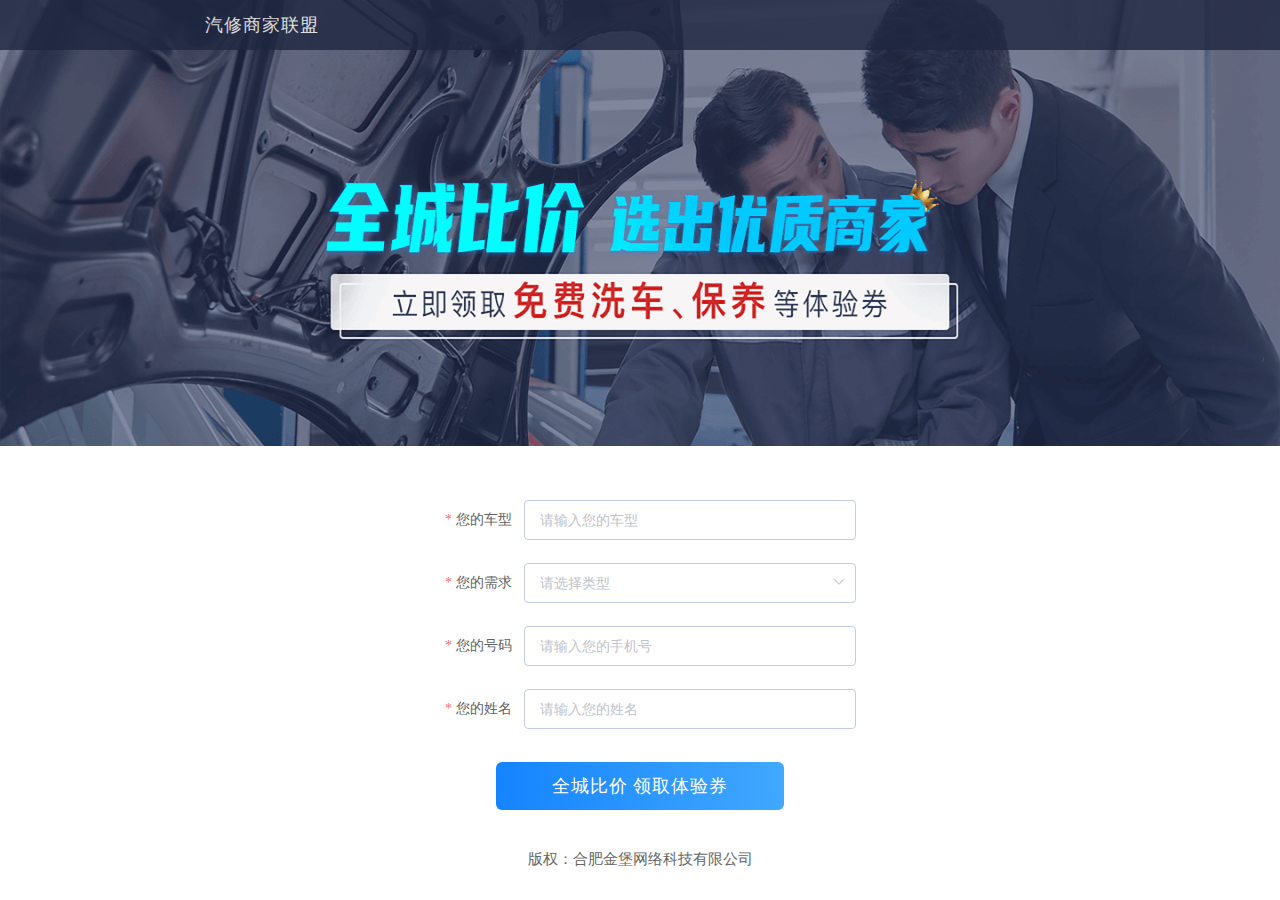
==== commit 7f873ebd: "问题修改" ====
--- a/car_landing.html
+++ b/car_landing.html
@@ -3,10 +3,10 @@
 
 <head>
     <meta charset="UTF-8">
-    <meta name="viewport" content="width=device-width, initial-scale=1.0">
+    <meta name="viewport" content="width=device-width, initial-scale=1.0, maximum-scale=1.0, user-scalable=no">
     <title>汽修落地页</title>
+    <link rel="stylesheet" href="./landing_static/css/element-ui.css">
     <link rel="stylesheet" href="./landing_static/css/main.css">
-    <link rel="stylesheet" href="./landing_static/css/element-ui.css">
     <link rel="stylesheet" href="./landing_static/css/car_landing.css">
 </head>
 
@@ -90,12 +90,13 @@
             </div>
         </div>
     </div>
+    <!-- 第三方定位 -->
+    <iframe id="geoPage" width=0 height=0 frameborder=0  style="display:none;" scrolling="no" src="https://apis.map.qq.com/tools/geolocation?key=ST4BZ-6N26P-VIKD6-LPJJN-SLMK5-RCFQM&referer=搜搜地图"></iframe>
 </body>
 
 <script src="./landing_static/js/vue.min.js"></script>
 <script src="./landing_static/js/jQuery.js"></script>
 <script src="./landing_static/js/element-ui.js"></script>
-<script src="http://pv.sohu.com/cityjson?ie=utf-8"></script>
 <script>
     var app = new Vue({
         el: '#app',
@@ -135,11 +136,23 @@
         methods: {
             // 获取省市
             getCity() {
-                let cname = returnCitySN.cname
-                let province = cname.split('省')[0]
-                let city = cname.split('省')[1].split('市')[0]
-                this.guest.province = province
-                this.guest.city = city
+                this.sendAddress().then(result => {
+                    // console.log(result)
+                    this.guest.province = result.province.split('省')[0]
+                    this.guest.city = result.city.split('市')[0]
+                }).catch(error => {
+                    // this.showConfim('定位失败')
+                    this.showPicker = true
+                })
+            },
+            // 第三方获取城市传值
+            async sendAddress() {
+                return new Promise(resolve => {
+                    window.addEventListener('message', function(event) {
+                        var loc = event.data;
+                        loc ? resolve(loc) : false
+                    }, false);
+                })
             },
             // 弹窗确认
             confirm() {
--- a/landing_static/css/car_landing.css
+++ b/landing_static/css/car_landing.css
@@ -114,7 +114,7 @@
 .copyright {
     position: absolute;
     left: 50%;
-    bottom: 3.6%;
+    bottom: 2.5%;
     transform: translate(-50%, -50%);
     color: #666;
     font-size: 15px;
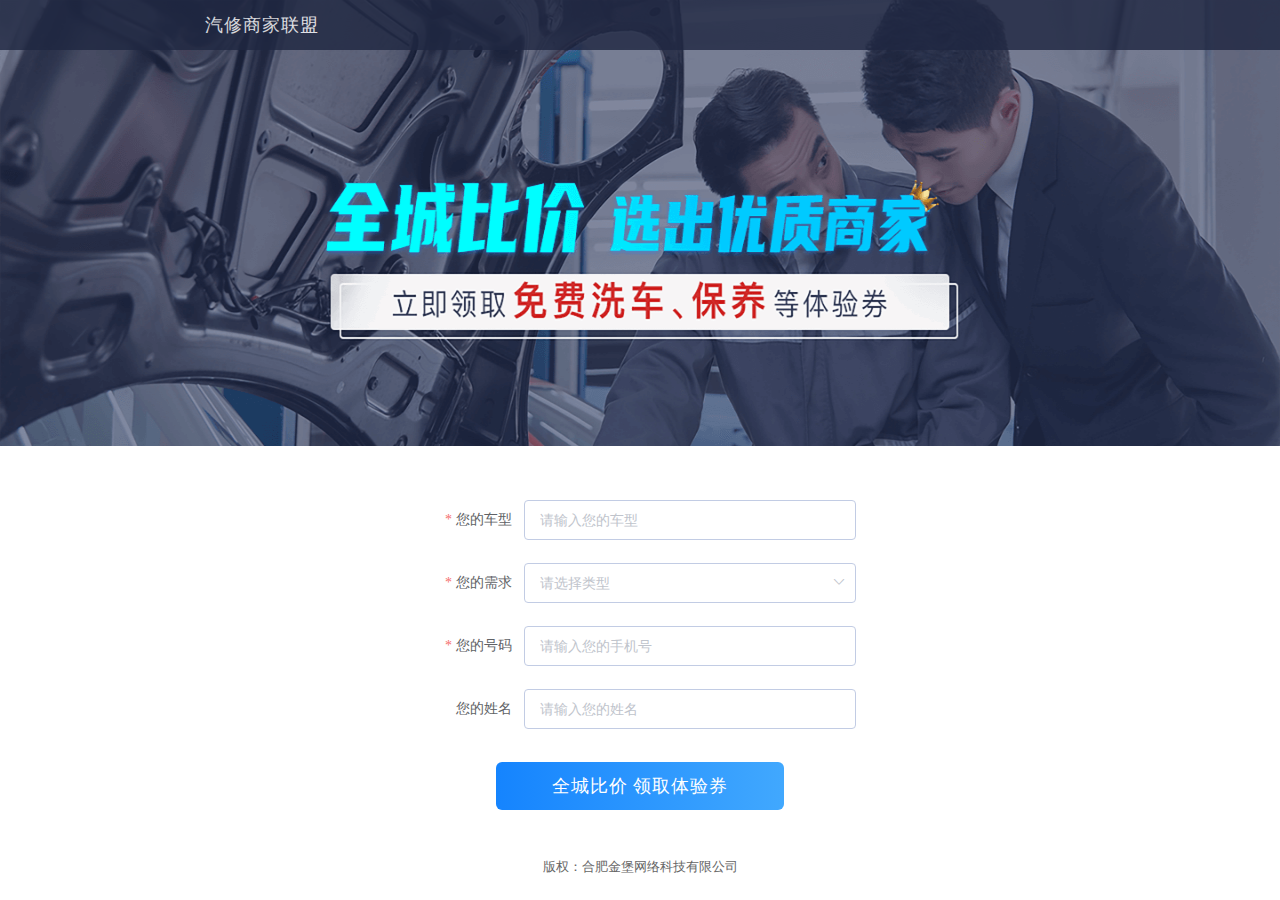
==== commit d8dd7468: "添加姓名" ====
--- a/car_landing.html
+++ b/car_landing.html
@@ -65,7 +65,7 @@
                     <el-input v-model="ruleForm.phone" maxlength="11" placeholder="请输入您的手机号"></el-input>
                 </el-form-item>
                 <el-form-item label="您的姓名" prop="name">
-                    <el-input v-model="ruleForm.name" placeholder="请输入您的姓名"></el-input>
+                    <el-input v-model="ruleForm.name" placeholder="请输入您的姓名（可不填）"></el-input>
                 </el-form-item>
             </el-form>
             <div class="submit_btn"  @click="submitForm_m('ruleForm')">全城比价 领取体验券</div>
@@ -125,7 +125,7 @@
                     { pattern: /^1[3|4|5|6|7|8|9]\d{9}$/, message: '输入正确手机号', trigger: 'blur',},
                 ],
                 name: [
-                    { required: true, message: '请输入您的姓名', trigger: 'blur' },
+                    { required: false, message: '请输入您的姓名', trigger: 'blur' },
                     { min: 2, max: 6, message: '长度在 2 到 6 个字符', trigger: 'blur' }
                 ],
             }
@@ -208,7 +208,7 @@
                     if (valid) {
                         let obj = {
                             type: 3, //类型：1--装修，2--餐饮，3--汽修，14--房产
-                            name: this.ruleForm.name,
+                            name: this.ruleForm.name || '',
                             mobile: this.ruleForm.phone,
                             province: this.guest.province || '',
                             city: this.guest.city || '全国',
--- a/landing_static/css/main.css
+++ b/landing_static/css/main.css
@@ -129,6 +129,7 @@
 /* element选择框 */
 
 .el-input__inner {
+    line-height: 0;
     border: 1px solid #C2CCE4;
 }
 
--- a/landing_static/css/car_landing.css
+++ b/landing_static/css/car_landing.css
@@ -114,10 +114,10 @@
 .copyright {
     position: absolute;
     left: 50%;
-    bottom: 2.5%;
+    bottom: 1.7%;
     transform: translate(-50%, -50%);
     color: #666;
-    font-size: 15px;
+    font-size: 0.84rem;
     white-space: nowrap;
 }
 
@@ -165,15 +165,19 @@
     }
 
     .mobile_block .el-form {
-        padding-top: 2.4rem;
+        padding-top: 1.5rem;
         padding-right: 2rem;
+    }
+
+    .mobile_block .el-form-item {
+        margin-bottom: 1.1rem;
     }
 
     .mobile_block .submit_btn {
         width: 85%;
         margin: 0 auto;
         color: #fff;
-        margin-top: 2.6rem;
+        margin-top: 2rem;
         font-size: 1.2rem;
         line-height: 3rem;
         letter-spacing: 1px;
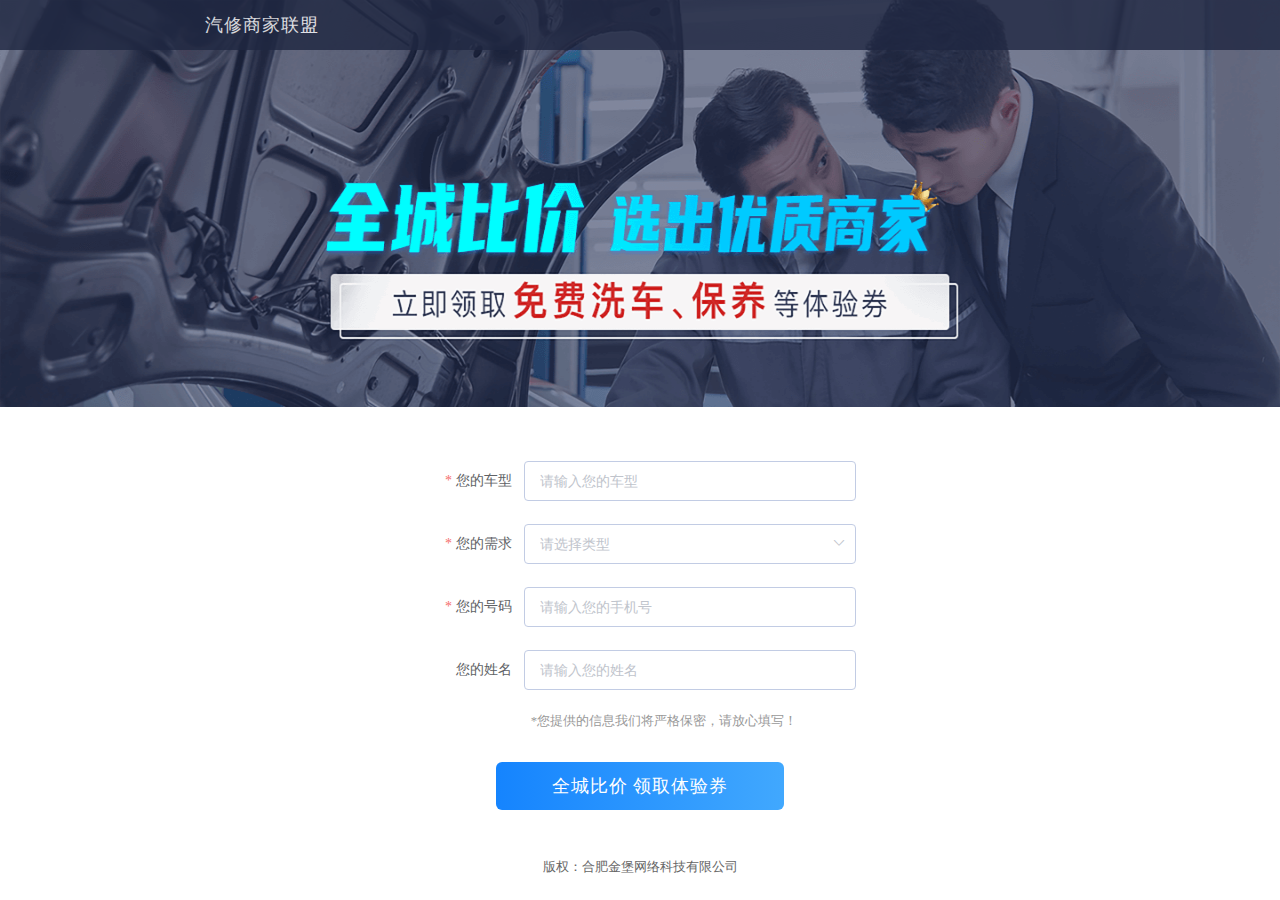
==== commit 00efb6e6: "添加提示 样式修改" ====
--- a/car_landing.html
+++ b/car_landing.html
@@ -6,8 +6,8 @@
     <meta name="viewport" content="width=device-width, initial-scale=1.0, maximum-scale=1.0, user-scalable=no">
     <title>汽修落地页</title>
     <link rel="stylesheet" href="./landing_static/css/element-ui.css">
-    <link rel="stylesheet" href="./landing_static/css/main.css">
-    <link rel="stylesheet" href="./landing_static/css/car_landing.css">
+    <link rel="stylesheet" href="./landing_static/css/main.css?v=7">
+    <link rel="stylesheet" href="./landing_static/css/car_landing.css?v=7">
 </head>
 
 <body>
@@ -39,6 +39,7 @@
                 <el-form-item label="您的姓名" prop="name">
                     <el-input v-model="ruleForm.name" placeholder="请输入您的姓名"></el-input>
                 </el-form-item>
+                <p class="tips">*您提供的信息我们将严格保密，请放心填写！</p>
                 <div class="submit_btn"  @click="submitForm('ruleForm')">全城比价 领取体验券</div>
             </el-form>
         </div>
@@ -68,6 +69,7 @@
                     <el-input v-model="ruleForm.name" placeholder="请输入您的姓名（可不填）"></el-input>
                 </el-form-item>
             </el-form>
+            <p class="tips">*您提供的信息我们将严格保密，请放心填写！</p>
             <div class="submit_btn"  @click="submitForm_m('ruleForm')">全城比价 领取体验券</div>
         </div>
         <p class="copyright">版权：合肥金堡网络科技有限公司</p>
@@ -140,9 +142,6 @@
                     // console.log(result)
                     this.guest.province = result.province.split('省')[0]
                     this.guest.city = result.city.split('市')[0]
-                }).catch(error => {
-                    // this.showConfim('定位失败')
-                    this.showPicker = true
                 })
             },
             // 第三方获取城市传值
--- a/landing_static/css/main.css
+++ b/landing_static/css/main.css
@@ -129,7 +129,6 @@
 /* element选择框 */
 
 .el-input__inner {
-    line-height: 0;
     border: 1px solid #C2CCE4;
 }
 
@@ -203,4 +202,11 @@
     transform: rotate(135deg);
     margin-left: 0.42rem;
     margin-bottom: 0.30rem;
+}
+
+.tips {
+    color: #999;
+    text-align: center;
+    font-size: 0.8rem;
+    margin-top: 1rem;
 }--- a/landing_static/css/car_landing.css
+++ b/landing_static/css/car_landing.css
@@ -194,3 +194,10 @@
         margin-top: -3%;
     }
 }
+
+.tips {
+    color: #999;
+    text-align: center;
+    padding-left: 3rem;
+    font-size: 0.8rem;
+}
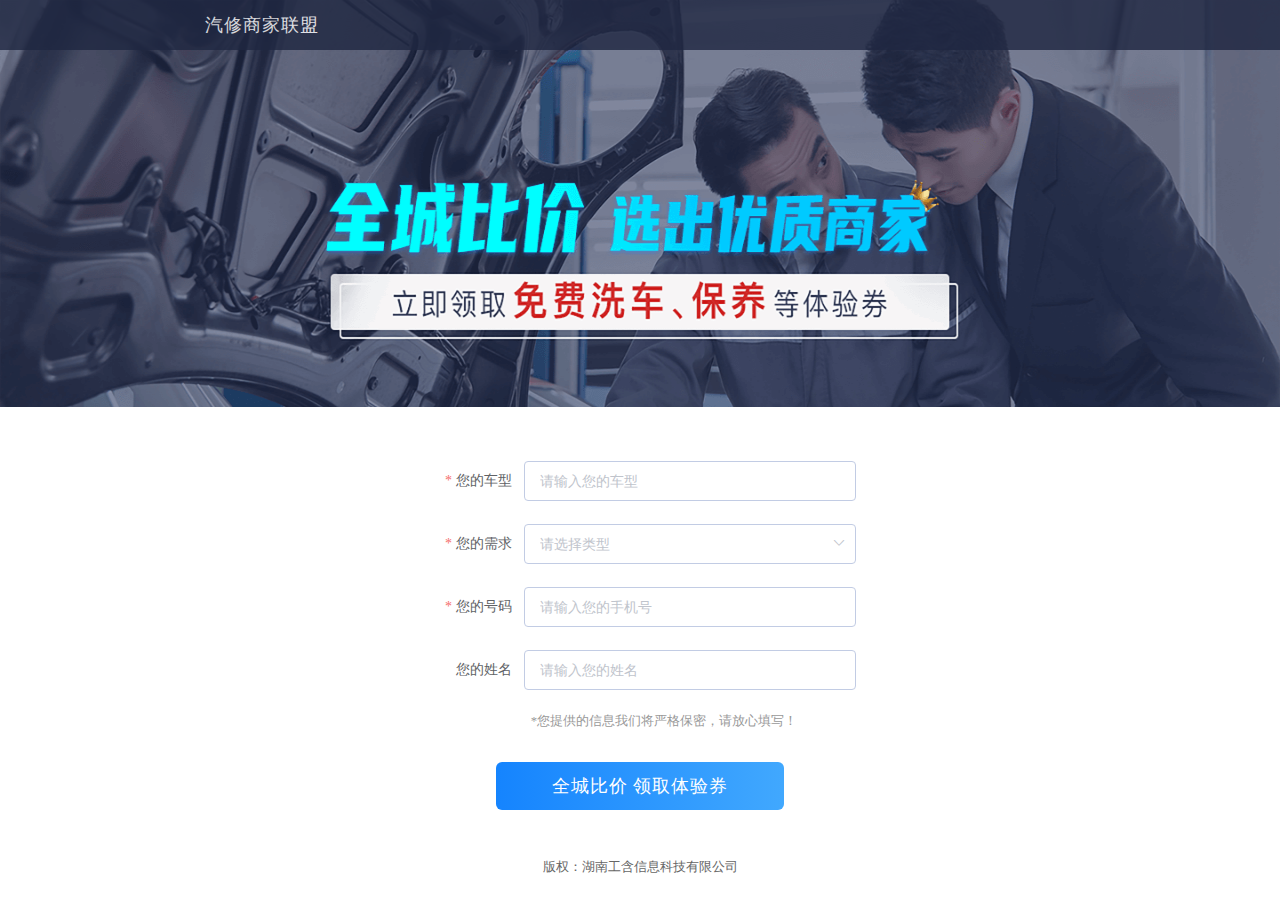
==== commit 3359ad04: "在线客服样式" ====
--- a/car_landing.html
+++ b/car_landing.html
@@ -6,7 +6,7 @@
     <meta name="viewport" content="width=device-width, initial-scale=1.0, maximum-scale=1.0, user-scalable=no">
     <title>汽修落地页</title>
     <link rel="stylesheet" href="./landing_static/css/element-ui.css">
-    <link rel="stylesheet" href="./landing_static/css/main.css?v=7">
+    <link rel="stylesheet" href="./landing_static/css/main.css?v=8">
     <link rel="stylesheet" href="./landing_static/css/car_landing.css?v=7">
 </head>
 
@@ -72,7 +72,7 @@
             <p class="tips">*您提供的信息我们将严格保密，请放心填写！</p>
             <div class="submit_btn"  @click="submitForm_m('ruleForm')">全城比价 领取体验券</div>
         </div>
-        <p class="copyright">版权：合肥金堡网络科技有限公司</p>
+        <p class="copyright">版权：湖南工含信息科技有限公司</p>
         <!-- 移动端提示 -->
         <div class="confim_block" v-if="confimShow">{{confim_text}}</div>
         <!-- 弹窗 -->
--- a/landing_static/css/main.css
+++ b/landing_static/css/main.css
@@ -209,4 +209,13 @@
     text-align: center;
     font-size: 0.8rem;
     margin-top: 1rem;
+}
+
+#nb_icon_wrap {
+    width: 3.5rem !important;
+    height: 3.5rem !important;
+}
+
+#newBridge .nb-icon-wrap-1 .nb-icon-wrap-base {
+    background-size: 40px !important;
 }